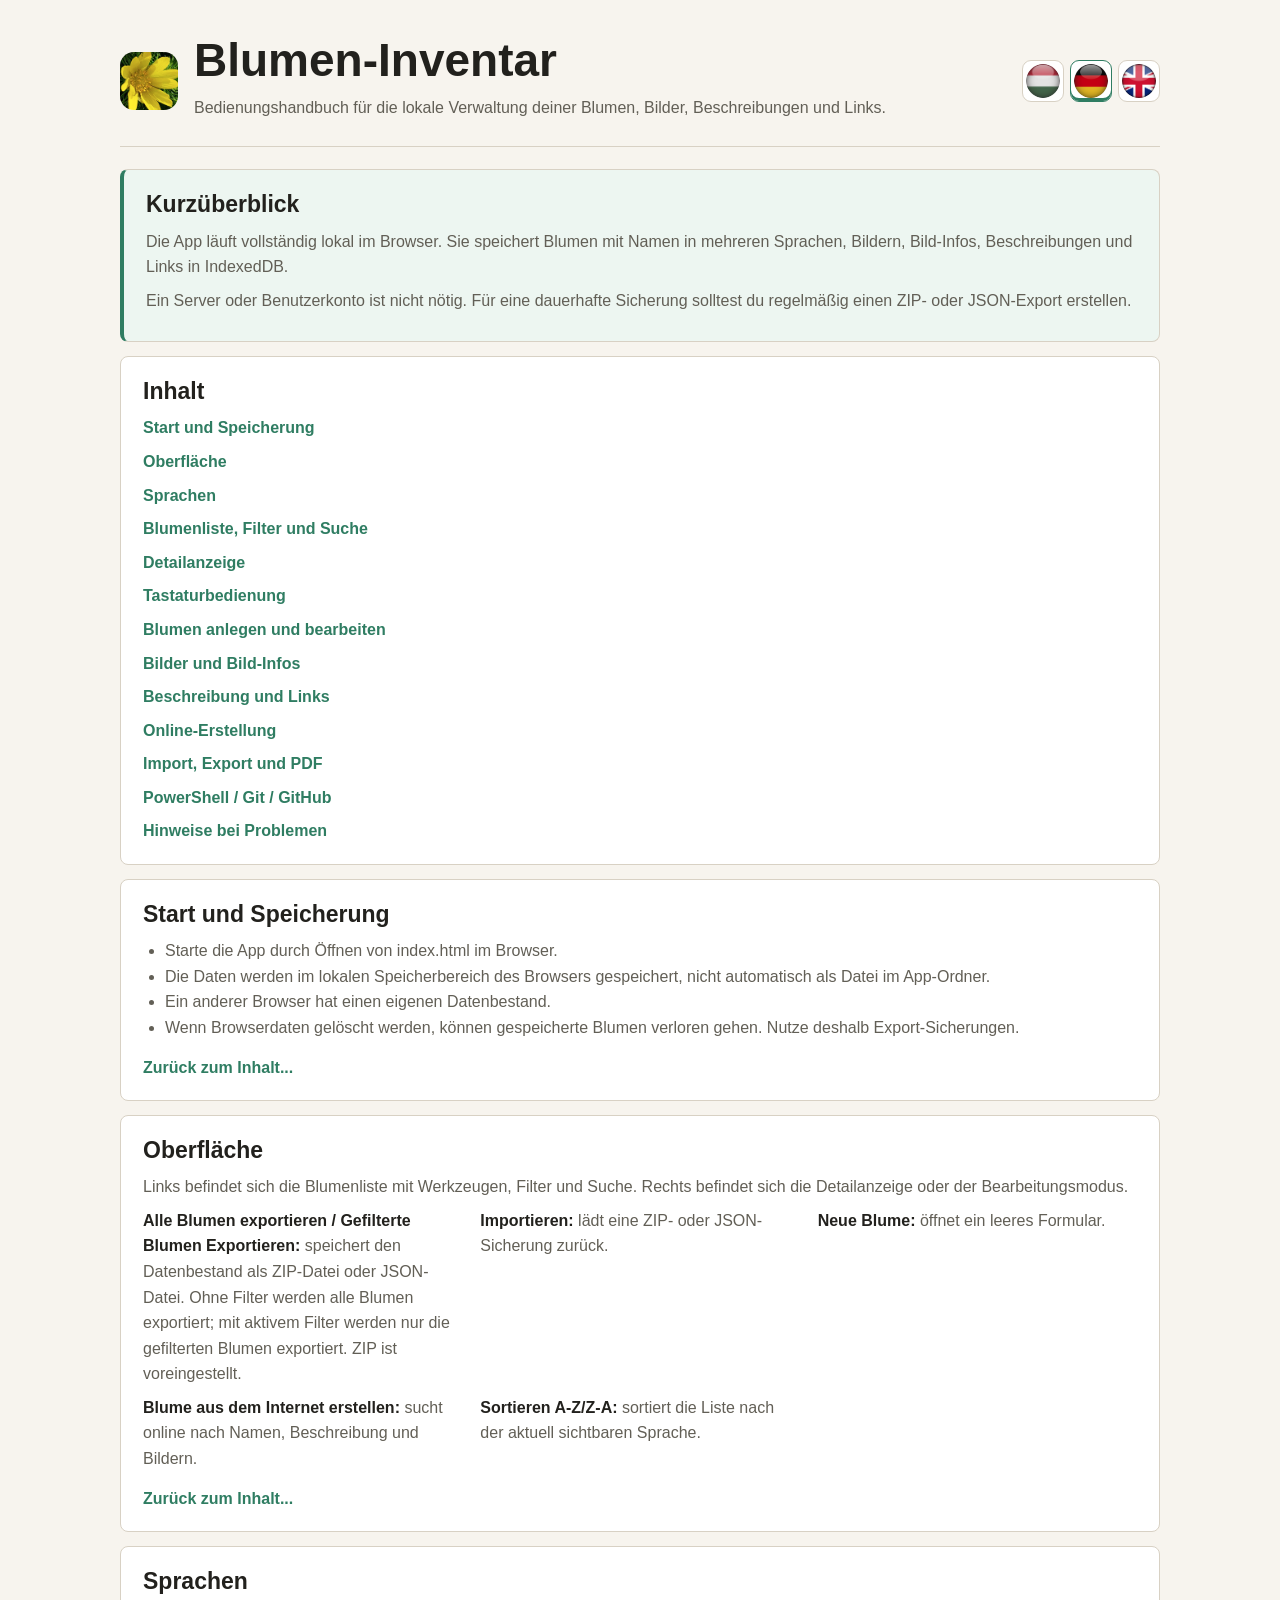
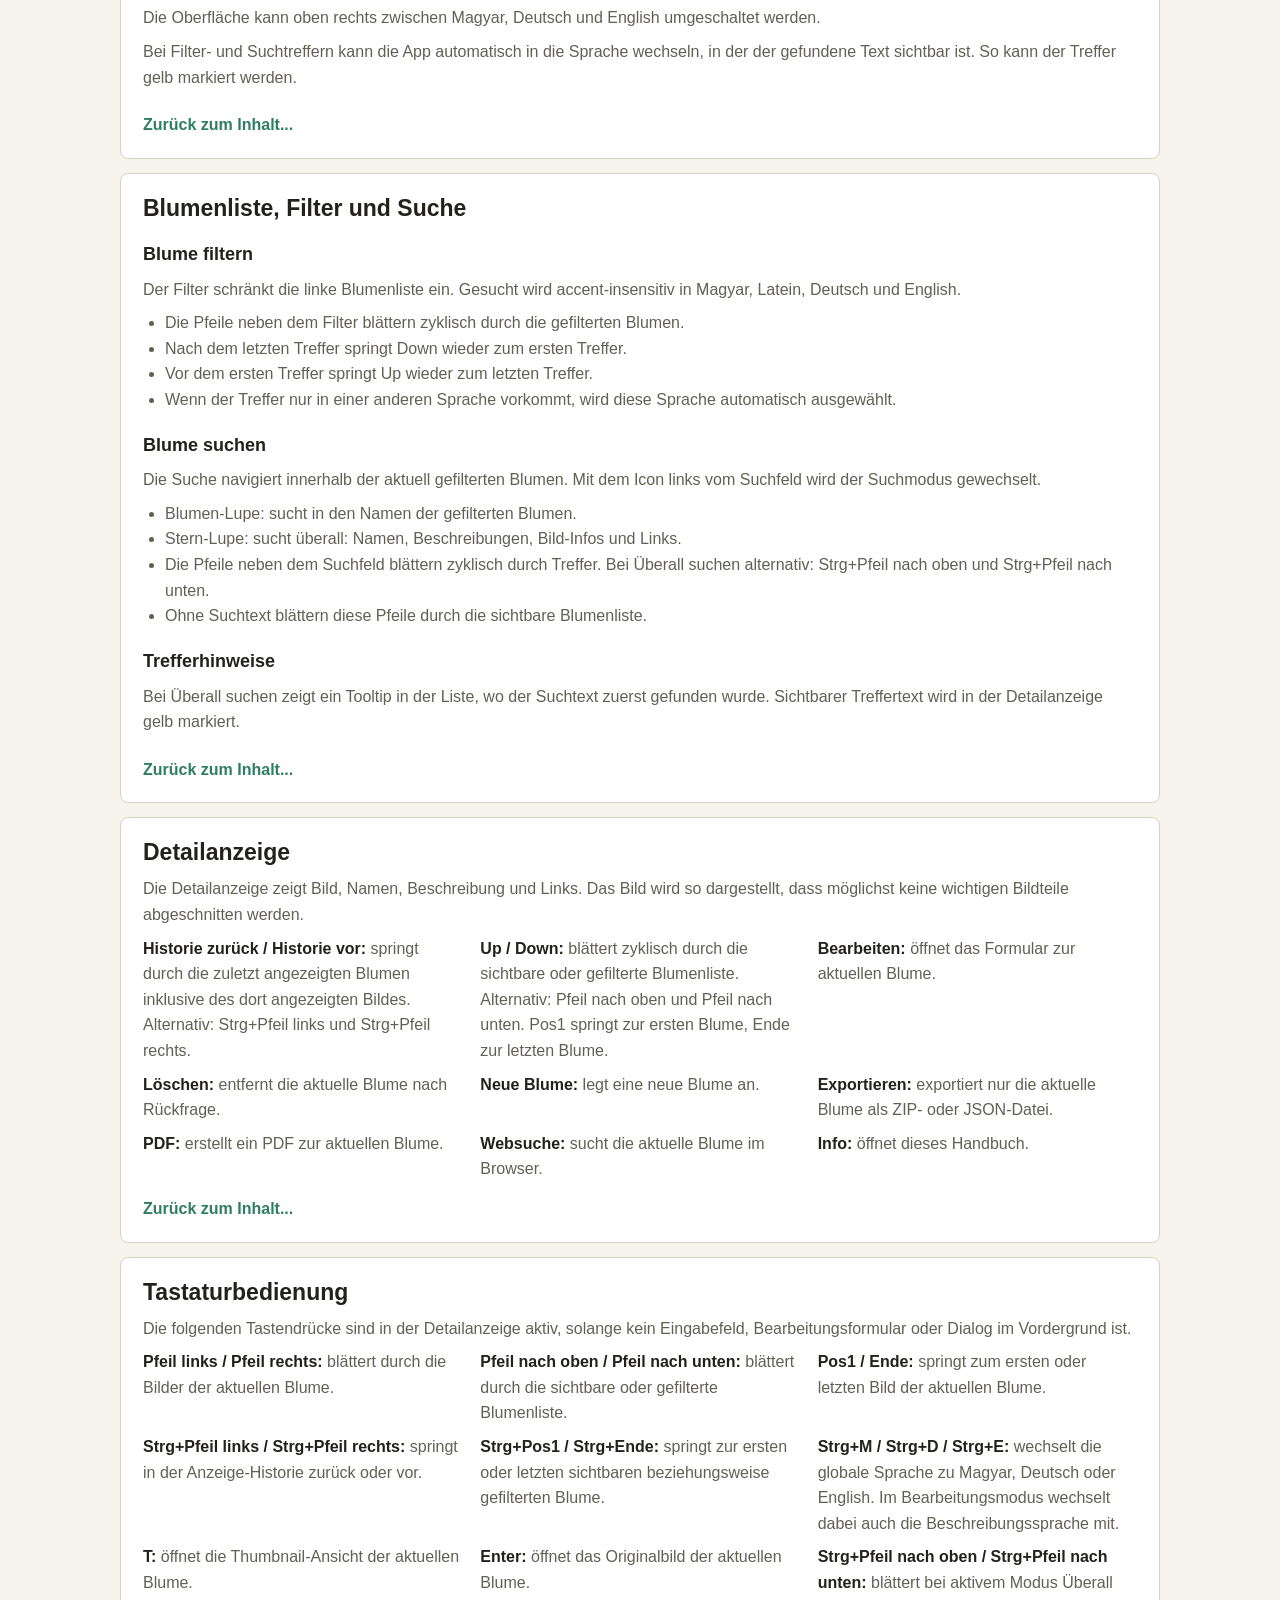
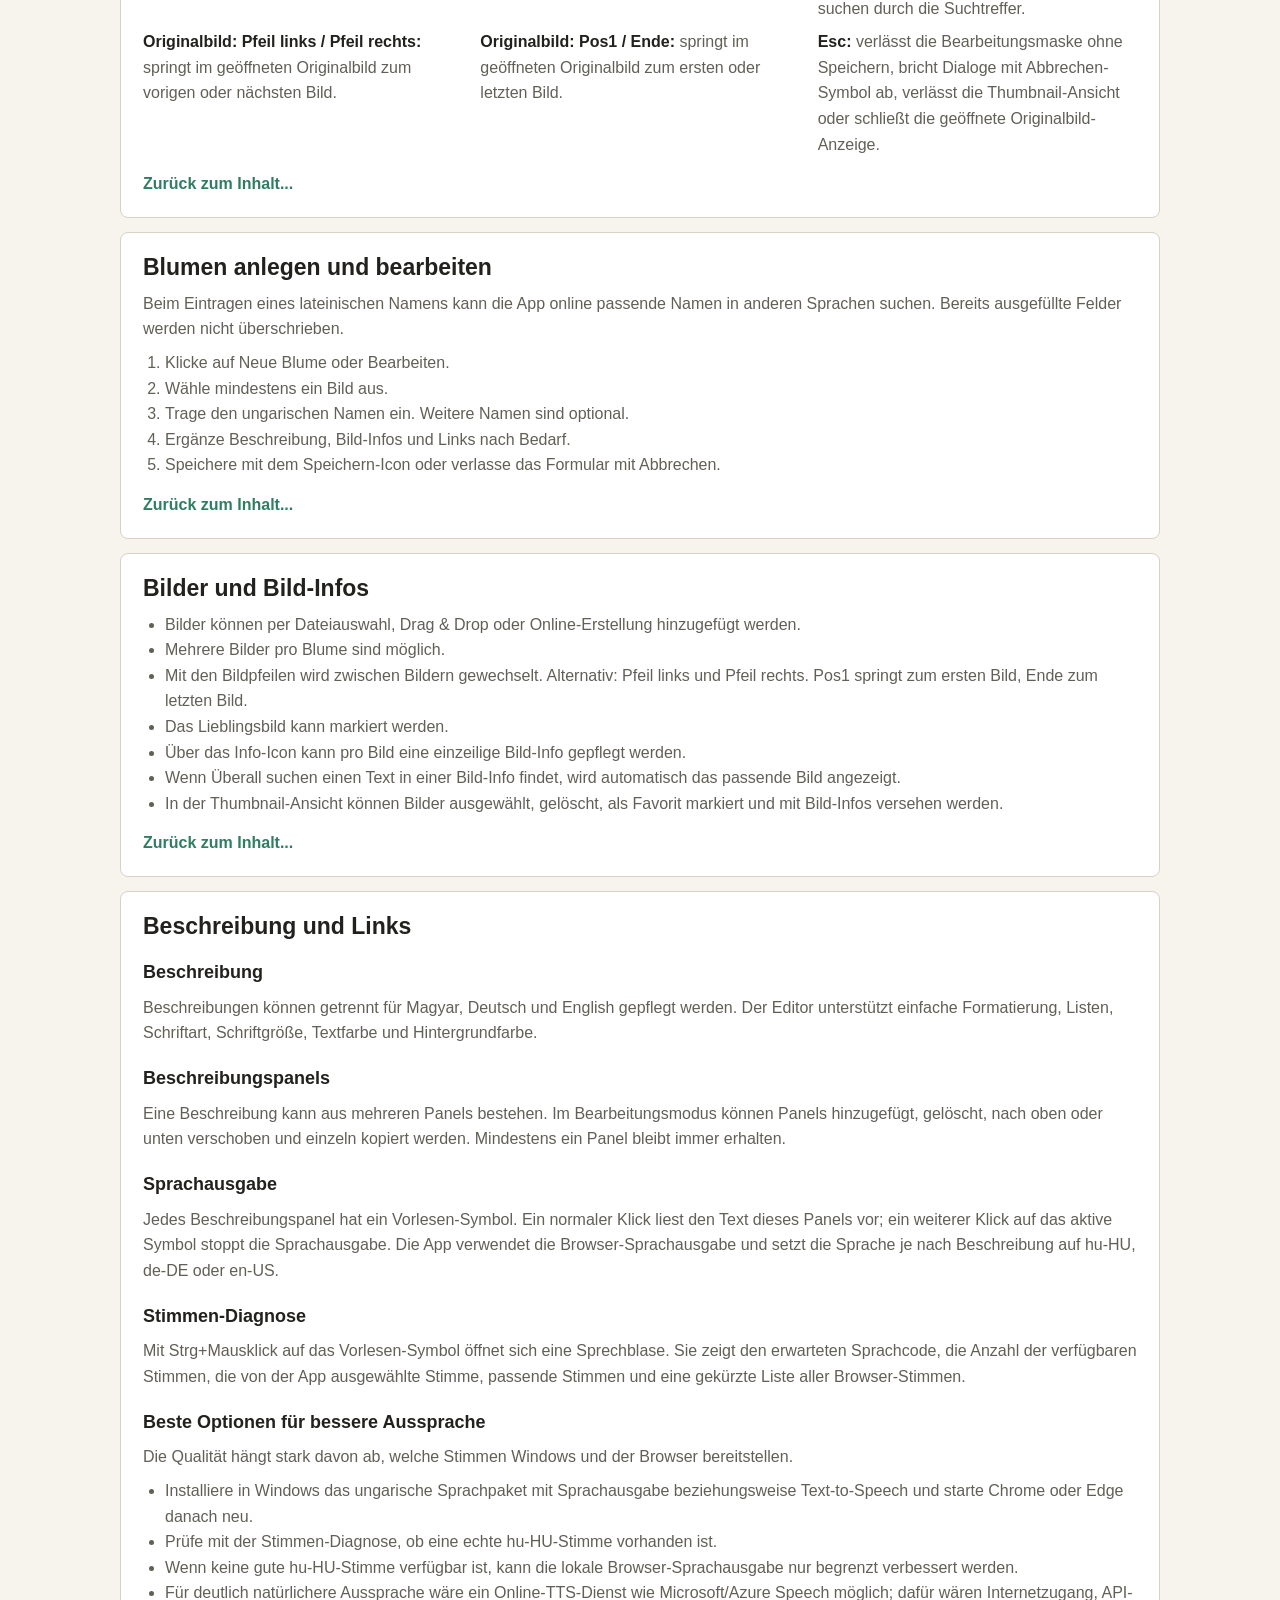
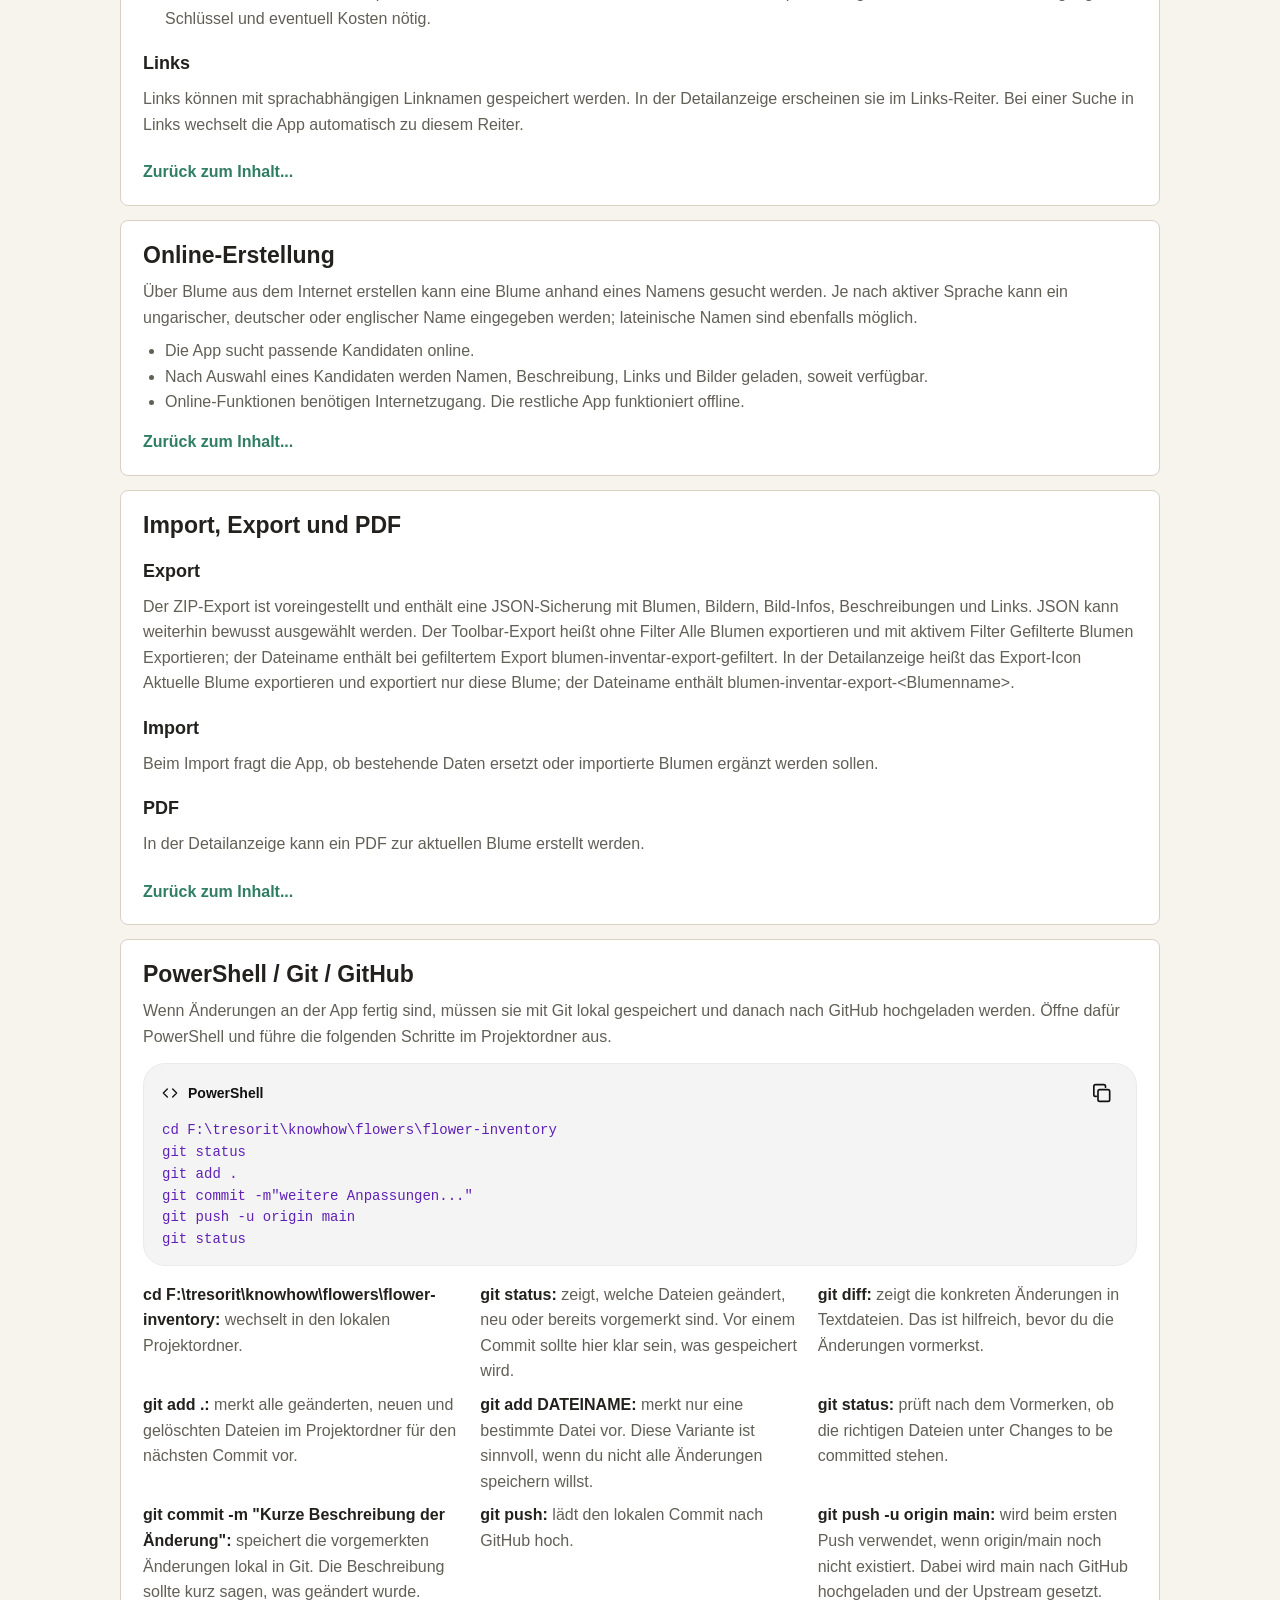
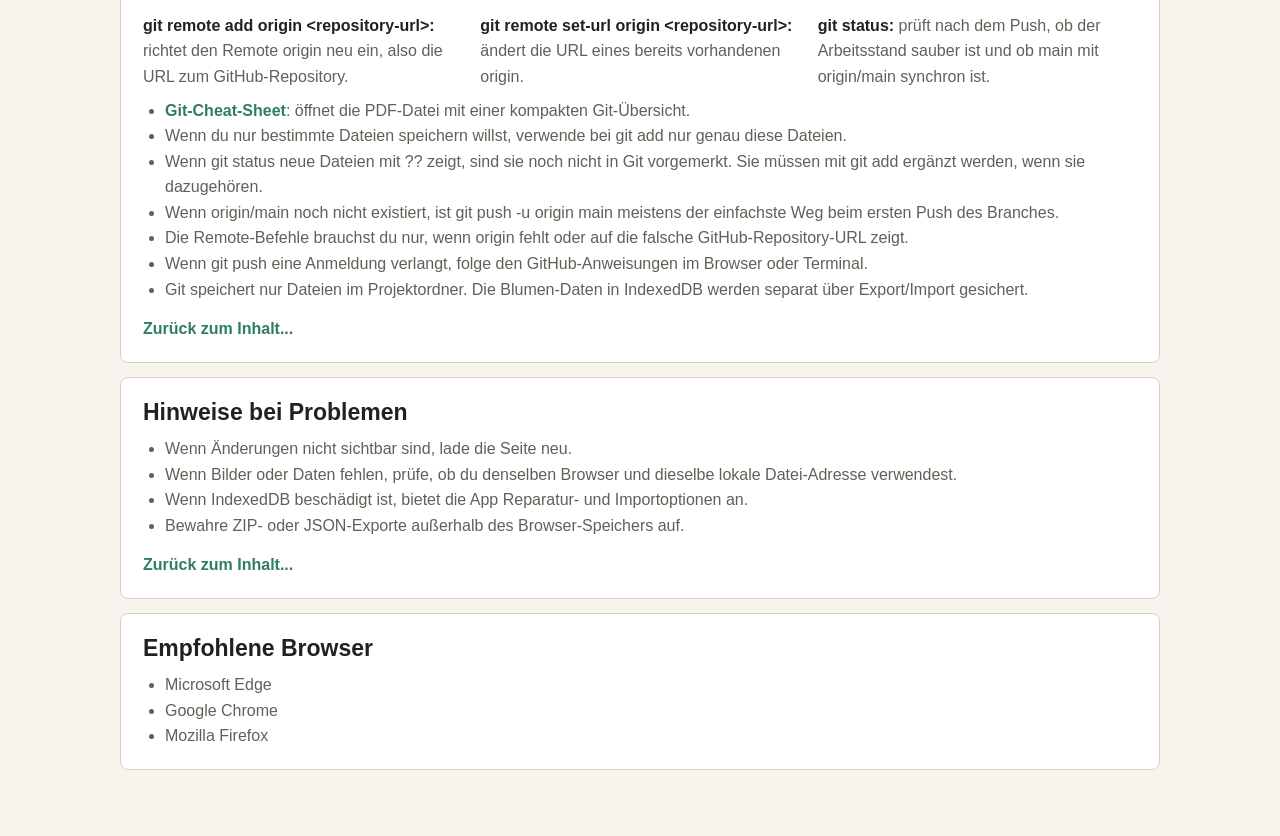
==== app-info.html @ 52a80105 "weitere Anpassungen..." ====
<!doctype html>
<html lang="de">
<head>
  <meta charset="utf-8">
  <meta name="viewport" content="width=device-width, initial-scale=1">
  <title>Bedienungshandbuch Blumen-Inventar</title>
  <link rel="icon" type="image/png" href="favicon.png">
  <style>
    :root {
      color-scheme: light;
      --text: #22211d;
      --muted: #625f56;
      --line: #d8d1c4;
      --accent: #2f7d62;
      --accent-soft: #edf6f1;
      --paper: #f7f4ee;
      --white: #ffffff;
    }

    * {
      box-sizing: border-box;
    }

    body {
      margin: 0;
      background: var(--paper);
      color: var(--text);
      font-family: "Segoe UI", Arial, sans-serif;
      line-height: 1.6;
    }

    main {
      width: min(1040px, calc(100% - 32px));
      margin: 0 auto;
      padding: 34px 0 52px;
    }

    header {
      display: flex;
      gap: 16px;
      align-items: center;
      justify-content: space-between;
      border-bottom: 1px solid var(--line);
      margin-bottom: 22px;
      padding-bottom: 18px;
    }

    .manual-title-group {
      display: flex;
      min-width: 0;
      align-items: center;
      gap: 16px;
    }

    .manual-title-group > img {
      width: 58px;
      height: 58px;
      border-radius: 14px;
      object-fit: cover;
    }

    .manual-language-switcher {
      display: inline-flex;
      flex: 0 0 auto;
      align-items: center;
      gap: 6px;
    }

    .manual-language-switcher button {
      display: inline-flex;
      width: 42px;
      height: 42px;
      align-items: center;
      justify-content: center;
      overflow: hidden;
      border: 1px solid var(--line);
      border-radius: 9px;
      background: var(--white);
      cursor: pointer;
      padding: 3px;
    }

    .manual-language-switcher button.active {
      border-color: var(--accent);
      box-shadow: inset 0 -3px 0 var(--accent);
    }

    .manual-language-switcher img {
      width: 100%;
      height: 100%;
      border-radius: 50%;
      object-fit: cover;
    }

    h1 {
      margin: 0;
      font-size: clamp(30px, 5vw, 46px);
      line-height: 1.15;
    }

    h2 {
      margin: 0 0 10px;
      font-size: 23px;
      line-height: 1.22;
    }

    h3 {
      margin: 18px 0 6px;
      font-size: 18px;
    }

    p,
    li {
      color: var(--muted);
      font-size: 16px;
    }

    p {
      margin: 8px 0;
    }

    ul,
    ol {
      margin: 8px 0 0;
      padding-left: 22px;
    }

    section {
      background: var(--white);
      border: 1px solid var(--line);
      border-radius: 8px;
      margin-bottom: 14px;
      padding: 20px 22px;
    }

    code {
      background: #eee8dc;
      border-radius: 5px;
      color: var(--text);
      padding: 2px 5px;
    }

    .copy-panel {
      margin: 14px 0 16px;
      overflow: hidden;
      background: #f4f4f4;
      border: 1px solid #ebebeb;
      border-radius: 22px;
      color: var(--text);
      padding: 14px 18px;
    }

    .copy-panel-header {
      display: flex;
      align-items: center;
      justify-content: space-between;
      gap: 12px;
      margin-bottom: 12px;
    }

    .copy-panel-title {
      display: inline-flex;
      align-items: center;
      gap: 10px;
      color: #111111;
      font-size: 14px;
      font-weight: 700;
      line-height: 1;
    }

    .copy-panel-title svg {
      width: 16px;
      height: 16px;
    }

    .copy-panel-button {
      display: inline-flex;
      align-items: center;
      justify-content: center;
      width: 30px;
      height: 30px;
      border: 0;
      border-radius: 8px;
      background: transparent;
      color: #111111;
      cursor: pointer;
      padding: 0;
    }

    .copy-panel-button:hover,
    .copy-panel-button:focus-visible {
      background: #e7e7e7;
      outline: none;
    }

    .copy-panel-button svg {
      width: 20px;
      height: 20px;
    }

    .copy-panel-button.copied {
      color: var(--accent);
    }

    .copy-panel pre {
      margin: 0;
      overflow-x: auto;
      background: transparent;
      white-space: pre;
    }

    .copy-panel code {
      display: block;
      background: transparent;
      border-radius: 0;
      color: #5f21b6;
      padding: 0;
      font-family: Consolas, "Courier New", monospace;
      font-size: 14px;
      line-height: 1.55;
    }

    .note {
      border-left: 4px solid var(--accent);
      background: var(--accent-soft);
    }

    .toc,
    .icon-list {
      display: grid;
      gap: 8px 18px;
      padding-left: 0;
      list-style: none;
    }

    .toc {
      grid-template-columns: 1fr;
    }

    .icon-list {
      grid-template-columns: repeat(auto-fit, minmax(260px, 1fr));
    }

    .toc a {
      color: var(--accent);
      font-weight: 700;
      text-decoration: none;
    }

    .toc a:hover,
    .toc a:focus-visible {
      text-decoration: underline;
    }

    .back-to-contents {
      display: inline-block;
      margin-top: 14px;
      color: var(--accent);
      font-weight: 700;
      text-decoration: none;
    }

    .back-to-contents:hover,
    .back-to-contents:focus-visible {
      text-decoration: underline;
    }

    .manual-link {
      color: var(--accent);
      font-weight: 700;
      text-decoration: none;
    }

    .manual-link:hover,
    .manual-link:focus-visible {
      text-decoration: underline;
    }

    .shortcut {
      font-weight: 700;
      color: var(--text);
    }

    @media (max-width: 620px) {
      header {
        align-items: flex-start;
        flex-direction: column;
      }

      .manual-language-switcher {
        align-self: flex-start;
      }
    }
  </style>
</head>
<body>
  <main id="manual"></main>

  <script>
    (function () {
      "use strict";

      var manuals = {
        de: {
          title: "Bedienungshandbuch Blumen-Inventar",
          appName: "Blumen-Inventar",
          lead: "Bedienungshandbuch für die lokale Verwaltung deiner Blumen, Bilder, Beschreibungen und Links.",
          quickTitle: "Kurzüberblick",
          quick: [
            "Die App läuft vollständig lokal im Browser. Sie speichert Blumen mit Namen in mehreren Sprachen, Bildern, Bild-Infos, Beschreibungen und Links in IndexedDB.",
            "Ein Server oder Benutzerkonto ist nicht nötig. Für eine dauerhafte Sicherung solltest du regelmäßig einen ZIP- oder JSON-Export erstellen."
          ],
          contents: "Inhalt",
          backToContents: "Zurück zum Inhalt...",
          sections: [
            {
              id: "start",
              title: "Start und Speicherung",
              bullets: [
                "Starte die App durch Öffnen von index.html im Browser.",
                "Die Daten werden im lokalen Speicherbereich des Browsers gespeichert, nicht automatisch als Datei im App-Ordner.",
                "Ein anderer Browser hat einen eigenen Datenbestand.",
                "Wenn Browserdaten gelöscht werden, können gespeicherte Blumen verloren gehen. Nutze deshalb Export-Sicherungen."
              ]
            },
            {
              id: "oberflaeche",
              title: "Oberfläche",
              paragraphs: [
                "Links befindet sich die Blumenliste mit Werkzeugen, Filter und Suche. Rechts befindet sich die Detailanzeige oder der Bearbeitungsmodus."
              ],
              items: [
                ["Alle Blumen exportieren / Gefilterte Blumen Exportieren", "speichert den Datenbestand als ZIP-Datei oder JSON-Datei. Ohne Filter werden alle Blumen exportiert; mit aktivem Filter werden nur die gefilterten Blumen exportiert. ZIP ist voreingestellt."],
                ["Importieren", "lädt eine ZIP- oder JSON-Sicherung zurück."],
                ["Neue Blume", "öffnet ein leeres Formular."],
                ["Blume aus dem Internet erstellen", "sucht online nach Namen, Beschreibung und Bildern."],
                ["Sortieren A-Z/Z-A", "sortiert die Liste nach der aktuell sichtbaren Sprache."]
              ]
            },
            {
              id: "sprachen",
              title: "Sprachen",
              paragraphs: [
                "Die Oberfläche kann oben rechts zwischen Magyar, Deutsch und English umgeschaltet werden.",
                "Bei Filter- und Suchtreffern kann die App automatisch in die Sprache wechseln, in der der gefundene Text sichtbar ist. So kann der Treffer gelb markiert werden."
              ]
            },
            {
              id: "liste",
              title: "Blumenliste, Filter und Suche",
              blocks: [
                {
                  subtitle: "Blume filtern",
                  text: "Der Filter schränkt die linke Blumenliste ein. Gesucht wird accent-insensitiv in Magyar, Latein, Deutsch und English.",
                  bullets: [
                    "Die Pfeile neben dem Filter blättern zyklisch durch die gefilterten Blumen.",
                    "Nach dem letzten Treffer springt Down wieder zum ersten Treffer.",
                    "Vor dem ersten Treffer springt Up wieder zum letzten Treffer.",
                    "Wenn der Treffer nur in einer anderen Sprache vorkommt, wird diese Sprache automatisch ausgewählt."
                  ]
                },
                {
                  subtitle: "Blume suchen",
                  text: "Die Suche navigiert innerhalb der aktuell gefilterten Blumen. Mit dem Icon links vom Suchfeld wird der Suchmodus gewechselt.",
                  bullets: [
                    "Blumen-Lupe: sucht in den Namen der gefilterten Blumen.",
                    "Stern-Lupe: sucht überall: Namen, Beschreibungen, Bild-Infos und Links.",
                    "Die Pfeile neben dem Suchfeld blättern zyklisch durch Treffer. Bei Überall suchen alternativ: Strg+Pfeil nach oben und Strg+Pfeil nach unten.",
                    "Ohne Suchtext blättern diese Pfeile durch die sichtbare Blumenliste."
                  ]
                },
                {
                  subtitle: "Trefferhinweise",
                  text: "Bei Überall suchen zeigt ein Tooltip in der Liste, wo der Suchtext zuerst gefunden wurde. Sichtbarer Treffertext wird in der Detailanzeige gelb markiert."
                }
              ]
            },
            {
              id: "detail",
              title: "Detailanzeige",
              paragraphs: [
                "Die Detailanzeige zeigt Bild, Namen, Beschreibung und Links. Das Bild wird so dargestellt, dass möglichst keine wichtigen Bildteile abgeschnitten werden."
              ],
              items: [
                ["Historie zurück / Historie vor", "springt durch die zuletzt angezeigten Blumen inklusive des dort angezeigten Bildes. Alternativ: Strg+Pfeil links und Strg+Pfeil rechts."],
                ["Up / Down", "blättert zyklisch durch die sichtbare oder gefilterte Blumenliste. Alternativ: Pfeil nach oben und Pfeil nach unten. Pos1 springt zur ersten Blume, Ende zur letzten Blume."],
                ["Bearbeiten", "öffnet das Formular zur aktuellen Blume."],
                ["Löschen", "entfernt die aktuelle Blume nach Rückfrage."],
                ["Neue Blume", "legt eine neue Blume an."],
                ["Exportieren", "exportiert nur die aktuelle Blume als ZIP- oder JSON-Datei."],
                ["PDF", "erstellt ein PDF zur aktuellen Blume."],
                ["Websuche", "sucht die aktuelle Blume im Browser."],
                ["Info", "öffnet dieses Handbuch."]
              ]
            },
            {
              id: "tastatur",
              title: "Tastaturbedienung",
              paragraphs: [
                "Die folgenden Tastendrücke sind in der Detailanzeige aktiv, solange kein Eingabefeld, Bearbeitungsformular oder Dialog im Vordergrund ist."
              ],
              items: [
                ["Pfeil links / Pfeil rechts", "blättert durch die Bilder der aktuellen Blume."],
                ["Pfeil nach oben / Pfeil nach unten", "blättert durch die sichtbare oder gefilterte Blumenliste."],
                ["Pos1 / Ende", "springt zum ersten oder letzten Bild der aktuellen Blume."],
                ["Strg+Pfeil links / Strg+Pfeil rechts", "springt in der Anzeige-Historie zurück oder vor."],
                ["Strg+Pos1 / Strg+Ende", "springt zur ersten oder letzten sichtbaren beziehungsweise gefilterten Blume."],
                ["Strg+M / Strg+D / Strg+E", "wechselt die globale Sprache zu Magyar, Deutsch oder English. Im Bearbeitungsmodus wechselt dabei auch die Beschreibungssprache mit."],
                ["T", "öffnet die Thumbnail-Ansicht der aktuellen Blume."],
                ["Enter", "öffnet das Originalbild der aktuellen Blume."],
                ["Strg+Pfeil nach oben / Strg+Pfeil nach unten", "blättert bei aktivem Modus Überall suchen durch die Suchtreffer."],
                ["Originalbild: Pfeil links / Pfeil rechts", "springt im geöffneten Originalbild zum vorigen oder nächsten Bild."],
                ["Originalbild: Pos1 / Ende", "springt im geöffneten Originalbild zum ersten oder letzten Bild."],
                ["Esc", "verlässt die Bearbeitungsmaske ohne Speichern, bricht Dialoge mit Abbrechen-Symbol ab, verlässt die Thumbnail-Ansicht oder schließt die geöffnete Originalbild-Anzeige."]
              ]
            },
            {
              id: "bearbeiten",
              title: "Blumen anlegen und bearbeiten",
              ordered: [
                "Klicke auf Neue Blume oder Bearbeiten.",
                "Wähle mindestens ein Bild aus.",
                "Trage den ungarischen Namen ein. Weitere Namen sind optional.",
                "Ergänze Beschreibung, Bild-Infos und Links nach Bedarf.",
                "Speichere mit dem Speichern-Icon oder verlasse das Formular mit Abbrechen."
              ],
              paragraphs: [
                "Beim Eintragen eines lateinischen Namens kann die App online passende Namen in anderen Sprachen suchen. Bereits ausgefüllte Felder werden nicht überschrieben."
              ]
            },
            {
              id: "bilder",
              title: "Bilder und Bild-Infos",
              bullets: [
                "Bilder können per Dateiauswahl, Drag & Drop oder Online-Erstellung hinzugefügt werden.",
                "Mehrere Bilder pro Blume sind möglich.",
                "Mit den Bildpfeilen wird zwischen Bildern gewechselt. Alternativ: Pfeil links und Pfeil rechts. Pos1 springt zum ersten Bild, Ende zum letzten Bild.",
                "Das Lieblingsbild kann markiert werden.",
                "Über das Info-Icon kann pro Bild eine einzeilige Bild-Info gepflegt werden.",
                "Wenn Überall suchen einen Text in einer Bild-Info findet, wird automatisch das passende Bild angezeigt.",
                "In der Thumbnail-Ansicht können Bilder ausgewählt, gelöscht, als Favorit markiert und mit Bild-Infos versehen werden."
              ]
            },
            {
              id: "beschreibung",
              title: "Beschreibung und Links",
              blocks: [
                {
                  subtitle: "Beschreibung",
                  text: "Beschreibungen können getrennt für Magyar, Deutsch und English gepflegt werden. Der Editor unterstützt einfache Formatierung, Listen, Schriftart, Schriftgröße, Textfarbe und Hintergrundfarbe."
                },
                {
                  subtitle: "Beschreibungspanels",
                  text: "Eine Beschreibung kann aus mehreren Panels bestehen. Im Bearbeitungsmodus können Panels hinzugefügt, gelöscht, nach oben oder unten verschoben und einzeln kopiert werden. Mindestens ein Panel bleibt immer erhalten."
                },
                {
                  subtitle: "Sprachausgabe",
                  text: "Jedes Beschreibungspanel hat ein Vorlesen-Symbol. Ein normaler Klick liest den Text dieses Panels vor; ein weiterer Klick auf das aktive Symbol stoppt die Sprachausgabe. Die App verwendet die Browser-Sprachausgabe und setzt die Sprache je nach Beschreibung auf hu-HU, de-DE oder en-US."
                },
                {
                  subtitle: "Stimmen-Diagnose",
                  text: "Mit Strg+Mausklick auf das Vorlesen-Symbol öffnet sich eine Sprechblase. Sie zeigt den erwarteten Sprachcode, die Anzahl der verfügbaren Stimmen, die von der App ausgewählte Stimme, passende Stimmen und eine gekürzte Liste aller Browser-Stimmen."
                },
                {
                  subtitle: "Beste Optionen für bessere Aussprache",
                  text: "Die Qualität hängt stark davon ab, welche Stimmen Windows und der Browser bereitstellen.",
                  bullets: [
                    "Installiere in Windows das ungarische Sprachpaket mit Sprachausgabe beziehungsweise Text-to-Speech und starte Chrome oder Edge danach neu.",
                    "Prüfe mit der Stimmen-Diagnose, ob eine echte hu-HU-Stimme vorhanden ist.",
                    "Wenn keine gute hu-HU-Stimme verfügbar ist, kann die lokale Browser-Sprachausgabe nur begrenzt verbessert werden.",
                    "Für deutlich natürlichere Aussprache wäre ein Online-TTS-Dienst wie Microsoft/Azure Speech möglich; dafür wären Internetzugang, API-Schlüssel und eventuell Kosten nötig."
                  ]
                },
                {
                  subtitle: "Links",
                  text: "Links können mit sprachabhängigen Linknamen gespeichert werden. In der Detailanzeige erscheinen sie im Links-Reiter. Bei einer Suche in Links wechselt die App automatisch zu diesem Reiter."
                }
              ]
            },
            {
              id: "online",
              title: "Online-Erstellung",
              paragraphs: [
                "Über Blume aus dem Internet erstellen kann eine Blume anhand eines Namens gesucht werden. Je nach aktiver Sprache kann ein ungarischer, deutscher oder englischer Name eingegeben werden; lateinische Namen sind ebenfalls möglich."
              ],
              bullets: [
                "Die App sucht passende Kandidaten online.",
                "Nach Auswahl eines Kandidaten werden Namen, Beschreibung, Links und Bilder geladen, soweit verfügbar.",
                "Online-Funktionen benötigen Internetzugang. Die restliche App funktioniert offline."
              ]
            },
            {
              id: "import-export",
              title: "Import, Export und PDF",
              blocks: [
                { subtitle: "Export", text: "Der ZIP-Export ist voreingestellt und enthält eine JSON-Sicherung mit Blumen, Bildern, Bild-Infos, Beschreibungen und Links. JSON kann weiterhin bewusst ausgewählt werden. Der Toolbar-Export heißt ohne Filter Alle Blumen exportieren und mit aktivem Filter Gefilterte Blumen Exportieren; der Dateiname enthält bei gefiltertem Export blumen-inventar-export-gefiltert. In der Detailanzeige heißt das Export-Icon Aktuelle Blume exportieren und exportiert nur diese Blume; der Dateiname enthält blumen-inventar-export-<Blumenname>." },
                { subtitle: "Import", text: "Beim Import fragt die App, ob bestehende Daten ersetzt oder importierte Blumen ergänzt werden sollen." },
                { subtitle: "PDF", text: "In der Detailanzeige kann ein PDF zur aktuellen Blume erstellt werden." }
              ]
            },
            {
              id: "powershell-git-github",
              title: "PowerShell / Git / GitHub",
              paragraphs: [
                "Wenn Änderungen an der App fertig sind, müssen sie mit Git lokal gespeichert und danach nach GitHub hochgeladen werden. Öffne dafür PowerShell und führe die folgenden Schritte im Projektordner aus."
              ],
              copyBlocks: [
                [
                  "cd F:\\tresorit\\knowhow\\flowers\\flower-inventory",
                  "git status",
                  "git add .",
                  "git commit -m\"weitere Anpassungen...\"",
                  "git push -u origin main",
                  "git status"
                ]
              ],
              items: [
                ["cd F:\\tresorit\\knowhow\\flowers\\flower-inventory", "wechselt in den lokalen Projektordner."],
                ["git status", "zeigt, welche Dateien geändert, neu oder bereits vorgemerkt sind. Vor einem Commit sollte hier klar sein, was gespeichert wird."],
                ["git diff", "zeigt die konkreten Änderungen in Textdateien. Das ist hilfreich, bevor du die Änderungen vormerkst."],
                ["git add .", "merkt alle geänderten, neuen und gelöschten Dateien im Projektordner für den nächsten Commit vor."],
                ["git add DATEINAME", "merkt nur eine bestimmte Datei vor. Diese Variante ist sinnvoll, wenn du nicht alle Änderungen speichern willst."],
                ["git status", "prüft nach dem Vormerken, ob die richtigen Dateien unter Changes to be committed stehen."],
                ["git commit -m \"Kurze Beschreibung der Änderung\"", "speichert die vorgemerkten Änderungen lokal in Git. Die Beschreibung sollte kurz sagen, was geändert wurde."],
                ["git push", "lädt den lokalen Commit nach GitHub hoch."],
                ["git push -u origin main", "wird beim ersten Push verwendet, wenn origin/main noch nicht existiert. Dabei wird main nach GitHub hochgeladen und der Upstream gesetzt."],
                ["git remote add origin <repository-url>", "richtet den Remote origin neu ein, also die URL zum GitHub-Repository."],
                ["git remote set-url origin <repository-url>", "ändert die URL eines bereits vorhandenen origin."],
                ["git status", "prüft nach dem Push, ob der Arbeitsstand sauber ist und ob main mit origin/main synchron ist."]
              ],
              bullets: [
                { linkText: "Git-Cheat-Sheet", href: "git-cheat-sheet.pdf", text: "öffnet die PDF-Datei mit einer kompakten Git-Übersicht." },
                "Wenn du nur bestimmte Dateien speichern willst, verwende bei git add nur genau diese Dateien.",
                "Wenn git status neue Dateien mit ?? zeigt, sind sie noch nicht in Git vorgemerkt. Sie müssen mit git add ergänzt werden, wenn sie dazugehören.",
                "Wenn origin/main noch nicht existiert, ist git push -u origin main meistens der einfachste Weg beim ersten Push des Branches.",
                "Die Remote-Befehle brauchst du nur, wenn origin fehlt oder auf die falsche GitHub-Repository-URL zeigt.",
                "Wenn git push eine Anmeldung verlangt, folge den GitHub-Anweisungen im Browser oder Terminal.",
                "Git speichert nur Dateien im Projektordner. Die Blumen-Daten in IndexedDB werden separat über Export/Import gesichert."
              ]
            },
            {
              id: "probleme",
              title: "Hinweise bei Problemen",
              bullets: [
                "Wenn Änderungen nicht sichtbar sind, lade die Seite neu.",
                "Wenn Bilder oder Daten fehlen, prüfe, ob du denselben Browser und dieselbe lokale Datei-Adresse verwendest.",
                "Wenn IndexedDB beschädigt ist, bietet die App Reparatur- und Importoptionen an.",
                "Bewahre ZIP- oder JSON-Exporte außerhalb des Browser-Speichers auf."
              ]
            }
          ],
          browserTitle: "Empfohlene Browser",
          browsers: ["Microsoft Edge", "Google Chrome", "Mozilla Firefox"]
        },
        en: {
          title: "Flower Inventory User Manual",
          appName: "Flower Inventory",
          lead: "User manual for managing your flowers, images, descriptions, and links locally.",
          quickTitle: "Quick Overview",
          quick: [
            "The app runs entirely in the browser. It stores flowers with multilingual names, images, image information, descriptions, and links in IndexedDB.",
            "No server or account is required. For durable backups, export a ZIP or JSON file regularly."
          ],
          contents: "Contents",
          backToContents: "Back to contents...",
          sections: [
            {
              id: "start",
              title: "Start And Storage",
              bullets: [
                "Open index.html in your browser to start the app.",
                "Data is stored in the browser's local storage area, not automatically as a file in the app folder.",
                "Each browser has its own separate data.",
                "If browser data is deleted, stored flowers can be lost. Use ZIP or JSON exports as backups."
              ]
            },
            {
              id: "oberflaeche",
              title: "Interface",
              paragraphs: ["The flower list, tools, filter, and search are on the left. The detail view or edit form is on the right."],
              items: [
                ["Export all flowers / Export filtered flowers", "saves the inventory as a ZIP or JSON file. Without a filter, all flowers are exported; with an active filter, only filtered flowers are exported. ZIP is the default."],
                ["Import", "loads a ZIP or JSON backup."],
                ["New flower", "opens an empty form."],
                ["Create flower from the internet", "searches online for names, description, and images."],
                ["Sort A-Z/Z-A", "sorts by the currently visible language."]
              ]
            },
            {
              id: "sprachen",
              title: "Languages",
              paragraphs: [
                "Use the flags in the upper right to switch between Magyar, Deutsch, and English.",
                "When a filter or search match is found in another language, the app can switch to that language so the visible text can be highlighted."
              ]
            },
            {
              id: "liste",
              title: "Flower List, Filter, And Search",
              blocks: [
                {
                  subtitle: "Filter flower",
                  text: "The filter narrows the left flower list. It searches accent-insensitively in Hungarian, Latin, German, and English names.",
                  bullets: [
                    "The arrows next to the filter cycle through filtered flowers.",
                    "Down after the last match returns to the first match.",
                    "Up before the first match returns to the last match.",
                    "If the match is only visible in another language, the app switches to that language."
                  ]
                },
                {
                  subtitle: "Search flower",
                  text: "Search navigates within the currently filtered flowers. Click the icon before the input to switch search mode.",
                  bullets: [
                    "Flower magnifier: searches in names.",
                    "Star magnifier: searches everywhere: names, descriptions, image information, and links.",
                    "The arrows next to search cycle through matches. In Search everywhere, keyboard alternative: Ctrl+up arrow and Ctrl+down arrow.",
                    "Without search text, these arrows move through the visible flower list."
                  ]
                },
                {
                  subtitle: "Match hints",
                  text: "Search everywhere shows a tooltip in the list with the first match location. Visible matching text is highlighted in yellow in the detail view."
                }
              ]
            },
            {
              id: "detail",
              title: "Detail View",
              paragraphs: ["The detail view shows image, names, description, and links. Images are shown so important fragments are less likely to be cropped."],
              items: [
                ["History back / history forward", "moves through recently viewed flowers including the image shown there. Keyboard alternative: Ctrl+left arrow and Ctrl+right arrow."],
                ["Up / Down", "cycles through the visible or filtered flower list. Keyboard alternative: up arrow and down arrow. Home jumps to the first flower, End to the last flower."],
                ["Edit", "opens the form for the current flower."],
                ["Delete", "removes the current flower after confirmation."],
                ["New flower", "creates a new flower."],
                ["Export", "exports only the current flower as a ZIP or JSON file."],
                ["PDF", "creates a PDF for the current flower."],
                ["Web search", "searches the current flower in the browser."],
                ["Info", "opens this manual."]
              ]
            },
            {
              id: "keyboard",
              title: "Keyboard Shortcuts",
              paragraphs: [
                "These shortcuts are active in the detail view while no input field, edit form, or dialog is in the foreground."
              ],
              items: [
                ["Left arrow / right arrow", "moves through the images of the current flower."],
                ["Up arrow / down arrow", "moves through the visible or filtered flower list."],
                ["Home / End", "jumps to the first or last image of the current flower."],
                ["Ctrl+left arrow / Ctrl+right arrow", "moves backward or forward in the detail history."],
                ["Ctrl+Home / Ctrl+End", "jumps to the first or last visible or filtered flower."],
                ["Ctrl+M / Ctrl+D / Ctrl+E", "switches the global language to Hungarian, German, or English. In edit mode, the description language follows this choice."],
                ["T", "opens the thumbnail view of the current flower."],
                ["Enter", "opens the original image of the current flower."],
                ["Ctrl+up arrow / Ctrl+down arrow", "moves through Search everywhere matches when that mode is active."],
                ["Original image: left arrow / right arrow", "moves to the previous or next image while the original-image view is open."],
                ["Original image: Home / End", "moves to the first or last image while the original-image view is open."],
                ["Esc", "leaves the edit form without saving, cancels dialogs with a cancel icon, leaves the thumbnail view, or closes the opened original-image view."]
              ]
            },
            {
              id: "bearbeiten",
              title: "Create And Edit Flowers",
              ordered: [
                "Click New flower or Edit.",
                "Choose at least one image.",
                "Enter the Hungarian name. Other names are optional.",
                "Add description, image information, and links as needed.",
                "Save with the save icon or leave with Cancel."
              ],
              paragraphs: ["When you enter a Latin name, the app can look up names in other languages online. Existing fields are not overwritten."]
            },
            {
              id: "bilder",
              title: "Images And Image Information",
              bullets: [
                "Images can be added by file picker, drag and drop, or online creation.",
                "A flower can have multiple images.",
                "Use the image arrows to switch between images. Keyboard alternative: left arrow and right arrow. Home jumps to the first image, End to the last image.",
                "Mark one image as the favorite.",
                "Use the info icon to enter one-line information for each image.",
                "If Search everywhere finds text in image information, the matching image is shown automatically.",
                "In thumbnail view you can select, delete, favorite, and edit image information."
              ]
            },
            {
              id: "beschreibung",
              title: "Description And Links",
              blocks: [
                { subtitle: "Description", text: "Descriptions can be edited separately for Hungarian, German, and English. The editor supports simple formatting, lists, font, size, text color, and background color." },
                { subtitle: "Description Panels", text: "A description can consist of several panels. In edit mode, panels can be added, deleted, moved up or down, and copied individually. At least one panel always remains." },
                { subtitle: "Speech Output", text: "Each description panel has a read-aloud icon. A normal click reads that panel; another click on the active icon stops speech output. The app uses browser speech synthesis and sets the language to hu-HU, de-DE, or en-US depending on the description language." },
                { subtitle: "Voice Diagnostics", text: "Ctrl+mouse click on the read-aloud icon opens a speech bubble. It shows the expected language code, the number of available voices, the voice selected by the app, matching voices, and a shortened list of all browser voices." },
                {
                  subtitle: "Best Options For Better Pronunciation",
                  text: "Quality depends strongly on which voices Windows and the browser provide.",
                  bullets: [
                    "Install the Hungarian language pack with speech or text-to-speech support in Windows, then restart Chrome or Edge.",
                    "Use voice diagnostics to check whether a real hu-HU voice is available.",
                    "If no good hu-HU voice is available, local browser speech output can only be improved to a limited degree.",
                    "For much more natural pronunciation, an online TTS service such as Microsoft/Azure Speech would be possible; this requires internet access, an API key, and may involve costs."
                  ]
                },
                { subtitle: "Links", text: "Links can have language-specific names. They appear in the Links tab. If search finds a link, the app switches to that tab." }
              ]
            },
            {
              id: "online",
              title: "Online Creation",
              paragraphs: ["Create flower from the internet searches by flower name. Depending on the active language, you can enter a Hungarian, German, English, or Latin name."],
              bullets: [
                "The app searches for matching online candidates.",
                "After choosing a candidate, names, description, links, and images are loaded where available.",
                "Online features require internet access. The rest of the app works offline."
              ]
            },
            {
              id: "import-export",
              title: "Import, Export, And PDF",
              blocks: [
                { subtitle: "Export", text: "The ZIP export is the default and contains a JSON backup with flowers, images, image information, descriptions, and links. JSON can still be selected explicitly. The toolbar export is titled Export all flowers without a filter and Export filtered flowers with an active filter; filtered export file names contain blumen-inventar-export-gefiltert. In the detail view, the export icon is titled Export current flower and exports only that flower; the file name contains blumen-inventar-export-<flower-name>." },
                { subtitle: "Import", text: "During import, choose whether to replace existing data or add imported flowers." },
                { subtitle: "PDF", text: "The detail view can create a PDF for the current flower." }
              ]
            },
            {
              id: "powershell-git-github",
              title: "PowerShell / Git / GitHub",
              paragraphs: [
                "When changes to the app are finished, save them locally with Git and then upload them to GitHub. Open PowerShell and run these steps in the project folder."
              ],
              copyBlocks: [
                [
                  "cd F:\\tresorit\\knowhow\\flowers\\flower-inventory",
                  "git status",
                  "git add .",
                  "git commit -m\"weitere Anpassungen...\"",
                  "git push -u origin main",
                  "git status"
                ]
              ],
              items: [
                ["cd F:\\tresorit\\knowhow\\flowers\\flower-inventory", "changes to the local project folder."],
                ["git status", "shows which files are changed, new, deleted, or already staged. Before committing, check that the listed files make sense."],
                ["git diff", "shows the concrete text changes before staging them."],
                ["git add .", "stages all changed, new, and deleted files in the project folder for the next commit."],
                ["git add FILENAME", "stages only one specific file. Use this when you do not want to commit every change."],
                ["git status", "checks whether the right files are listed under Changes to be committed."],
                ["git commit -m \"Short description of the change\"", "saves the staged changes locally in Git."],
                ["git push", "uploads the local commit to GitHub."],
                ["git push -u origin main", "is used for the first push when origin/main does not exist yet. It uploads main to GitHub and sets the upstream."],
                ["git remote add origin <repository-url>", "adds the remote named origin, meaning the URL of the GitHub repository."],
                ["git remote set-url origin <repository-url>", "changes the URL of an existing origin remote."],
                ["git status", "checks after pushing whether the working tree is clean and main is synchronized with origin/main."]
              ],
              bullets: [
                { linkText: "Git-Cheat-Sheet", href: "git-cheat-sheet.pdf", text: "opens the PDF file with a compact Git overview." },
                "Use git add . only when all current changes belong together.",
                "Files shown with ?? in git status are new and not staged yet.",
                "If origin/main does not exist yet, git push -u origin main is usually the simplest first push for the branch.",
                "Use the remote commands only when origin is missing or points to the wrong GitHub repository URL.",
                "If git push asks for login, follow the GitHub instructions in the browser or terminal.",
                "Git stores files in the project folder. Flower data stored in IndexedDB is backed up separately with Export/Import."
              ]
            },
            {
              id: "probleme",
              title: "Troubleshooting",
              bullets: [
                "Reload the page if changes are not visible.",
                "If data or images are missing, check whether you use the same browser and same local file address.",
                "If IndexedDB is damaged, the app offers repair and import options.",
                "Keep ZIP or JSON exports outside browser storage."
              ]
            }
          ],
          browserTitle: "Recommended Browsers",
          browsers: ["Microsoft Edge", "Google Chrome", "Mozilla Firefox"]
        },
        hu: {
          title: "Virág leltár kezelési útmutató",
          appName: "Virág leltár",
          lead: "Kezelési útmutató a virágok, képek, leírások és linkek helyi kezeléséhez.",
          quickTitle: "Rövid áttekintés",
          quick: [
            "Az alkalmazás teljesen helyben, a böngészőben fut. A virágokat többnyelvű nevekkel, képekkel, képinformációkkal, leírásokkal és linkekkel IndexedDB-ben tárolja.",
            "Nincs szükség szerverre vagy felhasználói fiókra. Tartós biztonsági mentéshez rendszeresen készíts ZIP vagy JSON exportot."
          ],
          contents: "Tartalom",
          backToContents: "Vissza a tartalomhoz...",
          sections: [
            {
              id: "start",
              title: "Indítás és tárolás",
              bullets: [
                "Az alkalmazás indításához nyisd meg az index.html fájlt a böngészőben.",
                "Az adatok a böngésző helyi tárhelyén tárolódnak, nem automatikusan fájlként az alkalmazás mappájában.",
                "Másik böngésző külön adatállománnyal rendelkezik.",
                "Ha törlöd a böngésző adatait, a mentett virágok elveszhetnek. Használj ZIP vagy JSON exportot biztonsági mentésként."
              ]
            },
            {
              id: "oberflaeche",
              title: "Felület",
              paragraphs: ["Bal oldalon található a viráglista, az eszközök, a szűrő és a kereső. Jobb oldalon a részletes nézet vagy a szerkesztő űrlap látható."],
              items: [
                ["Összes virág exportálása / Szűrt virágok exportálása", "ZIP vagy JSON fájlba menti az adatállományt. Szűrés nélkül minden virágot exportál; aktív szűrésnél csak a szűrt virágokat. A ZIP az alapértelmezett."],
                ["Importálás", "visszatölt egy ZIP vagy JSON mentést."],
                ["Új virág", "üres űrlapot nyit."],
                ["Virág létrehozása az internetről", "online keres neveket, leírást és képeket."],
                ["Rendezés A-Z/Z-A", "az aktuálisan látható nyelv szerint rendezi a listát."]
              ]
            },
            {
              id: "sprachen",
              title: "Nyelvek",
              paragraphs: [
                "A jobb felső zászlókkal válthatsz Magyar, Deutsch és English között.",
                "Ha egy szűrési vagy keresési találat más nyelven látható, az alkalmazás át tud váltani arra a nyelvre, hogy a talált szöveg sárgán kiemelhető legyen."
              ]
            },
            {
              id: "liste",
              title: "Viráglista, szűrés és keresés",
              blocks: [
                {
                  subtitle: "Virág szűrése",
                  text: "A szűrő leszűkíti a bal oldali viráglistát. Ékezetfüggetlenül keres a magyar, latin, német és angol nevekben.",
                  bullets: [
                    "A szűrő melletti nyilak körkörösen lépkednek a szűrt virágok között.",
                    "Az utolsó találat után a lefelé nyíl az első találatra ugrik.",
                    "Az első találat előtt a felfelé nyíl az utolsó találatra ugrik.",
                    "Ha a találat csak másik nyelven látható, az alkalmazás arra a nyelvre vált."
                  ]
                },
                {
                  subtitle: "Virág keresése",
                  text: "A keresés az aktuálisan szűrt virágokon belül navigál. A mező előtti ikonra kattintva váltható a keresési mód.",
                  bullets: [
                    "Virágos nagyító: a nevekben keres.",
                    "Csillagos nagyító: mindenhol keres: nevekben, leírásokban, képinformációkban és linkekben.",
                    "A kereső melletti nyilak körkörösen lépkednek a találatok között. Mindenhol keresésnél billentyűzettel: Ctrl+fel nyíl és Ctrl+le nyíl.",
                    "Keresőszöveg nélkül ezek a nyilak a látható viráglistán lépkednek."
                  ]
                },
                {
                  subtitle: "Találati jelzések",
                  text: "A mindenhol keresés a listában tooltipben mutatja az első találat helyét. A látható találati szöveg a részletes nézetben sárga kiemelést kap."
                }
              ]
            },
            {
              id: "detail",
              title: "Részletes nézet",
              paragraphs: ["A részletes nézet képet, neveket, leírást és linkeket mutat. A kép úgy jelenik meg, hogy minél kevesebb fontos részlet legyen levágva."],
              items: [
                ["Előzmények vissza / előre", "a legutóbb megtekintett virágok között lépked, az ott látható képpel együtt. Billentyűzettel: Ctrl+balra nyíl és Ctrl+jobbra nyíl."],
                ["Fel / Le", "körkörösen lépked a látható vagy szűrt viráglistában. Billentyűzettel: fel és le nyíl. Pos1 az első virágra, End az utolsó virágra ugrik."],
                ["Szerkesztés", "megnyitja az aktuális virág űrlapját."],
                ["Törlés", "megerősítés után törli az aktuális virágot."],
                ["Új virág", "új virágot hoz létre."],
                ["Exportálás", "csak az aktuális virágot exportálja ZIP vagy JSON fájlba."],
                ["PDF", "PDF-et készít az aktuális virágról."],
                ["Webkeresés", "a böngészőben keres az aktuális virágra."],
                ["Információ", "megnyitja ezt az útmutatót."]
              ]
            },
            {
              id: "billentyuzet",
              title: "Billentyűzet",
              paragraphs: [
                "Ezek a billentyűk a részletes nézetben aktívak, ha nincs előtérben beviteli mező, szerkesztőűrlap vagy párbeszédablak."
              ],
              items: [
                ["Balra nyíl / jobbra nyíl", "az aktuális virág képei között lépked."],
                ["Fel nyíl / le nyíl", "a látható vagy szűrt viráglistában lépked."],
                ["Pos1 / End", "az aktuális virág első vagy utolsó képére ugrik."],
                ["Ctrl+balra nyíl / Ctrl+jobbra nyíl", "vissza vagy előre lép a megjelenítési előzményekben."],
                ["Ctrl+Pos1 / Ctrl+End", "az első vagy utolsó látható, illetve szűrt virágra ugrik."],
                ["Ctrl+M / Ctrl+D / Ctrl+E", "a globális nyelvet magyarra, németre vagy angolra váltja. Szerkesztés közben a leírás nyelve is követi ezt a választást."],
                ["T", "megnyitja az aktuális virág miniatűr nézetét."],
                ["Enter", "megnyitja az aktuális virág eredeti képét."],
                ["Ctrl+fel nyíl / Ctrl+le nyíl", "aktív mindenhol keresésnél a találatok között lépked."],
                ["Eredeti kép: balra nyíl / jobbra nyíl", "a megnyitott eredeti kép nézetben az előző vagy következő képre lép."],
                ["Eredeti kép: Pos1 / End", "a megnyitott eredeti kép nézetben az első vagy utolsó képre ugrik."],
                ["Esc", "mentés nélkül kilép a szerkesztőűrlapból, megszakítja a megszakítás ikonos párbeszédablakokat, kilép a miniatűr nézetből, vagy bezárja a megnyitott eredeti képet."]
              ]
            },
            {
              id: "bearbeiten",
              title: "Virág létrehozása és szerkesztése",
              ordered: [
                "Kattints az Új virág vagy Szerkesztés ikonra.",
                "Válassz legalább egy képet.",
                "Add meg a magyar nevet. A többi név opcionális.",
                "Szükség szerint adj hozzá leírást, képinformációt és linkeket.",
                "Ments a mentés ikonnal, vagy lépj ki a Mégse/Abbrechen ikonnal."
              ],
              paragraphs: ["Latin név megadásakor az alkalmazás online megkeresheti a neveket más nyelveken. A már kitöltött mezőket nem írja felül."]
            },
            {
              id: "bilder",
              title: "Képek és képinformációk",
              bullets: [
                "Képek fájlválasztással, húzással vagy online létrehozással adhatók hozzá.",
                "Egy virághoz több kép is tartozhat.",
                "A képnyilakkal válthatsz a képek között. Billentyűzettel: balra nyíl és jobbra nyíl. Pos1 az első képre, End az utolsó képre ugrik.",
                "Egy kép kedvencnek jelölhető.",
                "Az info ikonnal képenként egysoros képinformáció adható meg.",
                "Ha a mindenhol keresés képinformációban talál szöveget, automatikusan a megfelelő kép jelenik meg.",
                "A miniatűr nézetben képet választhatsz, törölhetsz, kedvencnek jelölhetsz és szerkesztheted a képinformációt."
              ]
            },
            {
              id: "beschreibung",
              title: "Leírás és linkek",
              blocks: [
                { subtitle: "Leírás", text: "A leírás külön szerkeszthető magyarul, németül és angolul. A szerkesztő egyszerű formázást, listákat, betűtípust, méretet, szövegszínt és háttérszínt támogat." },
                { subtitle: "Leíráspanelek", text: "Egy leírás több panelből is állhat. Szerkesztéskor panelek adhatók hozzá, törölhetők, feljebb vagy lejjebb mozgathatók, és egyenként másolhatók. Legalább egy panel mindig megmarad." },
                { subtitle: "Felolvasás", text: "Minden leíráspanelhez tartozik felolvasás ikon. Normál kattintás felolvassa az adott panel szövegét; az aktív ikonra kattintva a felolvasás leáll. Az alkalmazás a böngésző beépített beszédszintézisét használja, és a leírás nyelve szerint hu-HU, de-DE vagy en-US nyelvkódot állít be." },
                { subtitle: "Hangdiagnosztika", text: "Ctrl+egérkattintás a felolvasás ikonon megnyit egy beszédbuborékot. Ez mutatja az elvárt nyelvkódot, az elérhető hangok számát, az alkalmazás által kiválasztott hangot, az illeszkedő hangokat és az összes böngészőhang rövidített listáját." },
                {
                  subtitle: "Legjobb lehetőségek a jobb kiejtéshez",
                  text: "A minőség erősen attól függ, milyen hangokat biztosít a Windows és a böngésző.",
                  bullets: [
                    "Telepítsd Windowsban a magyar nyelvi csomagot beszéd- vagy Text-to-Speech támogatással, majd indítsd újra a Chrome-ot vagy Edge-et.",
                    "A hangdiagnosztikával ellenőrizd, hogy van-e valódi hu-HU hang.",
                    "Ha nincs jó hu-HU hang, a helyi böngészős felolvasás csak korlátozottan javítható.",
                    "Jóval természetesebb kiejtéshez online TTS szolgáltatás, például Microsoft/Azure Speech használható; ehhez internetkapcsolat, API-kulcs és esetleg költség tartozik."
                  ]
                },
                { subtitle: "Linkek", text: "A linkekhez nyelvenként eltérő linknév adható. A részletes nézetben a Links fülön jelennek meg. Linktalálat esetén az alkalmazás automatikusan erre a fülre vált." }
              ]
            },
            {
              id: "online",
              title: "Online létrehozás",
              paragraphs: ["A Virág létrehozása az internetről funkció virágnév alapján keres. Az aktív nyelvtől függően magyar, német, angol vagy latin nevet adhatsz meg."],
              bullets: [
                "Az alkalmazás megfelelő online jelölteket keres.",
                "A jelölt kiválasztása után betölti az elérhető neveket, leírást, linkeket és képeket.",
                "Az online funkciók internetkapcsolatot igényelnek. Az alkalmazás többi része offline is működik."
              ]
            },
            {
              id: "import-export",
              title: "Import, export és PDF",
              blocks: [
                { subtitle: "Export", text: "A ZIP export az alapértelmezett, és JSON mentést tartalmaz a virágokkal, képekkel, képinformációkkal, leírásokkal és linkekkel. A JSON továbbra is külön kiválasztható. Az eszköztári export szűrés nélkül Összes virág exportálása, aktív szűrésnél Szűrt virágok exportálása címet kap; szűrt exportnál a fájlnévben szerepel a blumen-inventar-export-gefiltert szöveg. A részletes nézet export ikonja Aktuális virág exportálása címmel csak az aktuális virágot exportálja; a fájlnévben szerepel a blumen-inventar-export-<virágnév> szöveg." },
                { subtitle: "Import", text: "Importáláskor kiválasztható, hogy a meglévő adatok cserélődjenek vagy az importált virágok hozzáadódjanak." },
                { subtitle: "PDF", text: "A részletes nézet PDF-et tud készíteni az aktuális virágról." }
              ]
            },
            {
              id: "powershell-git-github",
              title: "PowerShell / Git / GitHub",
              paragraphs: [
                "Ha elkészültek az alkalmazás módosításai, először Gitben kell helyben elmenteni őket, majd fel kell tölteni GitHubra. Nyisd meg a PowerShellt, és futtasd a következő lépéseket a projekt mappájában."
              ],
              copyBlocks: [
                [
                  "cd F:\\tresorit\\knowhow\\flowers\\flower-inventory",
                  "git status",
                  "git add .",
                  "git commit -m\"weitere Anpassungen...\"",
                  "git push -u origin main",
                  "git status"
                ]
              ],
              items: [
                ["cd F:\\tresorit\\knowhow\\flowers\\flower-inventory", "átvált a helyi projektmappába."],
                ["git status", "megmutatja, mely fájlok módosultak, újak, töröltek vagy már elő vannak készítve commitra."],
                ["git diff", "megmutatja a konkrét szöveges módosításokat, mielőtt előkészíted őket."],
                ["git add .", "az összes módosított, új és törölt fájlt előkészíti a következő commitra a projektmappában."],
                ["git add FÁJLNÉV", "csak egy konkrét fájlt készít elő. Akkor használd, ha nem akarsz minden módosítást commitolni."],
                ["git status", "ellenőrzi, hogy a megfelelő fájlok szerepelnek-e a Changes to be committed részben."],
                ["git commit -m \"A módosítás rövid leírása\"", "helyben elmenti Gitben az előkészített módosításokat."],
                ["git push", "feltölti a helyi commitot GitHubra."],
                ["git push -u origin main", "az első pushnál használandó, ha az origin/main még nem létezik. Feltölti a main ágat GitHubra, és beállítja az upstream kapcsolatot."],
                ["git remote add origin <repository-url>", "létrehozza az origin remote-ot, vagyis a GitHub repository URL-jét."],
                ["git remote set-url origin <repository-url>", "módosítja egy már meglévő origin URL-jét."],
                ["git status", "push után ellenőrzi, hogy tiszta-e a munkakönyvtár, és a main szinkronban van-e az origin/main ággal."]
              ],
              bullets: [
                { linkText: "Git-Cheat-Sheet", href: "git-cheat-sheet.pdf", text: "megnyitja a tömör Git-áttekintést tartalmazó PDF-fájlt." },
                "A git add . parancsot akkor használd, ha minden aktuális módosítás összetartozik.",
                "A git status által ?? jellel mutatott fájlok újak, és még nincsenek előkészítve.",
                "Ha az origin/main még nem létezik, a git push -u origin main általában a legegyszerűbb első push ehhez az ághoz.",
                "A remote parancsokra csak akkor van szükség, ha az origin hiányzik, vagy rossz GitHub repository URL-re mutat.",
                "Ha a git push bejelentkezést kér, kövesd a GitHub utasításait a böngészőben vagy a terminálban.",
                "A Git a projektmappában lévő fájlokat menti. Az IndexedDB-ben tárolt virágadatokat külön, Export/Import segítségével kell menteni."
              ]
            },
            {
              id: "probleme",
              title: "Hibaelhárítás",
              bullets: [
                "Ha a változások nem láthatók, töltsd újra az oldalt.",
                "Ha hiányoznak adatok vagy képek, ellenőrizd, hogy ugyanazt a böngészőt és ugyanazt a helyi fájlcímet használod-e.",
                "Ha az IndexedDB sérült, az alkalmazás javítási és importálási lehetőségeket kínál.",
                "A ZIP vagy JSON exportokat a böngésző tárhelyén kívül őrizd meg."
              ]
            }
          ],
          browserTitle: "Ajánlott böngészők",
          browsers: ["Microsoft Edge", "Google Chrome", "Mozilla Firefox"]
        }
      };

      var requestedLanguage = new URLSearchParams(window.location.search).get("lang") || "de";
      var language = manuals[requestedLanguage] ? requestedLanguage : "de";
      var manual = manuals[language];
      var main = document.getElementById("manual");

      document.documentElement.lang = language;
      document.title = manual.title;

      function appendTextElement(parent, tagName, text) {
        var element = document.createElement(tagName);
        element.textContent = text;
        parent.appendChild(element);
        return element;
      }

      function createList(items, ordered, className) {
        var list = document.createElement(ordered ? "ol" : "ul");
        if (className) {
          list.className = className;
        }
        items.forEach(function (item) {
          var row = document.createElement("li");
          if (Array.isArray(item)) {
            var label = document.createElement("span");
            label.className = "shortcut";
            label.textContent = item[0] + ":";
            row.appendChild(label);
            row.appendChild(document.createTextNode(" " + item[1]));
          } else if (item && typeof item === "object" && item.href) {
            var link = document.createElement("a");
            link.className = "manual-link";
            link.href = item.href;
            link.target = "_blank";
            link.rel = "noopener";
            link.textContent = item.linkText || item.href;
            row.appendChild(link);
            if (item.text) {
              row.appendChild(document.createTextNode(": " + item.text));
            }
          } else {
            row.textContent = item;
          }
          list.appendChild(row);
        });
        return list;
      }

      function createIconSvg(pathData) {
        var svg = document.createElementNS("http://www.w3.org/2000/svg", "svg");
        var path = document.createElementNS("http://www.w3.org/2000/svg", "path");
        svg.setAttribute("viewBox", "0 0 24 24");
        svg.setAttribute("fill", "none");
        svg.setAttribute("stroke", "currentColor");
        svg.setAttribute("stroke-width", "2");
        svg.setAttribute("stroke-linecap", "round");
        svg.setAttribute("stroke-linejoin", "round");
        path.setAttribute("d", pathData);
        svg.appendChild(path);
        return svg;
      }

      function fallbackCopyText(text) {
        return new Promise(function (resolve, reject) {
          var textarea = document.createElement("textarea");
          textarea.value = text;
          textarea.setAttribute("readonly", "");
          textarea.style.position = "fixed";
          textarea.style.left = "-9999px";
          document.body.appendChild(textarea);
          textarea.select();
          try {
            if (document.execCommand("copy")) {
              resolve();
            } else {
              reject(new Error("copy failed"));
            }
          } catch (error) {
            reject(error);
          } finally {
            document.body.removeChild(textarea);
          }
        });
      }

      function copyTextToClipboard(text) {
        if (navigator.clipboard && navigator.clipboard.writeText) {
          return navigator.clipboard.writeText(text).catch(function () {
            return fallbackCopyText(text);
          });
        }
        return fallbackCopyText(text);
      }

      function createCopyBlock(lines) {
        var panel = document.createElement("div");
        var header = document.createElement("div");
        var title = document.createElement("div");
        var copyButton = document.createElement("button");
        var pre = document.createElement("pre");
        var code = document.createElement("code");
        var text = lines.join("\n");
        panel.className = "copy-panel";
        header.className = "copy-panel-header";
        title.className = "copy-panel-title";
        copyButton.className = "copy-panel-button";
        copyButton.type = "button";
        copyButton.title = "Kopieren";
        copyButton.setAttribute("aria-label", "Kopieren");
        title.appendChild(createIconSvg("m8 18-6-6 6-6m8 0 6 6-6 6"));
        title.appendChild(document.createTextNode("PowerShell"));
        copyButton.appendChild(createIconSvg("M8 8h10a2 2 0 0 1 2 2v10a2 2 0 0 1-2 2H8a2 2 0 0 1-2-2V10a2 2 0 0 1 2-2Zm-4 8H3a2 2 0 0 1-2-2V4a2 2 0 0 1 2-2h10a2 2 0 0 1 2 2v1"));
        copyButton.addEventListener("click", function () {
          copyTextToClipboard(text).then(function () {
            copyButton.classList.add("copied");
            copyButton.title = "Kopiert";
            setTimeout(function () {
              copyButton.classList.remove("copied");
              copyButton.title = "Kopieren";
            }, 1400);
          });
        });
        header.appendChild(title);
        header.appendChild(copyButton);
        code.textContent = text;
        pre.appendChild(code);
        panel.appendChild(header);
        panel.appendChild(pre);
        return panel;
      }

      function createManualLanguageSwitcher() {
        var switcher = document.createElement("div");
        var languageFlags = {
          hu: "flag-hu.png",
          de: "flag-de.png",
          en: "flag-en.png"
        };
        var languageLabels = {
          hu: "Magyar",
          de: "Deutsch",
          en: "English"
        };
        switcher.className = "manual-language-switcher";
        switcher.setAttribute("aria-label", "Sprache wählen");
        ["hu", "de", "en"].forEach(function (languageCode) {
          var button = document.createElement("button");
          var flag = document.createElement("img");
          button.type = "button";
          button.title = languageLabels[languageCode];
          button.setAttribute("aria-label", languageLabels[languageCode]);
          button.classList.toggle("active", languageCode === language);
          flag.src = languageFlags[languageCode];
          flag.alt = "";
          button.appendChild(flag);
          button.addEventListener("click", function () {
            var url = new URL(window.location.href);
            url.searchParams.set("lang", languageCode);
            window.location.href = url.toString();
          });
          switcher.appendChild(button);
        });
        return switcher;
      }

      function renderSection(sectionData) {
        var section = document.createElement("section");
        section.id = sectionData.id;
        appendTextElement(section, "h2", sectionData.title);
        (sectionData.paragraphs || []).forEach(function (paragraph) {
          appendTextElement(section, "p", paragraph);
        });
        (sectionData.copyBlocks || []).forEach(function (lines) {
          section.appendChild(createCopyBlock(lines));
        });
        if (sectionData.items) {
          section.appendChild(createList(sectionData.items, false, "icon-list"));
        }
        if (sectionData.bullets) {
          section.appendChild(createList(sectionData.bullets, false));
        }
        if (sectionData.ordered) {
          section.appendChild(createList(sectionData.ordered, true));
        }
        (sectionData.blocks || []).forEach(function (block) {
          appendTextElement(section, "h3", block.subtitle);
          if (block.text) {
            appendTextElement(section, "p", block.text);
          }
          if (block.bullets) {
            section.appendChild(createList(block.bullets, false));
          }
        });
        var backLink = document.createElement("a");
        backLink.className = "back-to-contents";
        backLink.href = "#contents";
        backLink.textContent = manual.backToContents;
        section.appendChild(backLink);
        return section;
      }

      function renderManual() {
        var header = document.createElement("header");
        var titleGroup = document.createElement("div");
        var image = document.createElement("img");
        var titleWrap = document.createElement("div");
        titleGroup.className = "manual-title-group";
        image.src = "favicon.png";
        image.alt = "";
        appendTextElement(titleWrap, "h1", manual.appName);
        appendTextElement(titleWrap, "p", manual.lead);
        titleGroup.appendChild(image);
        titleGroup.appendChild(titleWrap);
        header.appendChild(titleGroup);
        header.appendChild(createManualLanguageSwitcher());
        main.appendChild(header);

        var note = document.createElement("section");
        note.className = "note";
        appendTextElement(note, "h2", manual.quickTitle);
        manual.quick.forEach(function (paragraph) {
          appendTextElement(note, "p", paragraph);
        });
        main.appendChild(note);

        var contents = document.createElement("section");
        contents.id = "contents";
        appendTextElement(contents, "h2", manual.contents);
        var toc = document.createElement("ul");
        toc.className = "toc";
        manual.sections.forEach(function (sectionData) {
          var item = document.createElement("li");
          var link = document.createElement("a");
          link.href = "#" + sectionData.id;
          link.textContent = sectionData.title;
          item.appendChild(link);
          toc.appendChild(item);
        });
        contents.appendChild(toc);
        main.appendChild(contents);

        manual.sections.forEach(function (sectionData) {
          main.appendChild(renderSection(sectionData));
        });

        var browsers = document.createElement("section");
        appendTextElement(browsers, "h2", manual.browserTitle);
        browsers.appendChild(createList(manual.browsers, false));
        main.appendChild(browsers);
      }

      renderManual();
    }());
  </script>
</body>
</html>
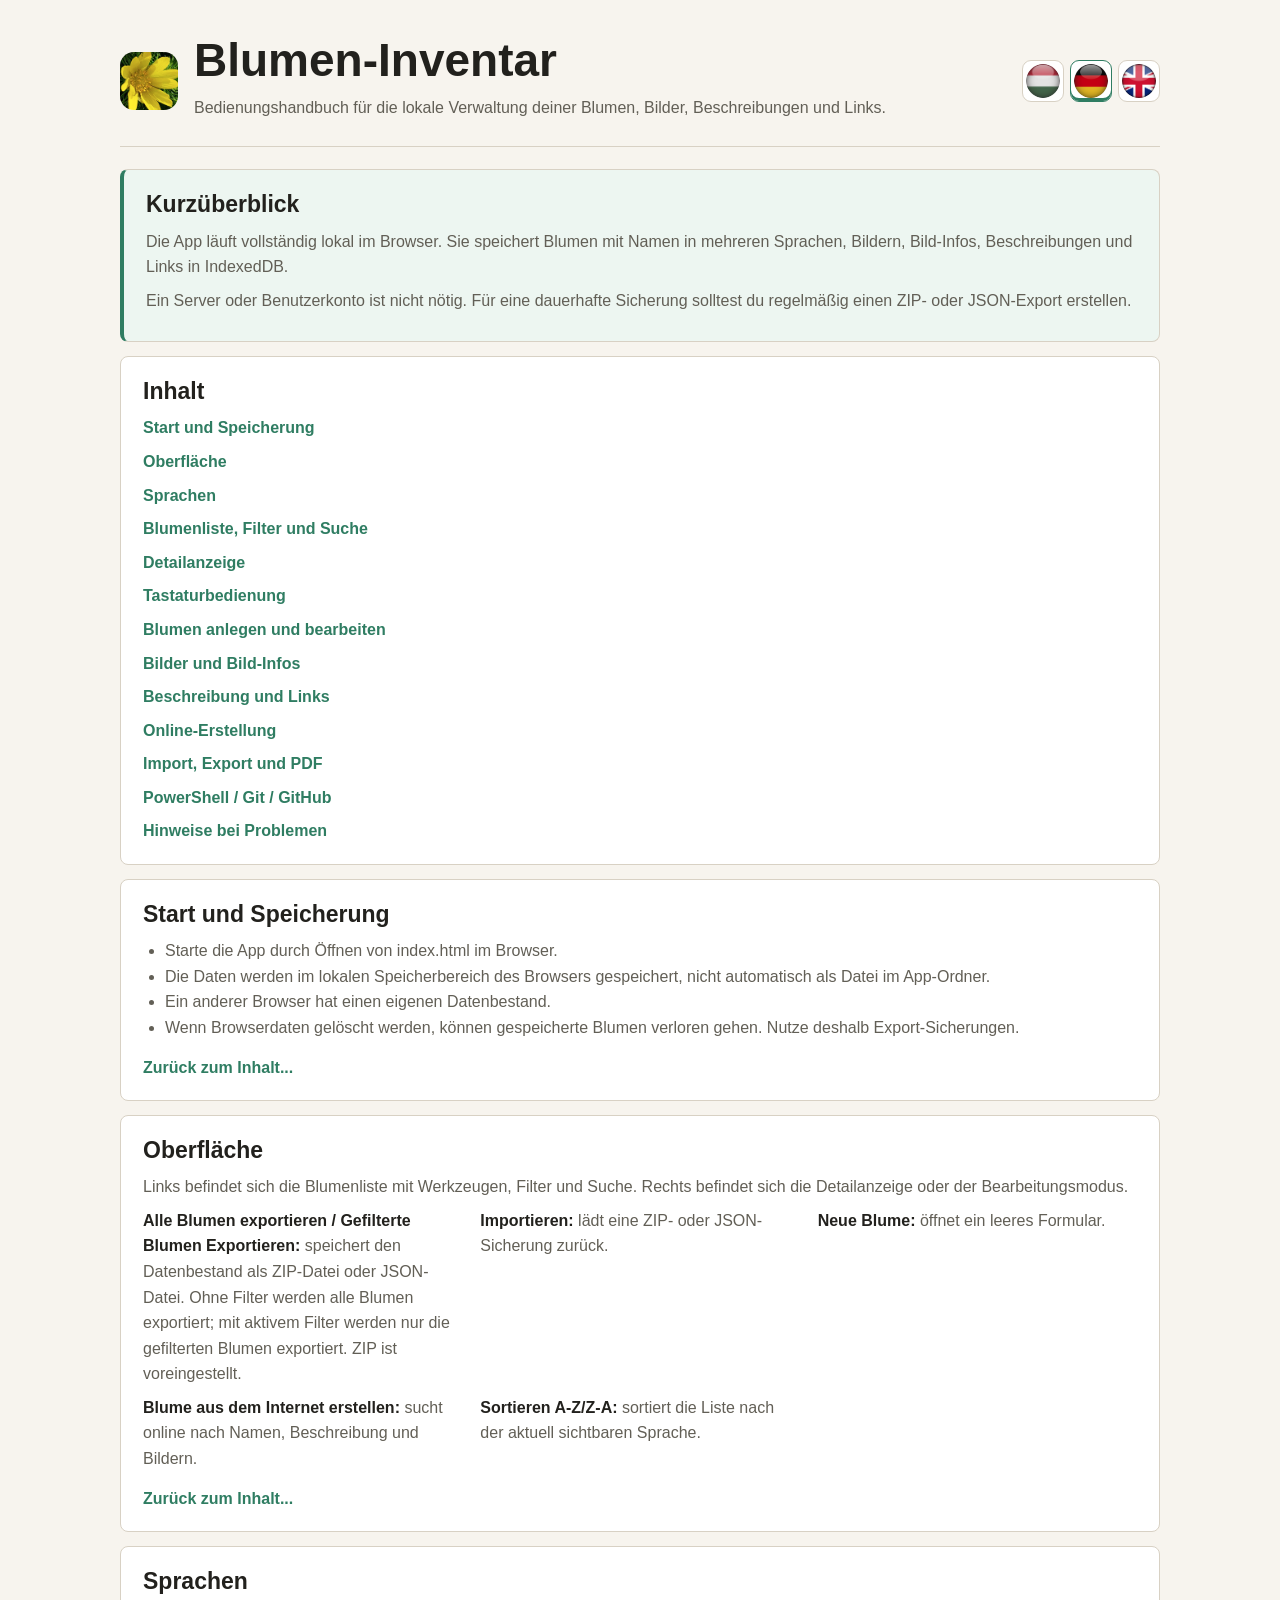
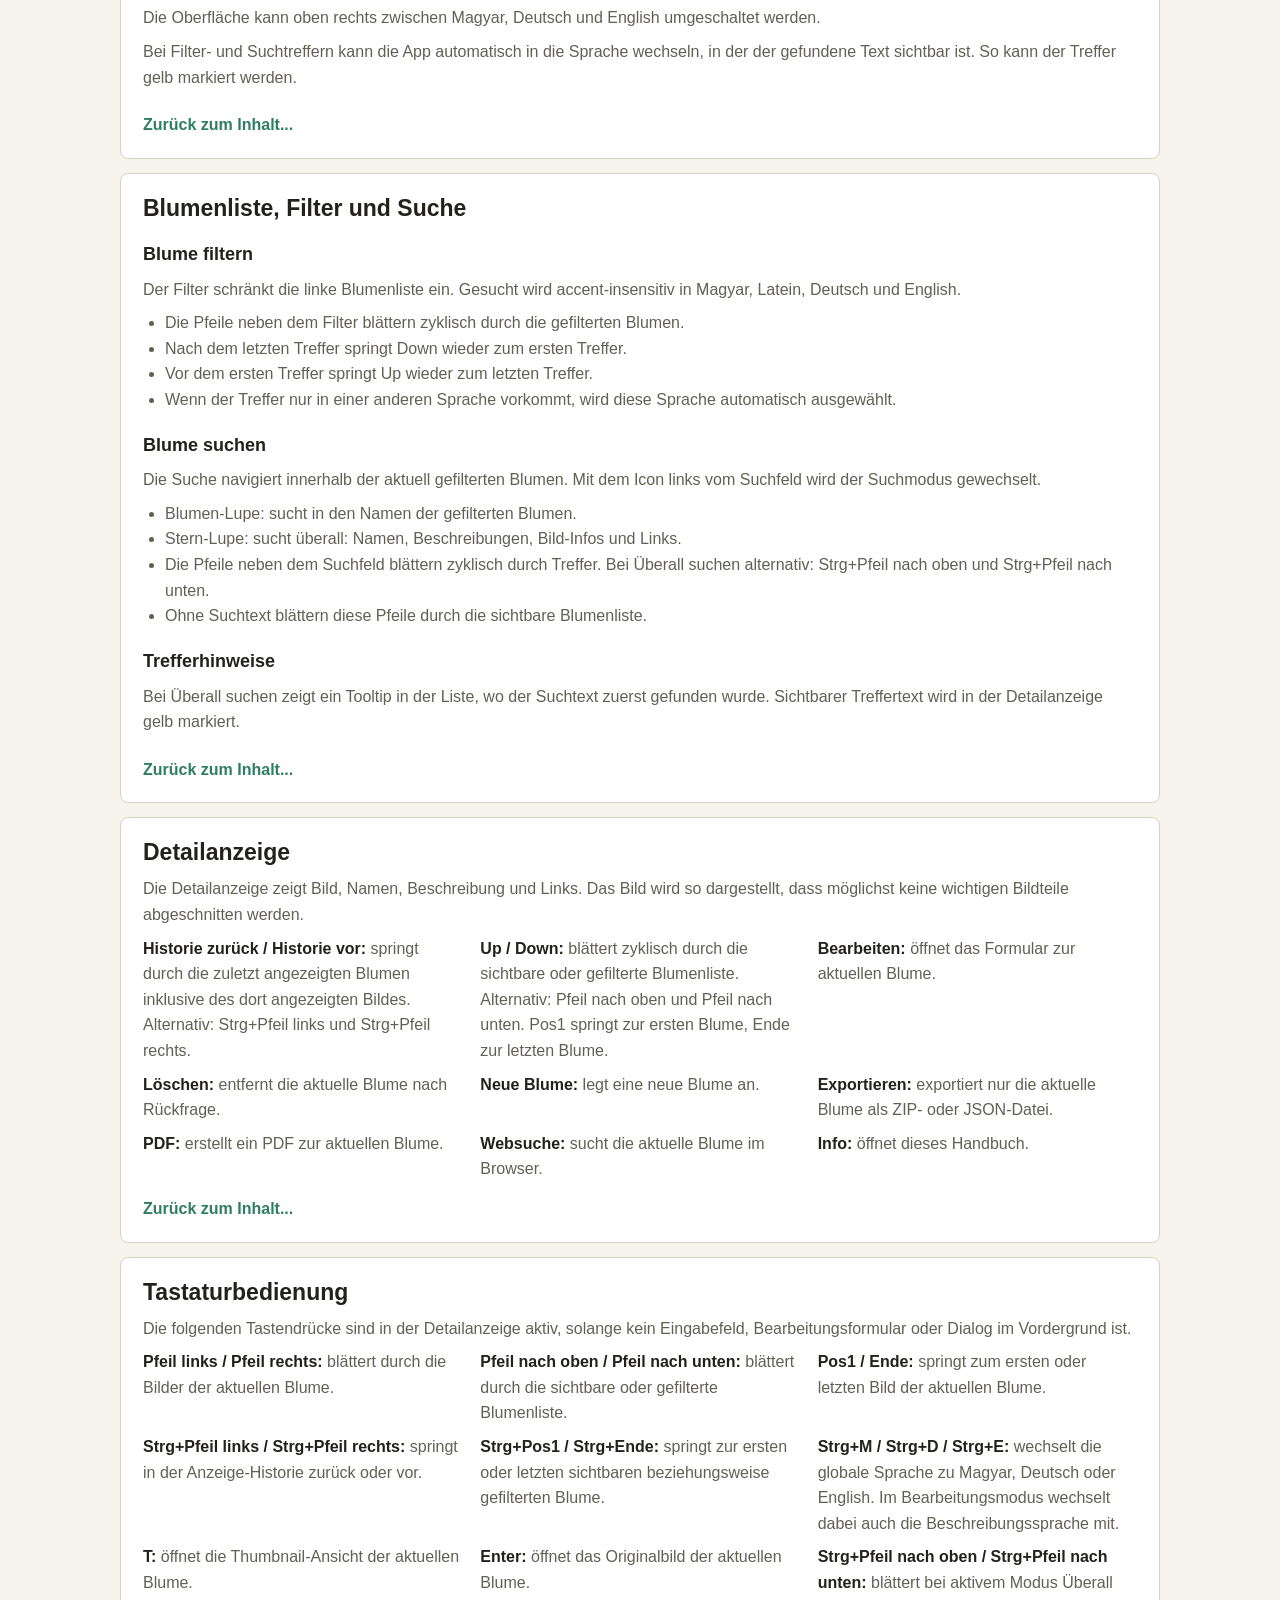
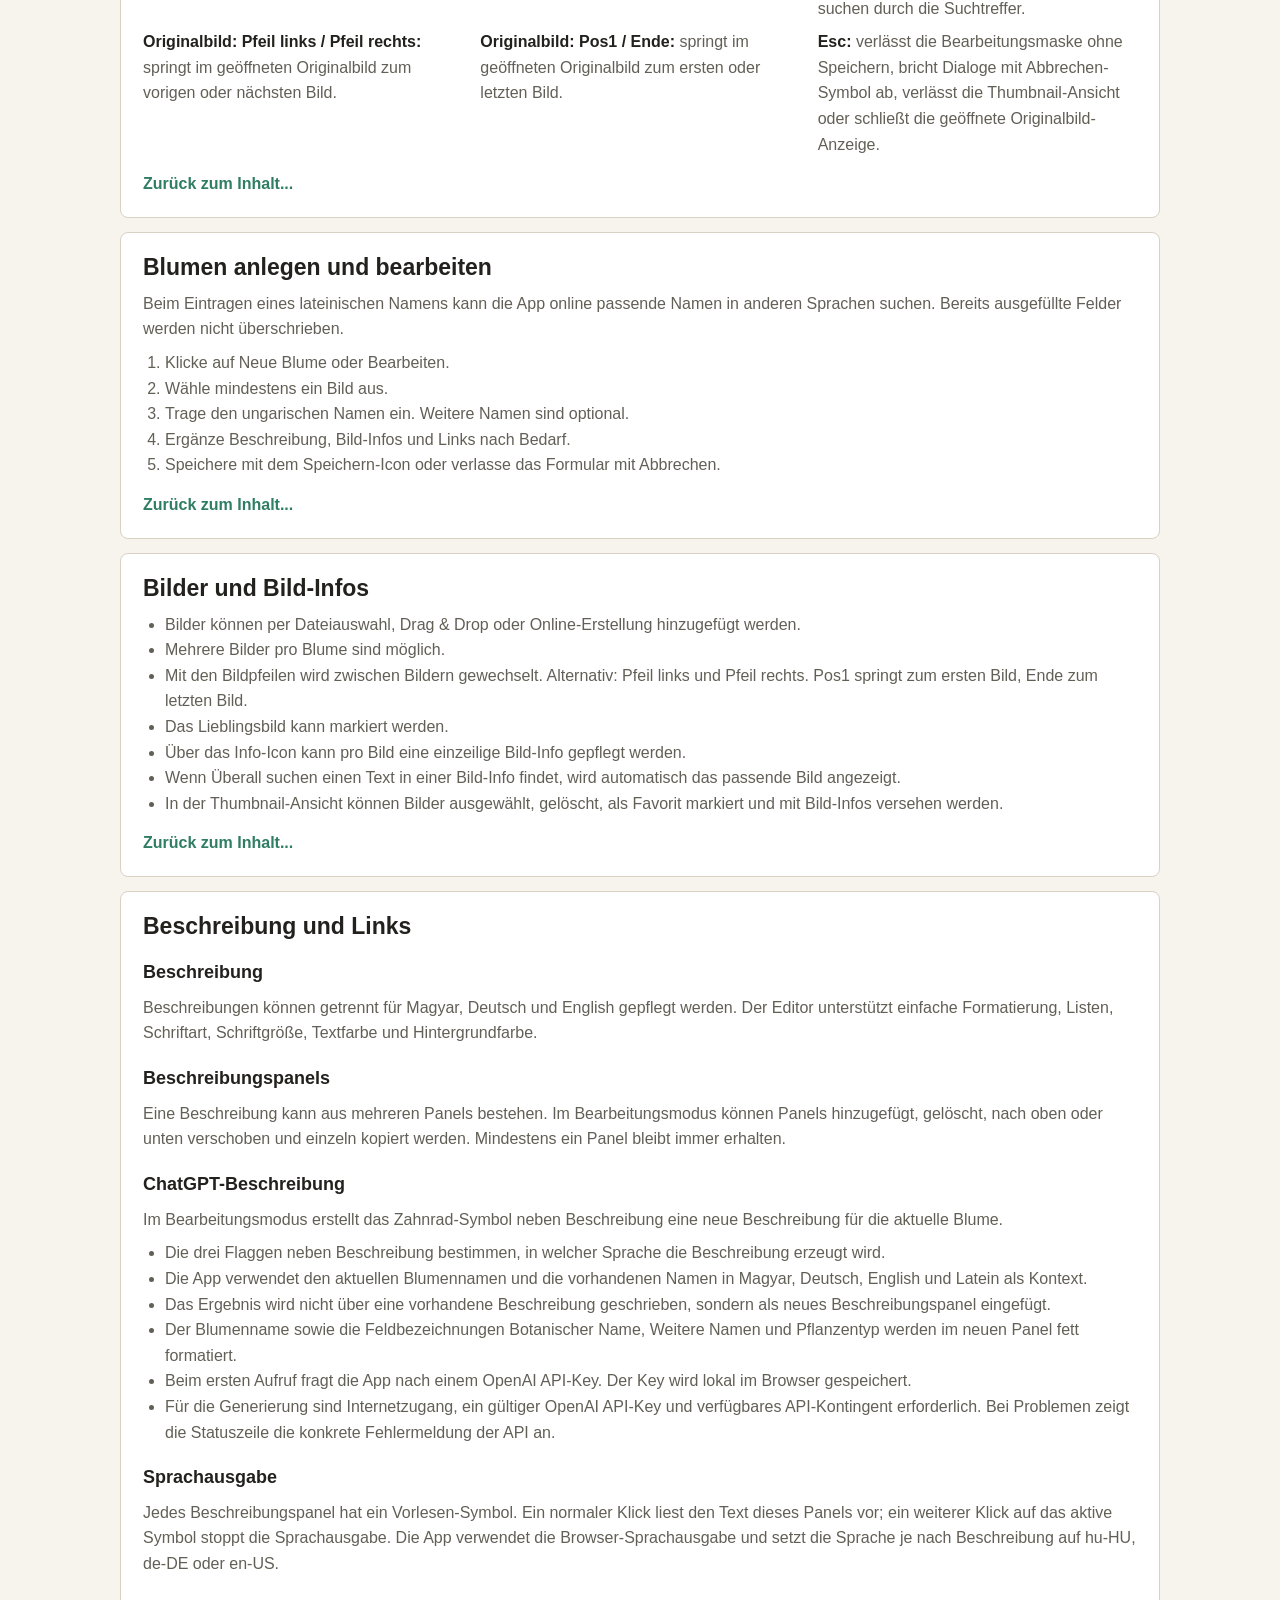
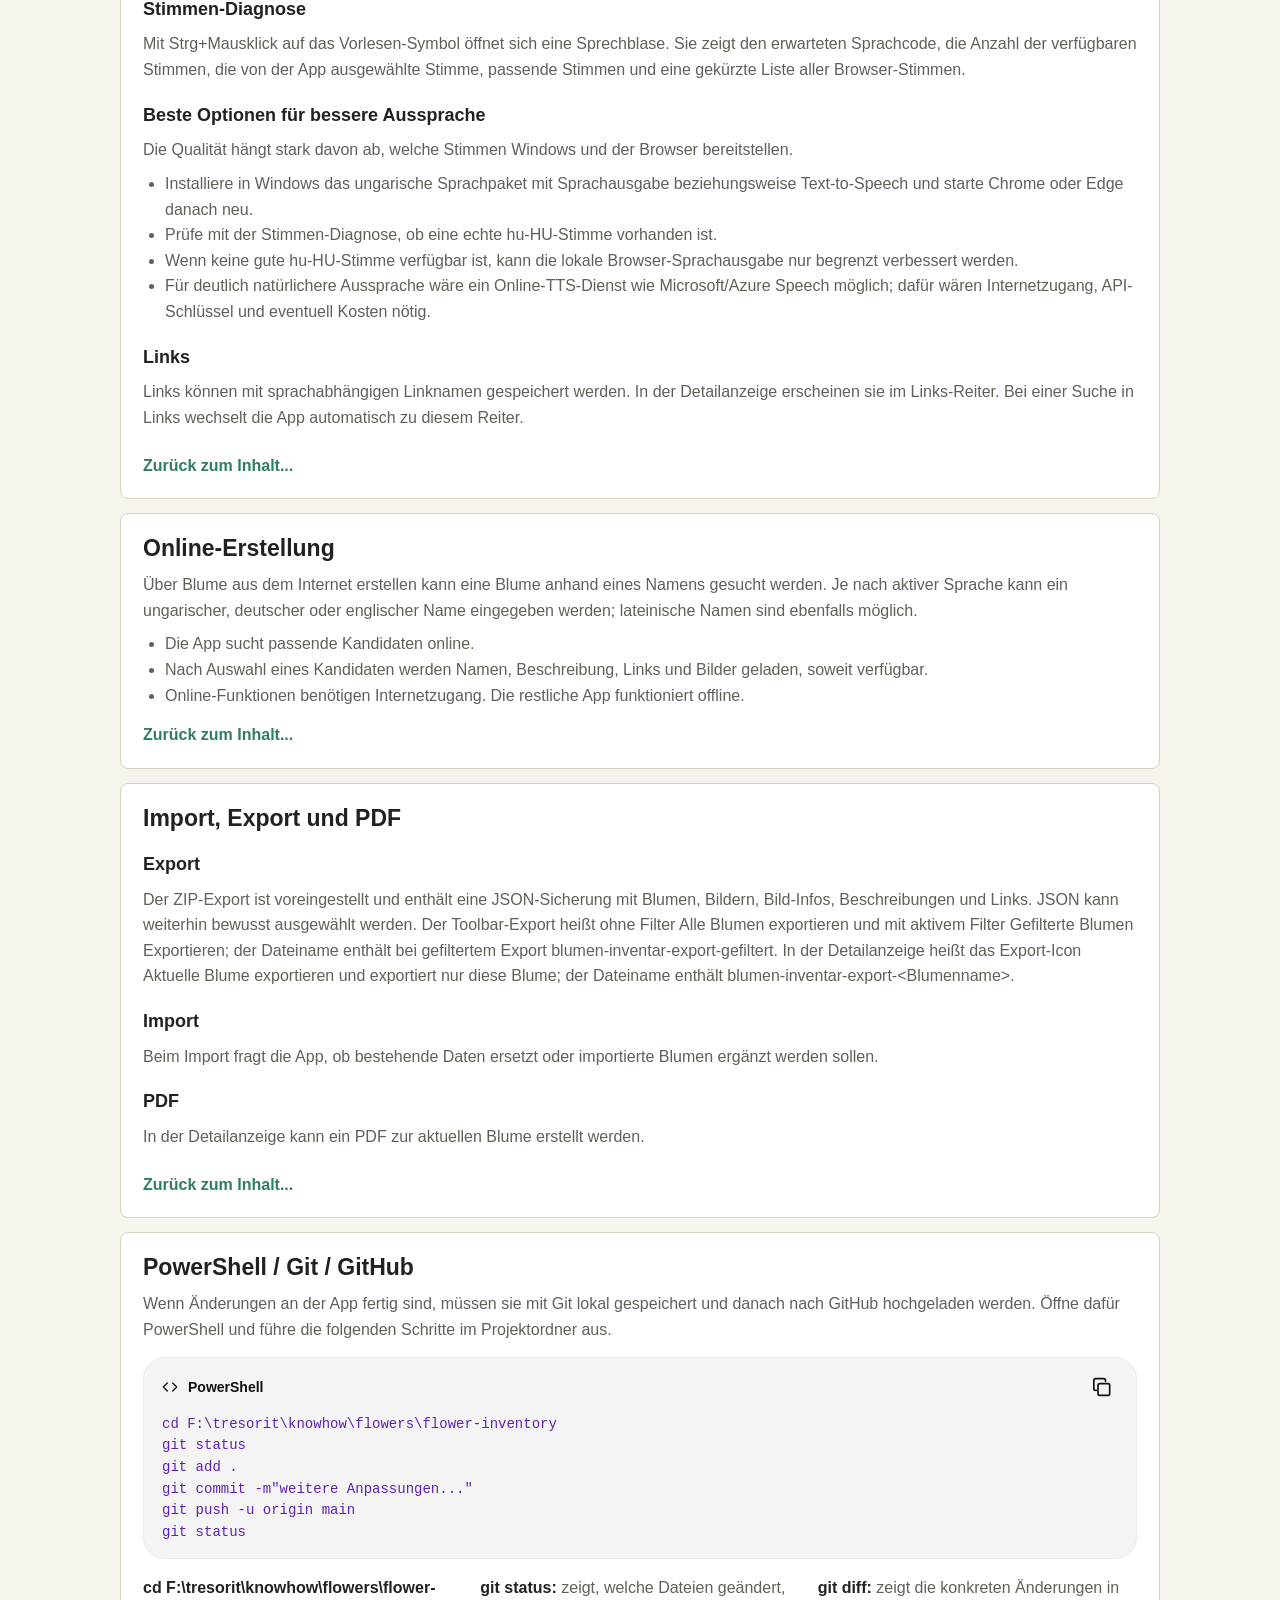
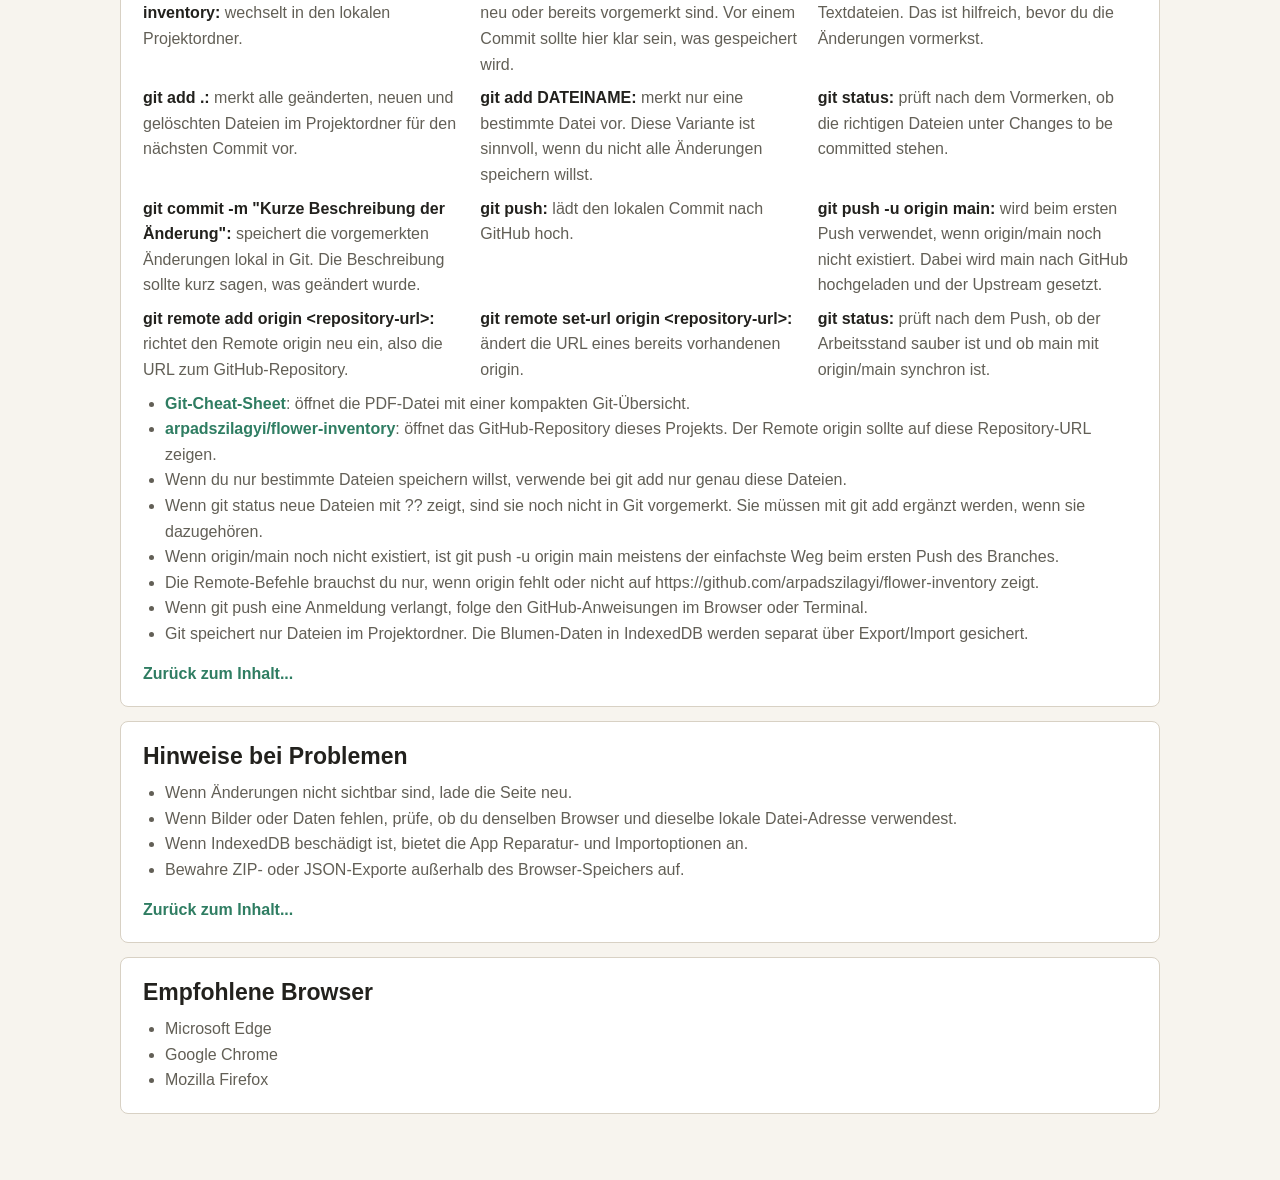
==== commit 11b6f7d4: "weitere Anpassungen..." ====
--- a/app-info.html
+++ b/app-info.html
@@ -454,6 +454,18 @@
                   text: "Eine Beschreibung kann aus mehreren Panels bestehen. Im Bearbeitungsmodus können Panels hinzugefügt, gelöscht, nach oben oder unten verschoben und einzeln kopiert werden. Mindestens ein Panel bleibt immer erhalten."
                 },
                 {
+                  subtitle: "ChatGPT-Beschreibung",
+                  text: "Im Bearbeitungsmodus erstellt das Zahnrad-Symbol neben Beschreibung eine neue Beschreibung für die aktuelle Blume.",
+                  bullets: [
+                    "Die drei Flaggen neben Beschreibung bestimmen, in welcher Sprache die Beschreibung erzeugt wird.",
+                    "Die App verwendet den aktuellen Blumennamen und die vorhandenen Namen in Magyar, Deutsch, English und Latein als Kontext.",
+                    "Das Ergebnis wird nicht über eine vorhandene Beschreibung geschrieben, sondern als neues Beschreibungspanel eingefügt.",
+                    "Der Blumenname sowie die Feldbezeichnungen Botanischer Name, Weitere Namen und Pflanzentyp werden im neuen Panel fett formatiert.",
+                    "Beim ersten Aufruf fragt die App nach einem OpenAI API-Key. Der Key wird lokal im Browser gespeichert.",
+                    "Für die Generierung sind Internetzugang, ein gültiger OpenAI API-Key und verfügbares API-Kontingent erforderlich. Bei Problemen zeigt die Statuszeile die konkrete Fehlermeldung der API an."
+                  ]
+                },
+                {
                   subtitle: "Sprachausgabe",
                   text: "Jedes Beschreibungspanel hat ein Vorlesen-Symbol. Ein normaler Klick liest den Text dieses Panels vor; ein weiterer Klick auf das aktive Symbol stoppt die Sprachausgabe. Die App verwendet die Browser-Sprachausgabe und setzt die Sprache je nach Beschreibung auf hu-HU, de-DE oder en-US."
                 },
@@ -530,10 +542,11 @@
               ],
               bullets: [
                 { linkText: "Git-Cheat-Sheet", href: "git-cheat-sheet.pdf", text: "öffnet die PDF-Datei mit einer kompakten Git-Übersicht." },
+                { linkText: "arpadszilagyi/flower-inventory", href: "https://github.com/arpadszilagyi/flower-inventory", text: "öffnet das GitHub-Repository dieses Projekts. Der Remote origin sollte auf diese Repository-URL zeigen." },
                 "Wenn du nur bestimmte Dateien speichern willst, verwende bei git add nur genau diese Dateien.",
                 "Wenn git status neue Dateien mit ?? zeigt, sind sie noch nicht in Git vorgemerkt. Sie müssen mit git add ergänzt werden, wenn sie dazugehören.",
                 "Wenn origin/main noch nicht existiert, ist git push -u origin main meistens der einfachste Weg beim ersten Push des Branches.",
-                "Die Remote-Befehle brauchst du nur, wenn origin fehlt oder auf die falsche GitHub-Repository-URL zeigt.",
+                "Die Remote-Befehle brauchst du nur, wenn origin fehlt oder nicht auf https://github.com/arpadszilagyi/flower-inventory zeigt.",
                 "Wenn git push eine Anmeldung verlangt, folge den GitHub-Anweisungen im Browser oder Terminal.",
                 "Git speichert nur Dateien im Projektordner. Die Blumen-Daten in IndexedDB werden separat über Export/Import gesichert."
               ]
@@ -692,6 +705,18 @@
               blocks: [
                 { subtitle: "Description", text: "Descriptions can be edited separately for Hungarian, German, and English. The editor supports simple formatting, lists, font, size, text color, and background color." },
                 { subtitle: "Description Panels", text: "A description can consist of several panels. In edit mode, panels can be added, deleted, moved up or down, and copied individually. At least one panel always remains." },
+                {
+                  subtitle: "ChatGPT Description",
+                  text: "In edit mode, the gear icon next to Description creates a new description for the current flower.",
+                  bullets: [
+                    "The three flags next to Description choose the language for the generated description.",
+                    "The app uses the current flower name and the existing Hungarian, German, English, and Latin names as context.",
+                    "The result does not overwrite an existing description; it is inserted as a new description panel.",
+                    "The flower name and the labels Botanical name, Other names, and Plant type are formatted in bold in the new panel.",
+                    "On first use, the app asks for an OpenAI API key. The key is stored locally in the browser.",
+                    "Generation requires internet access, a valid OpenAI API key, and available API quota. If something goes wrong, the status line shows the concrete API error."
+                  ]
+                },
                 { subtitle: "Speech Output", text: "Each description panel has a read-aloud icon. A normal click reads that panel; another click on the active icon stops speech output. The app uses browser speech synthesis and sets the language to hu-HU, de-DE, or en-US depending on the description language." },
                 { subtitle: "Voice Diagnostics", text: "Ctrl+mouse click on the read-aloud icon opens a speech bubble. It shows the expected language code, the number of available voices, the voice selected by the app, matching voices, and a shortened list of all browser voices." },
                 {
@@ -758,10 +783,11 @@
               ],
               bullets: [
                 { linkText: "Git-Cheat-Sheet", href: "git-cheat-sheet.pdf", text: "opens the PDF file with a compact Git overview." },
+                { linkText: "arpadszilagyi/flower-inventory", href: "https://github.com/arpadszilagyi/flower-inventory", text: "opens this project's GitHub repository. The remote origin should point to this repository URL." },
                 "Use git add . only when all current changes belong together.",
                 "Files shown with ?? in git status are new and not staged yet.",
                 "If origin/main does not exist yet, git push -u origin main is usually the simplest first push for the branch.",
-                "Use the remote commands only when origin is missing or points to the wrong GitHub repository URL.",
+                "Use the remote commands only when origin is missing or does not point to https://github.com/arpadszilagyi/flower-inventory.",
                 "If git push asks for login, follow the GitHub instructions in the browser or terminal.",
                 "Git stores files in the project folder. Flower data stored in IndexedDB is backed up separately with Export/Import."
               ]
@@ -920,6 +946,18 @@
               blocks: [
                 { subtitle: "Leírás", text: "A leírás külön szerkeszthető magyarul, németül és angolul. A szerkesztő egyszerű formázást, listákat, betűtípust, méretet, szövegszínt és háttérszínt támogat." },
                 { subtitle: "Leíráspanelek", text: "Egy leírás több panelből is állhat. Szerkesztéskor panelek adhatók hozzá, törölhetők, feljebb vagy lejjebb mozgathatók, és egyenként másolhatók. Legalább egy panel mindig megmarad." },
+                {
+                  subtitle: "ChatGPT-leírás",
+                  text: "Szerkesztési módban a Leírás melletti fogaskerék ikon új leírást készít az aktuális virághoz.",
+                  bullets: [
+                    "A Leírás melletti három zászló határozza meg, milyen nyelven készüljön a generált leírás.",
+                    "Az alkalmazás kontextusként felhasználja az aktuális virágnevet, valamint a meglévő magyar, német, angol és latin neveket.",
+                    "Az eredmény nem írja felül a meglévő leírást, hanem új leíráspanelként kerül be.",
+                    "Az új panelben a virágnév, valamint a Botanikai név, További nevek és Növénytípus mezőcímkék félkövér formázást kapnak.",
+                    "Első használatkor az alkalmazás OpenAI API-kulcsot kér. A kulcs helyben, a böngészőben tárolódik.",
+                    "A generáláshoz internetkapcsolat, érvényes OpenAI API-kulcs és rendelkezésre álló API-kvóta szükséges. Hiba esetén a státuszsor megjeleníti az API konkrét hibaüzenetét."
+                  ]
+                },
                 { subtitle: "Felolvasás", text: "Minden leíráspanelhez tartozik felolvasás ikon. Normál kattintás felolvassa az adott panel szövegét; az aktív ikonra kattintva a felolvasás leáll. Az alkalmazás a böngésző beépített beszédszintézisét használja, és a leírás nyelve szerint hu-HU, de-DE vagy en-US nyelvkódot állít be." },
                 { subtitle: "Hangdiagnosztika", text: "Ctrl+egérkattintás a felolvasás ikonon megnyit egy beszédbuborékot. Ez mutatja az elvárt nyelvkódot, az elérhető hangok számát, az alkalmazás által kiválasztott hangot, az illeszkedő hangokat és az összes böngészőhang rövidített listáját." },
                 {
@@ -986,10 +1024,11 @@
               ],
               bullets: [
                 { linkText: "Git-Cheat-Sheet", href: "git-cheat-sheet.pdf", text: "megnyitja a tömör Git-áttekintést tartalmazó PDF-fájlt." },
+                { linkText: "arpadszilagyi/flower-inventory", href: "https://github.com/arpadszilagyi/flower-inventory", text: "megnyitja ennek a projektnek a GitHub repositoryját. Az origin remote-nak erre a repository URL-re kell mutatnia." },
                 "A git add . parancsot akkor használd, ha minden aktuális módosítás összetartozik.",
                 "A git status által ?? jellel mutatott fájlok újak, és még nincsenek előkészítve.",
                 "Ha az origin/main még nem létezik, a git push -u origin main általában a legegyszerűbb első push ehhez az ághoz.",
-                "A remote parancsokra csak akkor van szükség, ha az origin hiányzik, vagy rossz GitHub repository URL-re mutat.",
+                "A remote parancsokra csak akkor van szükség, ha az origin hiányzik, vagy nem a https://github.com/arpadszilagyi/flower-inventory címre mutat.",
                 "Ha a git push bejelentkezést kér, kövesd a GitHub utasításait a böngészőben vagy a terminálban.",
                 "A Git a projektmappában lévő fájlokat menti. Az IndexedDB-ben tárolt virágadatokat külön, Export/Import segítségével kell menteni."
               ]
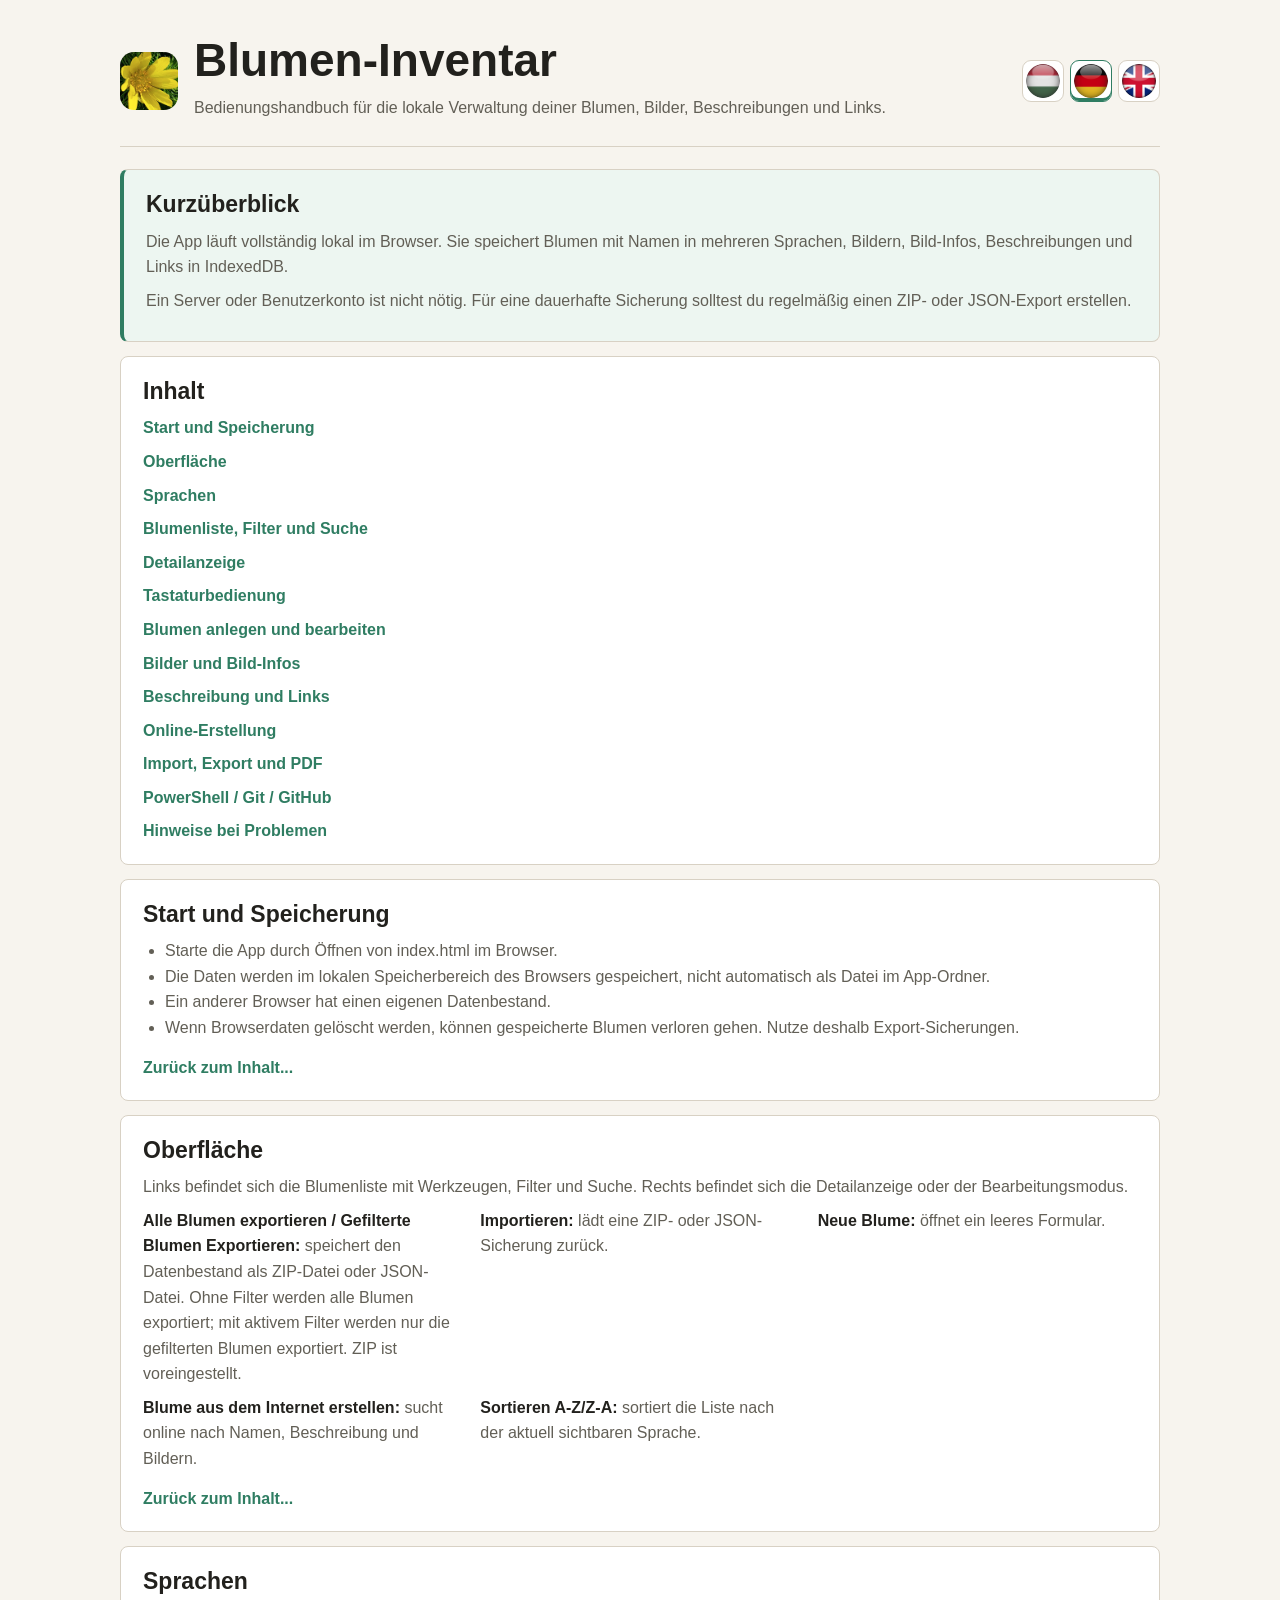
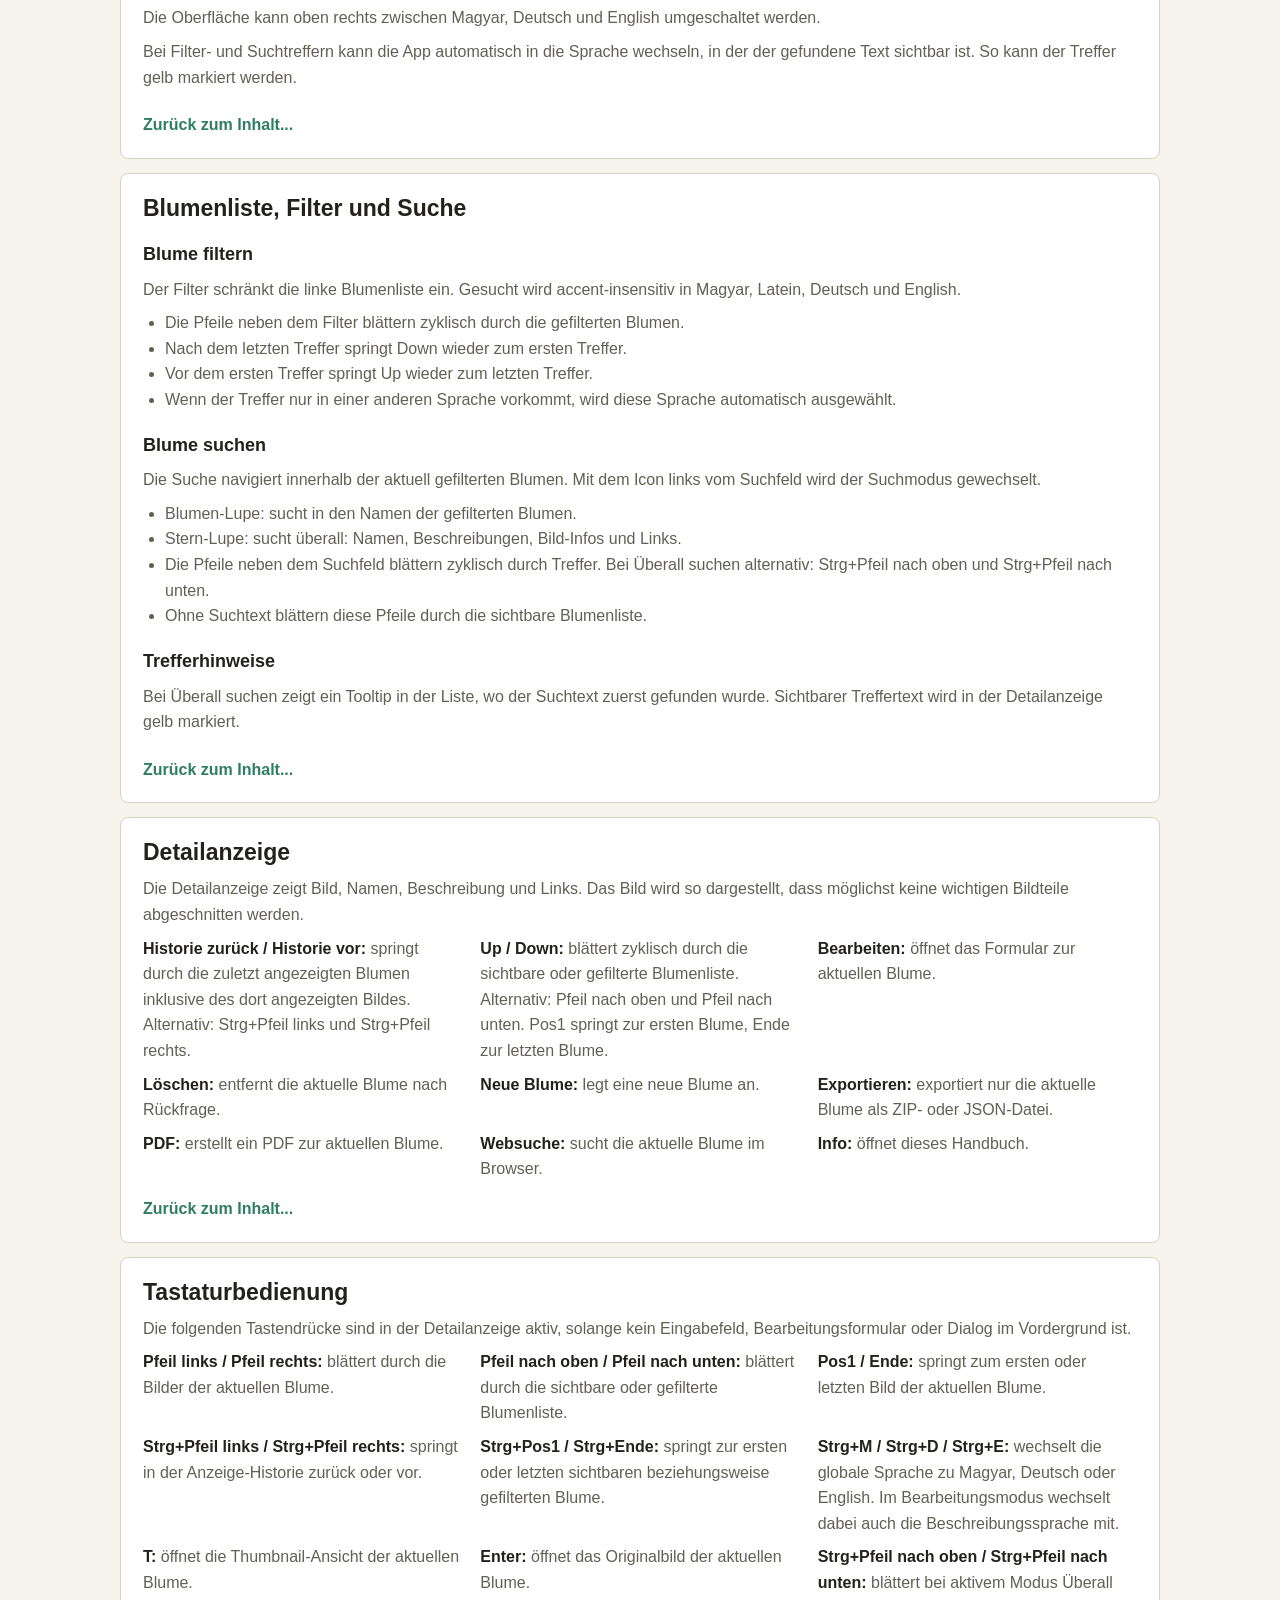
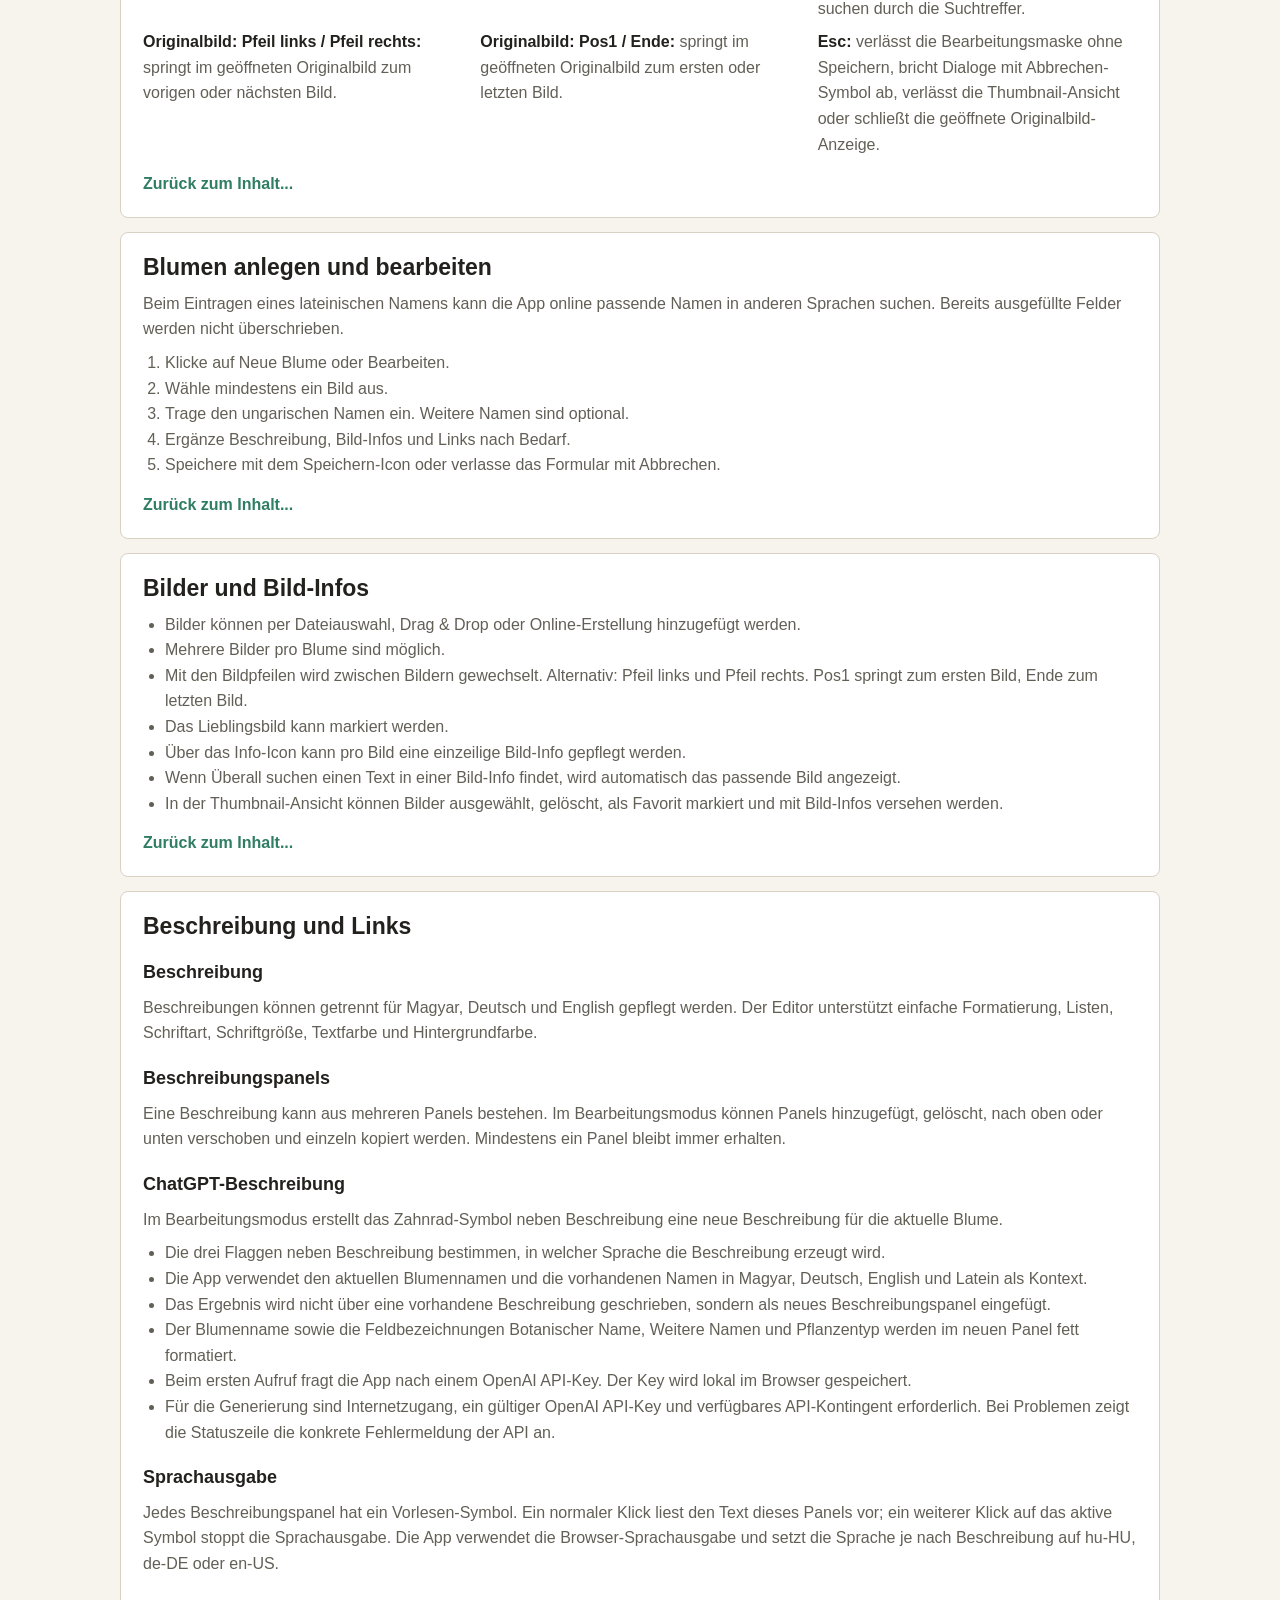
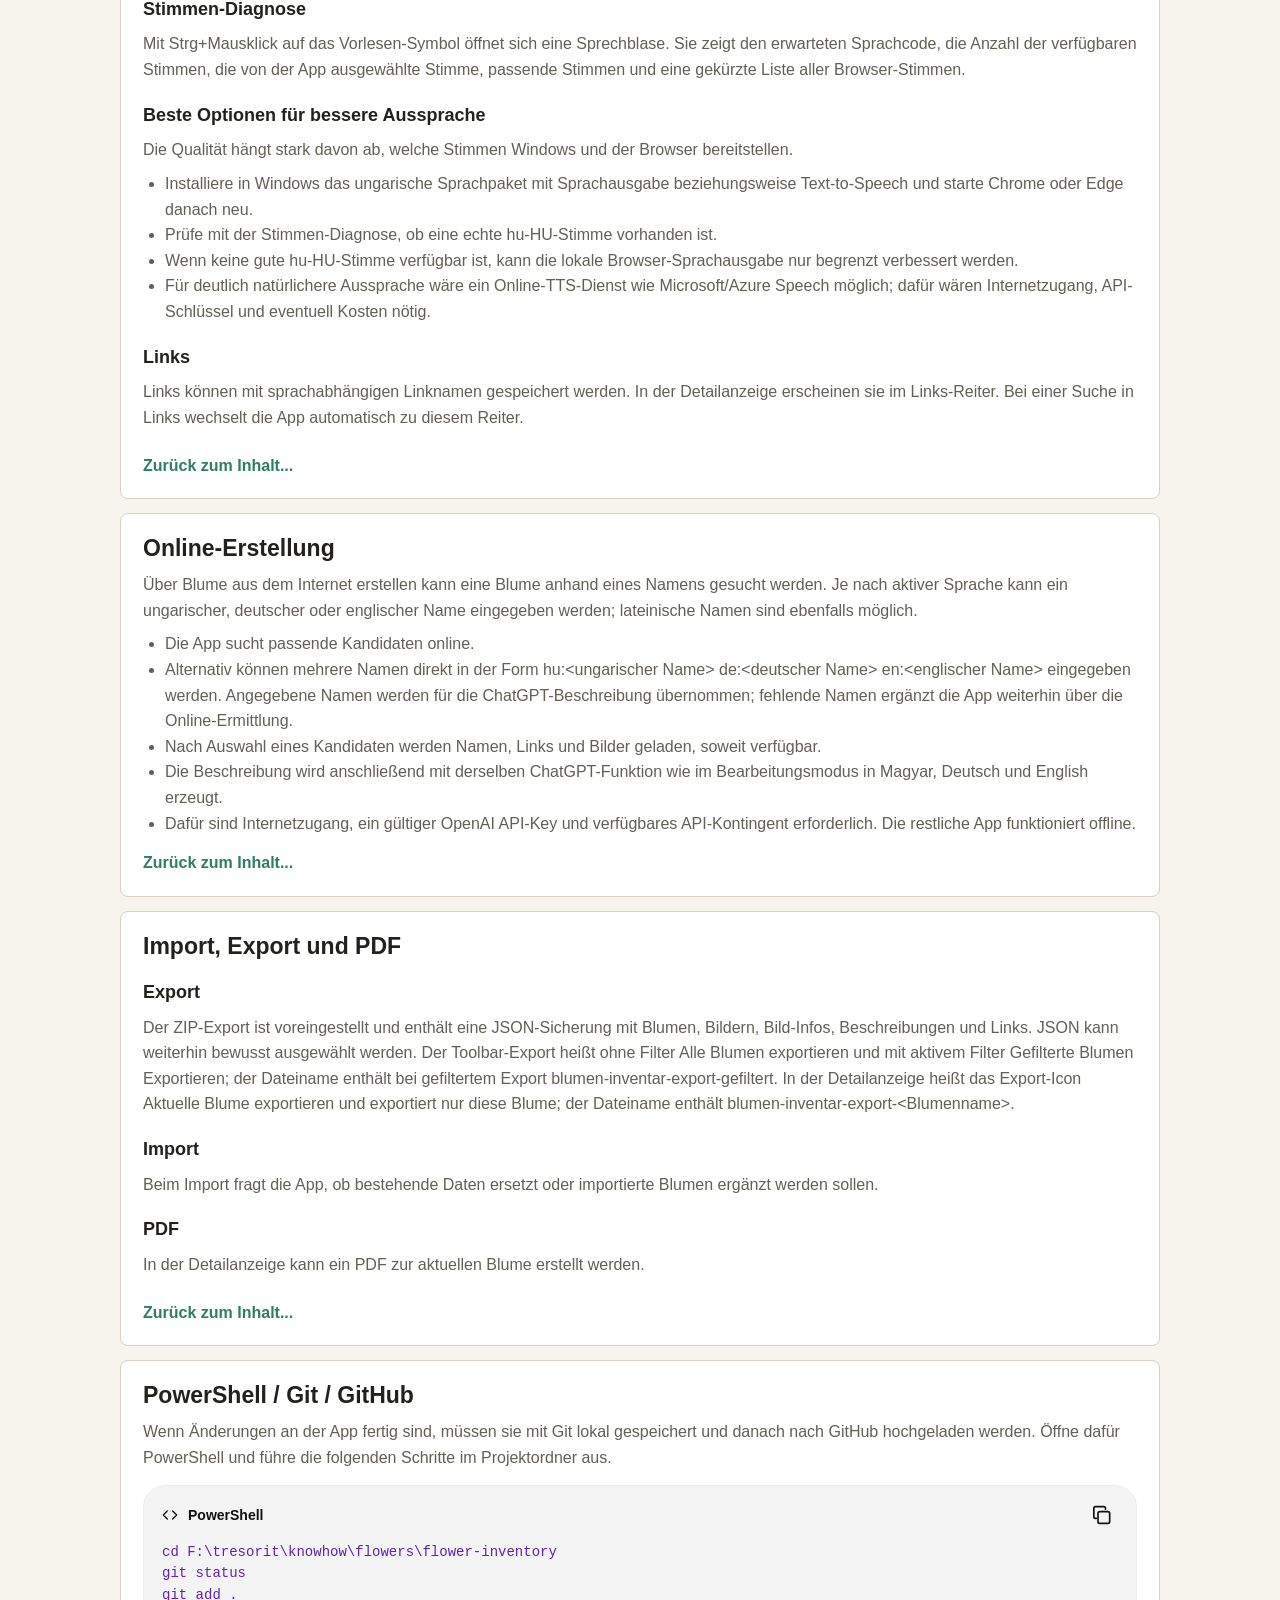
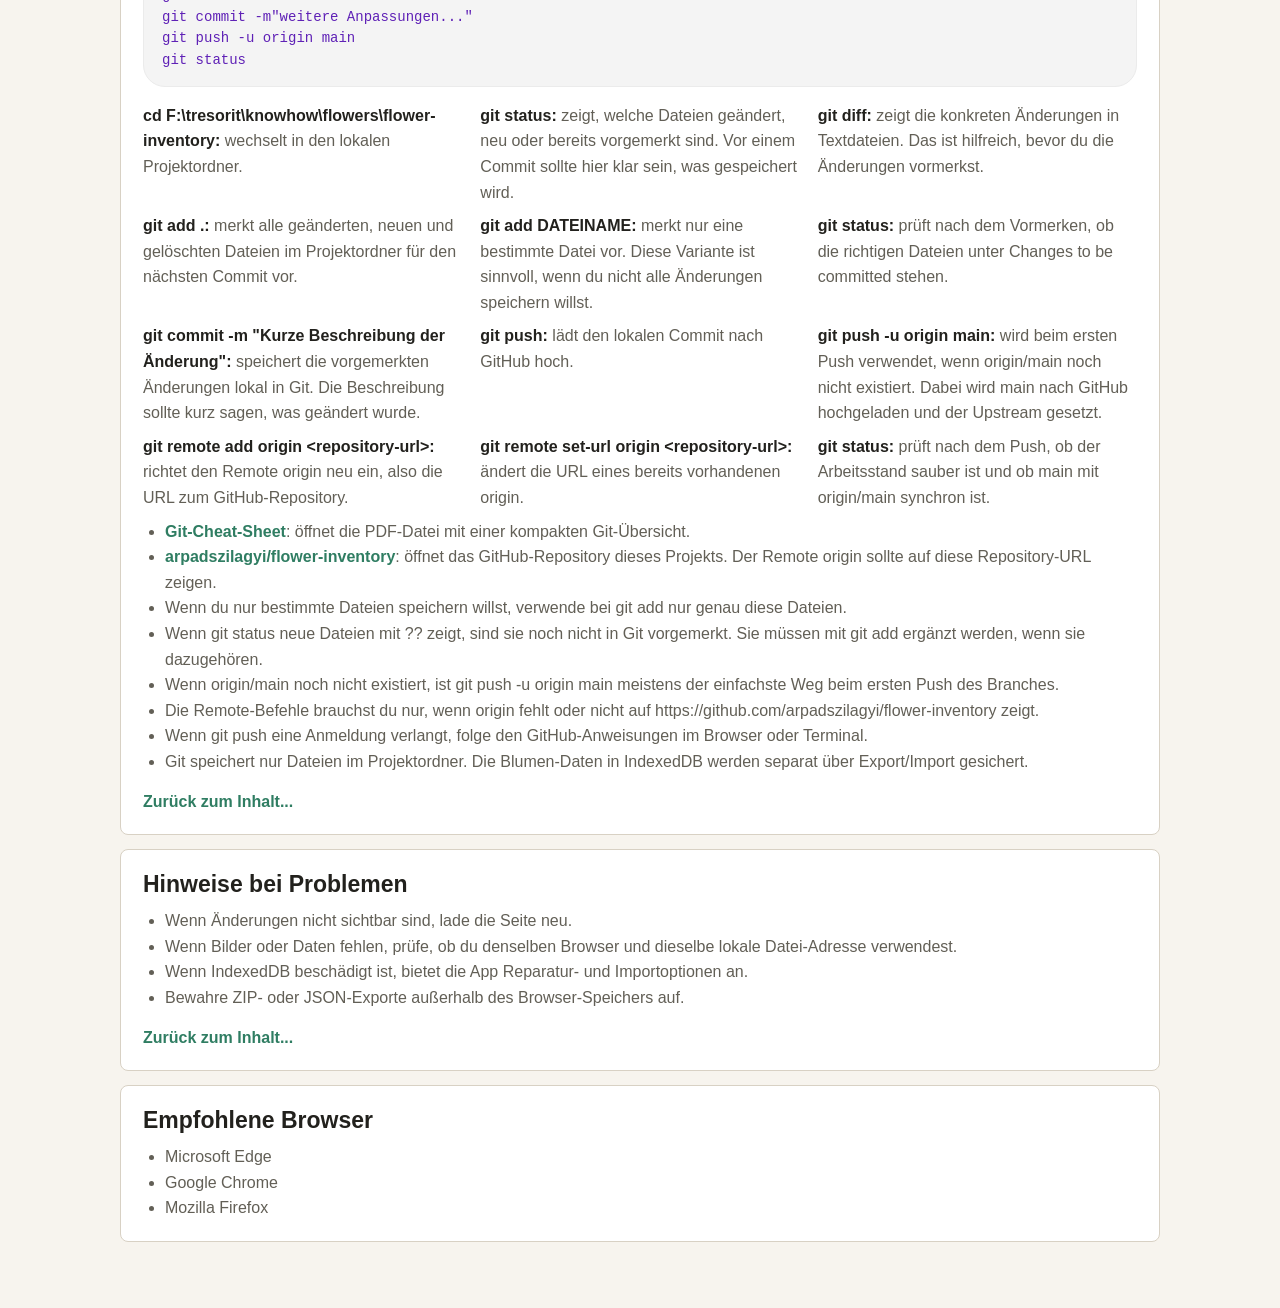
==== commit c9db3bea: "weitere Anpassungen..." ====
--- a/app-info.html
+++ b/app-info.html
@@ -497,8 +497,10 @@
               ],
               bullets: [
                 "Die App sucht passende Kandidaten online.",
-                "Nach Auswahl eines Kandidaten werden Namen, Beschreibung, Links und Bilder geladen, soweit verfügbar.",
-                "Online-Funktionen benötigen Internetzugang. Die restliche App funktioniert offline."
+                "Alternativ können mehrere Namen direkt in der Form hu:<ungarischer Name> de:<deutscher Name> en:<englischer Name> eingegeben werden. Angegebene Namen werden für die ChatGPT-Beschreibung übernommen; fehlende Namen ergänzt die App weiterhin über die Online-Ermittlung.",
+                "Nach Auswahl eines Kandidaten werden Namen, Links und Bilder geladen, soweit verfügbar.",
+                "Die Beschreibung wird anschließend mit derselben ChatGPT-Funktion wie im Bearbeitungsmodus in Magyar, Deutsch und English erzeugt.",
+                "Dafür sind Internetzugang, ein gültiger OpenAI API-Key und verfügbares API-Kontingent erforderlich. Die restliche App funktioniert offline."
               ]
             },
             {
@@ -738,8 +740,10 @@
               paragraphs: ["Create flower from the internet searches by flower name. Depending on the active language, you can enter a Hungarian, German, English, or Latin name."],
               bullets: [
                 "The app searches for matching online candidates.",
-                "After choosing a candidate, names, description, links, and images are loaded where available.",
-                "Online features require internet access. The rest of the app works offline."
+                "Alternatively, several names can be entered directly in the form hu:<Hungarian name> de:<German name> en:<English name>. Provided names are passed to the ChatGPT description; missing names are still filled through online lookup where possible.",
+                "After choosing a candidate, names, links, and images are loaded where available.",
+                "The description is then generated in Hungarian, German, and English with the same ChatGPT function used in edit mode.",
+                "This requires internet access, a valid OpenAI API key, and available API quota. The rest of the app works offline."
               ]
             },
             {
@@ -979,8 +983,10 @@
               paragraphs: ["A Virág létrehozása az internetről funkció virágnév alapján keres. Az aktív nyelvtől függően magyar, német, angol vagy latin nevet adhatsz meg."],
               bullets: [
                 "Az alkalmazás megfelelő online jelölteket keres.",
-                "A jelölt kiválasztása után betölti az elérhető neveket, leírást, linkeket és képeket.",
-                "Az online funkciók internetkapcsolatot igényelnek. Az alkalmazás többi része offline is működik."
+                "Több név közvetlenül is megadható hu:<magyar név> de:<német név> en:<angol név> formában. A megadott neveket az alkalmazás továbbadja a ChatGPT-leíráshoz; a hiányzó neveket továbbra is online próbálja kiegészíteni.",
+                "A jelölt kiválasztása után betölti az elérhető neveket, linkeket és képeket.",
+                "A leírás ezután ugyanazzal a ChatGPT-funkcióval készül el magyarul, németül és angolul, mint szerkesztési módban.",
+                "Ehhez internetkapcsolat, érvényes OpenAI API-kulcs és rendelkezésre álló API-kvóta szükséges. Az alkalmazás többi része offline is működik."
               ]
             },
             {
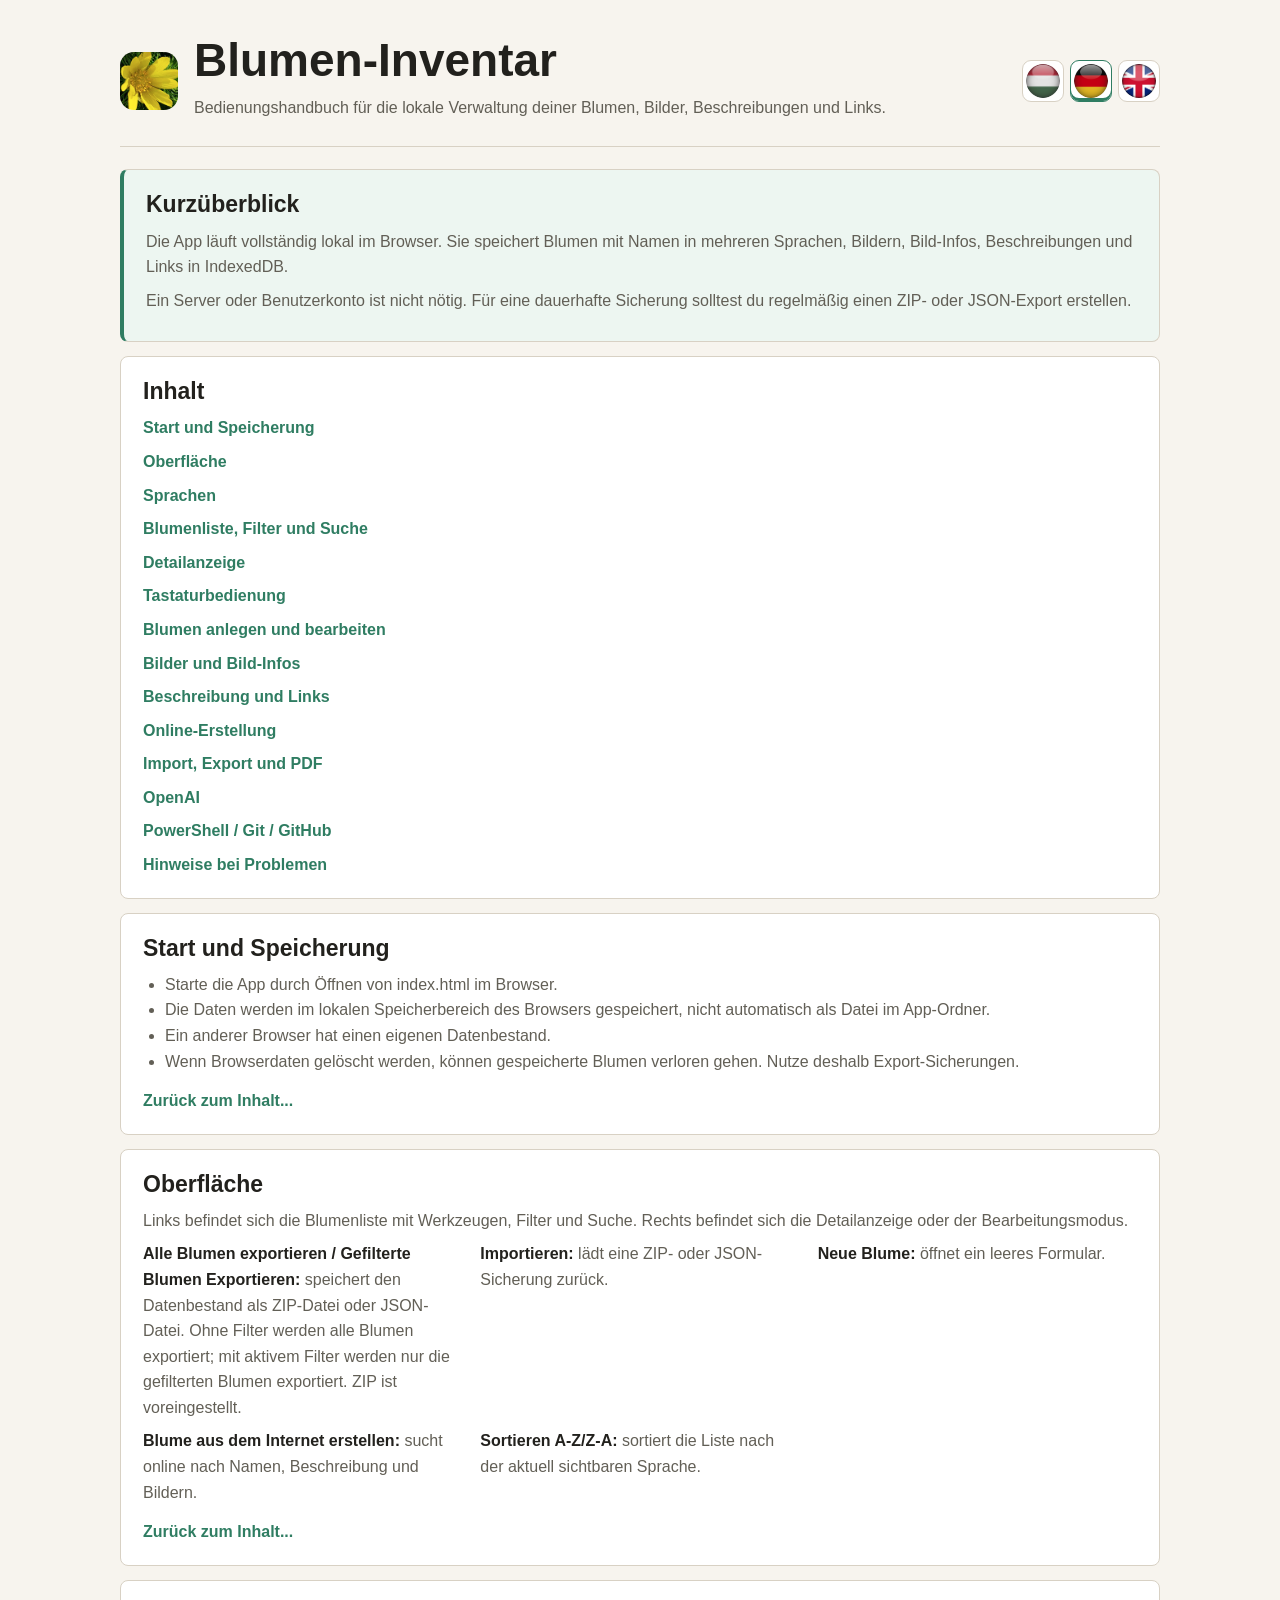
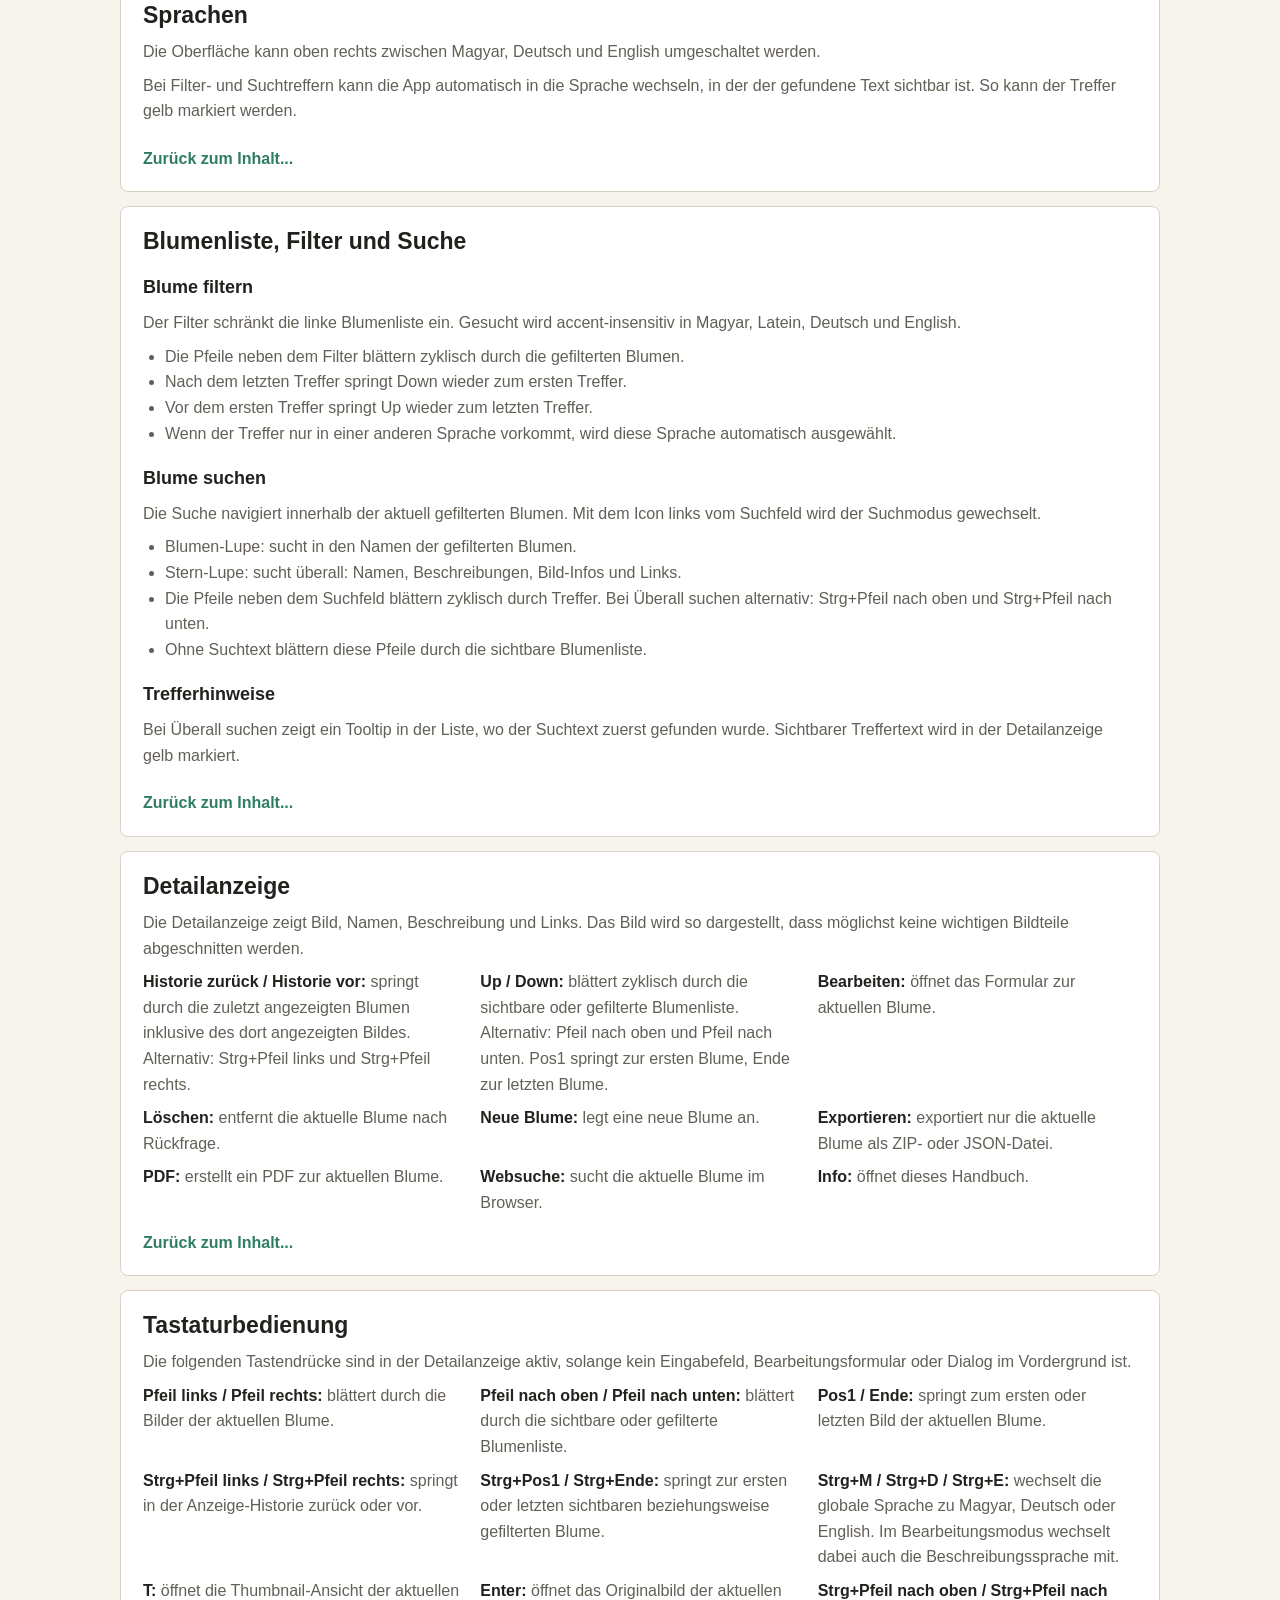
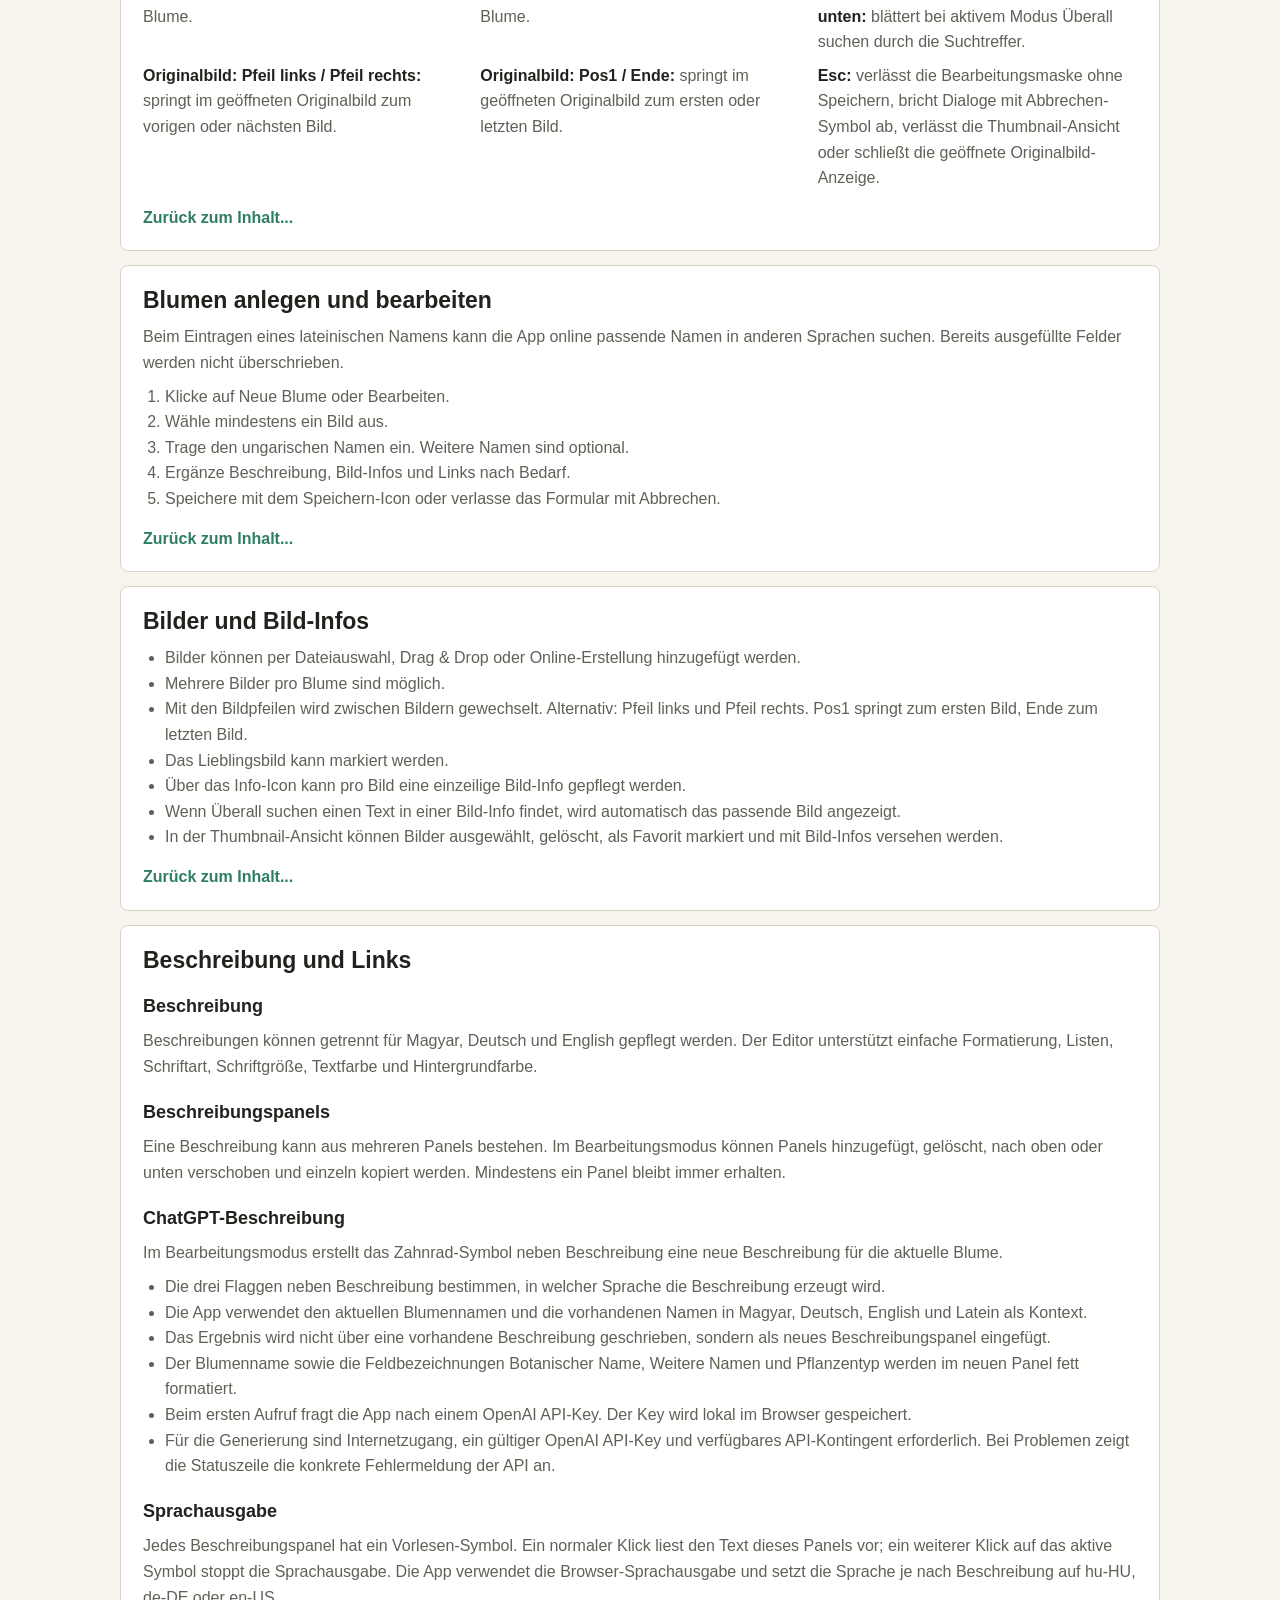
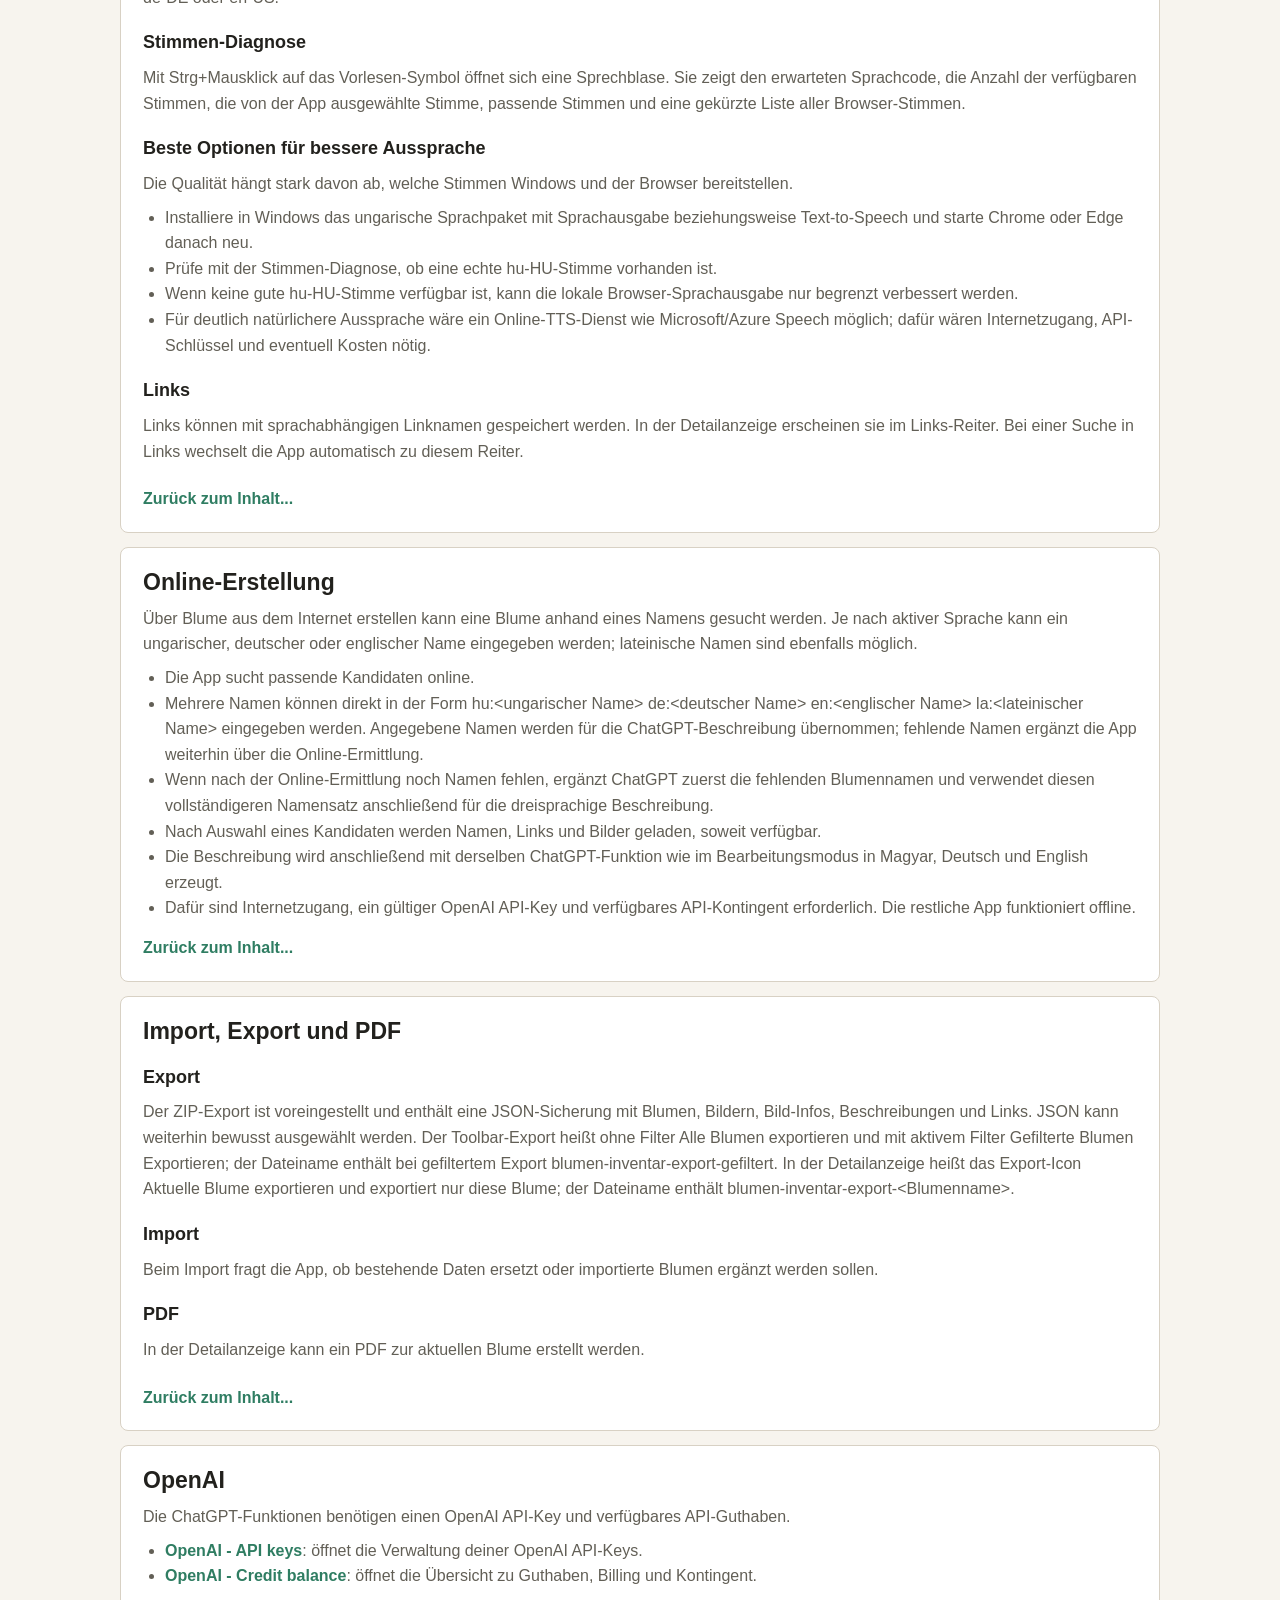
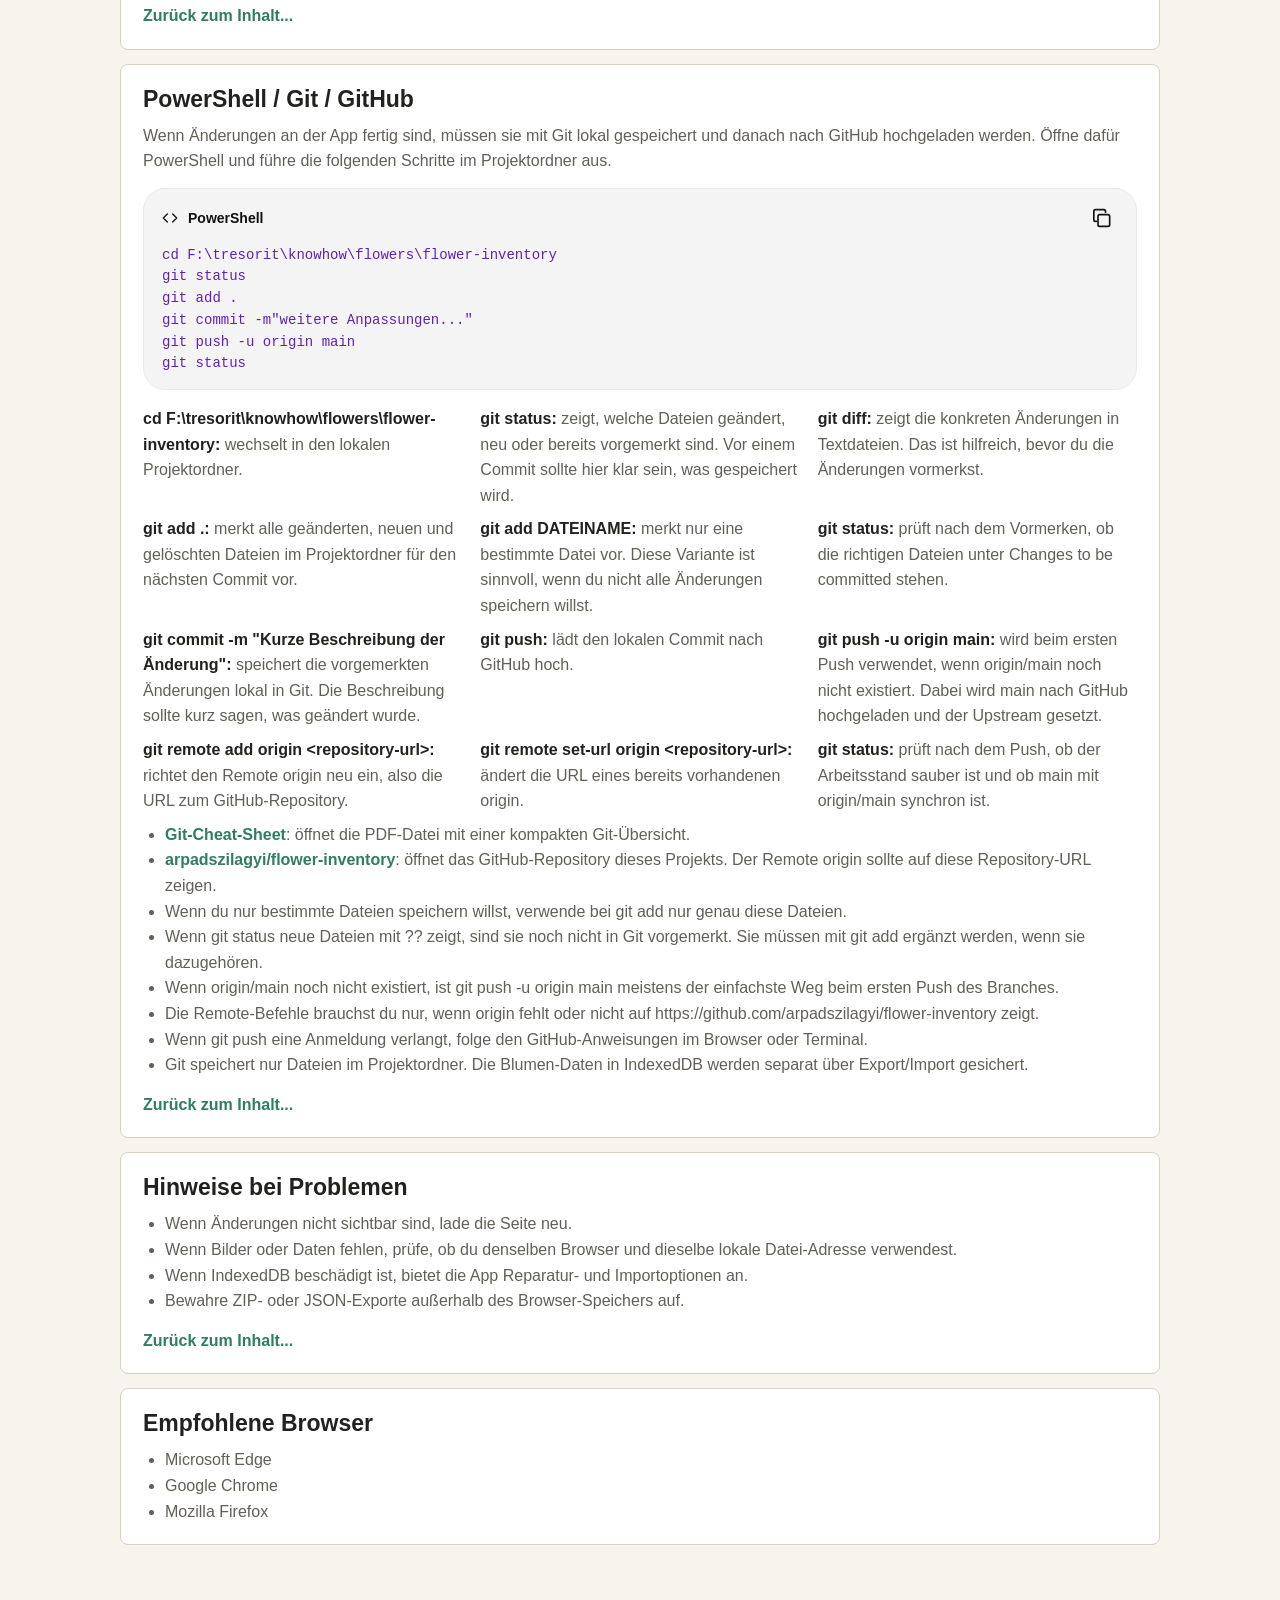
==== commit 3bdf9878: "weitere Anpassungen..." ====
--- a/app-info.html
+++ b/app-info.html
@@ -497,7 +497,8 @@
               ],
               bullets: [
                 "Die App sucht passende Kandidaten online.",
-                "Alternativ können mehrere Namen direkt in der Form hu:<ungarischer Name> de:<deutscher Name> en:<englischer Name> eingegeben werden. Angegebene Namen werden für die ChatGPT-Beschreibung übernommen; fehlende Namen ergänzt die App weiterhin über die Online-Ermittlung.",
+                "Mehrere Namen können direkt in der Form hu:<ungarischer Name> de:<deutscher Name> en:<englischer Name> la:<lateinischer Name> eingegeben werden. Angegebene Namen werden für die ChatGPT-Beschreibung übernommen; fehlende Namen ergänzt die App weiterhin über die Online-Ermittlung.",
+                "Wenn nach der Online-Ermittlung noch Namen fehlen, ergänzt ChatGPT zuerst die fehlenden Blumennamen und verwendet diesen vollständigeren Namensatz anschließend für die dreisprachige Beschreibung.",
                 "Nach Auswahl eines Kandidaten werden Namen, Links und Bilder geladen, soweit verfügbar.",
                 "Die Beschreibung wird anschließend mit derselben ChatGPT-Funktion wie im Bearbeitungsmodus in Magyar, Deutsch und English erzeugt.",
                 "Dafür sind Internetzugang, ein gültiger OpenAI API-Key und verfügbares API-Kontingent erforderlich. Die restliche App funktioniert offline."
@@ -510,6 +511,17 @@
                 { subtitle: "Export", text: "Der ZIP-Export ist voreingestellt und enthält eine JSON-Sicherung mit Blumen, Bildern, Bild-Infos, Beschreibungen und Links. JSON kann weiterhin bewusst ausgewählt werden. Der Toolbar-Export heißt ohne Filter Alle Blumen exportieren und mit aktivem Filter Gefilterte Blumen Exportieren; der Dateiname enthält bei gefiltertem Export blumen-inventar-export-gefiltert. In der Detailanzeige heißt das Export-Icon Aktuelle Blume exportieren und exportiert nur diese Blume; der Dateiname enthält blumen-inventar-export-<Blumenname>." },
                 { subtitle: "Import", text: "Beim Import fragt die App, ob bestehende Daten ersetzt oder importierte Blumen ergänzt werden sollen." },
                 { subtitle: "PDF", text: "In der Detailanzeige kann ein PDF zur aktuellen Blume erstellt werden." }
+              ]
+            },
+            {
+              id: "openai",
+              title: "OpenAI",
+              paragraphs: [
+                "Die ChatGPT-Funktionen benötigen einen OpenAI API-Key und verfügbares API-Guthaben."
+              ],
+              bullets: [
+                { linkText: "OpenAI - API keys", href: "https://platform.openai.com/settings/organization/api-keys", text: "öffnet die Verwaltung deiner OpenAI API-Keys." },
+                { linkText: "OpenAI - Credit balance", href: "https://platform.openai.com/settings/organization/billing/overview", text: "öffnet die Übersicht zu Guthaben, Billing und Kontingent." }
               ]
             },
             {
@@ -740,7 +752,8 @@
               paragraphs: ["Create flower from the internet searches by flower name. Depending on the active language, you can enter a Hungarian, German, English, or Latin name."],
               bullets: [
                 "The app searches for matching online candidates.",
-                "Alternatively, several names can be entered directly in the form hu:<Hungarian name> de:<German name> en:<English name>. Provided names are passed to the ChatGPT description; missing names are still filled through online lookup where possible.",
+                "Several names can be entered directly in the form hu:<Hungarian name> de:<German name> en:<English name> la:<Latin name>. Provided names are passed to the ChatGPT description; missing names are still filled through online lookup where possible.",
+                "If names are still missing after online lookup, ChatGPT first completes the missing flower names and then uses the fuller name set for the trilingual description.",
                 "After choosing a candidate, names, links, and images are loaded where available.",
                 "The description is then generated in Hungarian, German, and English with the same ChatGPT function used in edit mode.",
                 "This requires internet access, a valid OpenAI API key, and available API quota. The rest of the app works offline."
@@ -753,6 +766,17 @@
                 { subtitle: "Export", text: "The ZIP export is the default and contains a JSON backup with flowers, images, image information, descriptions, and links. JSON can still be selected explicitly. The toolbar export is titled Export all flowers without a filter and Export filtered flowers with an active filter; filtered export file names contain blumen-inventar-export-gefiltert. In the detail view, the export icon is titled Export current flower and exports only that flower; the file name contains blumen-inventar-export-<flower-name>." },
                 { subtitle: "Import", text: "During import, choose whether to replace existing data or add imported flowers." },
                 { subtitle: "PDF", text: "The detail view can create a PDF for the current flower." }
+              ]
+            },
+            {
+              id: "openai",
+              title: "OpenAI",
+              paragraphs: [
+                "The ChatGPT features require an OpenAI API key and available API credit."
+              ],
+              bullets: [
+                { linkText: "OpenAI - API keys", href: "https://platform.openai.com/settings/organization/api-keys", text: "opens the management page for your OpenAI API keys." },
+                { linkText: "OpenAI - Credit balance", href: "https://platform.openai.com/settings/organization/billing/overview", text: "opens the overview for credit, billing, and quota." }
               ]
             },
             {
@@ -983,7 +1007,8 @@
               paragraphs: ["A Virág létrehozása az internetről funkció virágnév alapján keres. Az aktív nyelvtől függően magyar, német, angol vagy latin nevet adhatsz meg."],
               bullets: [
                 "Az alkalmazás megfelelő online jelölteket keres.",
-                "Több név közvetlenül is megadható hu:<magyar név> de:<német név> en:<angol név> formában. A megadott neveket az alkalmazás továbbadja a ChatGPT-leíráshoz; a hiányzó neveket továbbra is online próbálja kiegészíteni.",
+                "Több név közvetlenül is megadható hu:<magyar név> de:<német név> en:<angol név> la:<latin név> formában. A megadott neveket az alkalmazás továbbadja a ChatGPT-leíráshoz; a hiányzó neveket továbbra is online próbálja kiegészíteni.",
+                "Ha az online kiegészítés után még hiányzik név, a ChatGPT először kiegészíti a hiányzó virágneveket, majd ezt a teljesebb névkészletet használja a háromnyelvű leíráshoz.",
                 "A jelölt kiválasztása után betölti az elérhető neveket, linkeket és képeket.",
                 "A leírás ezután ugyanazzal a ChatGPT-funkcióval készül el magyarul, németül és angolul, mint szerkesztési módban.",
                 "Ehhez internetkapcsolat, érvényes OpenAI API-kulcs és rendelkezésre álló API-kvóta szükséges. Az alkalmazás többi része offline is működik."
@@ -996,6 +1021,17 @@
                 { subtitle: "Export", text: "A ZIP export az alapértelmezett, és JSON mentést tartalmaz a virágokkal, képekkel, képinformációkkal, leírásokkal és linkekkel. A JSON továbbra is külön kiválasztható. Az eszköztári export szűrés nélkül Összes virág exportálása, aktív szűrésnél Szűrt virágok exportálása címet kap; szűrt exportnál a fájlnévben szerepel a blumen-inventar-export-gefiltert szöveg. A részletes nézet export ikonja Aktuális virág exportálása címmel csak az aktuális virágot exportálja; a fájlnévben szerepel a blumen-inventar-export-<virágnév> szöveg." },
                 { subtitle: "Import", text: "Importáláskor kiválasztható, hogy a meglévő adatok cserélődjenek vagy az importált virágok hozzáadódjanak." },
                 { subtitle: "PDF", text: "A részletes nézet PDF-et tud készíteni az aktuális virágról." }
+              ]
+            },
+            {
+              id: "openai",
+              title: "OpenAI",
+              paragraphs: [
+                "A ChatGPT-funkciókhoz OpenAI API-kulcs és rendelkezésre álló API-egyenleg szükséges."
+              ],
+              bullets: [
+                { linkText: "OpenAI - API keys", href: "https://platform.openai.com/settings/organization/api-keys", text: "megnyitja az OpenAI API-kulcsok kezelését." },
+                { linkText: "OpenAI - Credit balance", href: "https://platform.openai.com/settings/organization/billing/overview", text: "megnyitja az egyenleg, számlázás és kvóta áttekintését." }
               ]
             },
             {
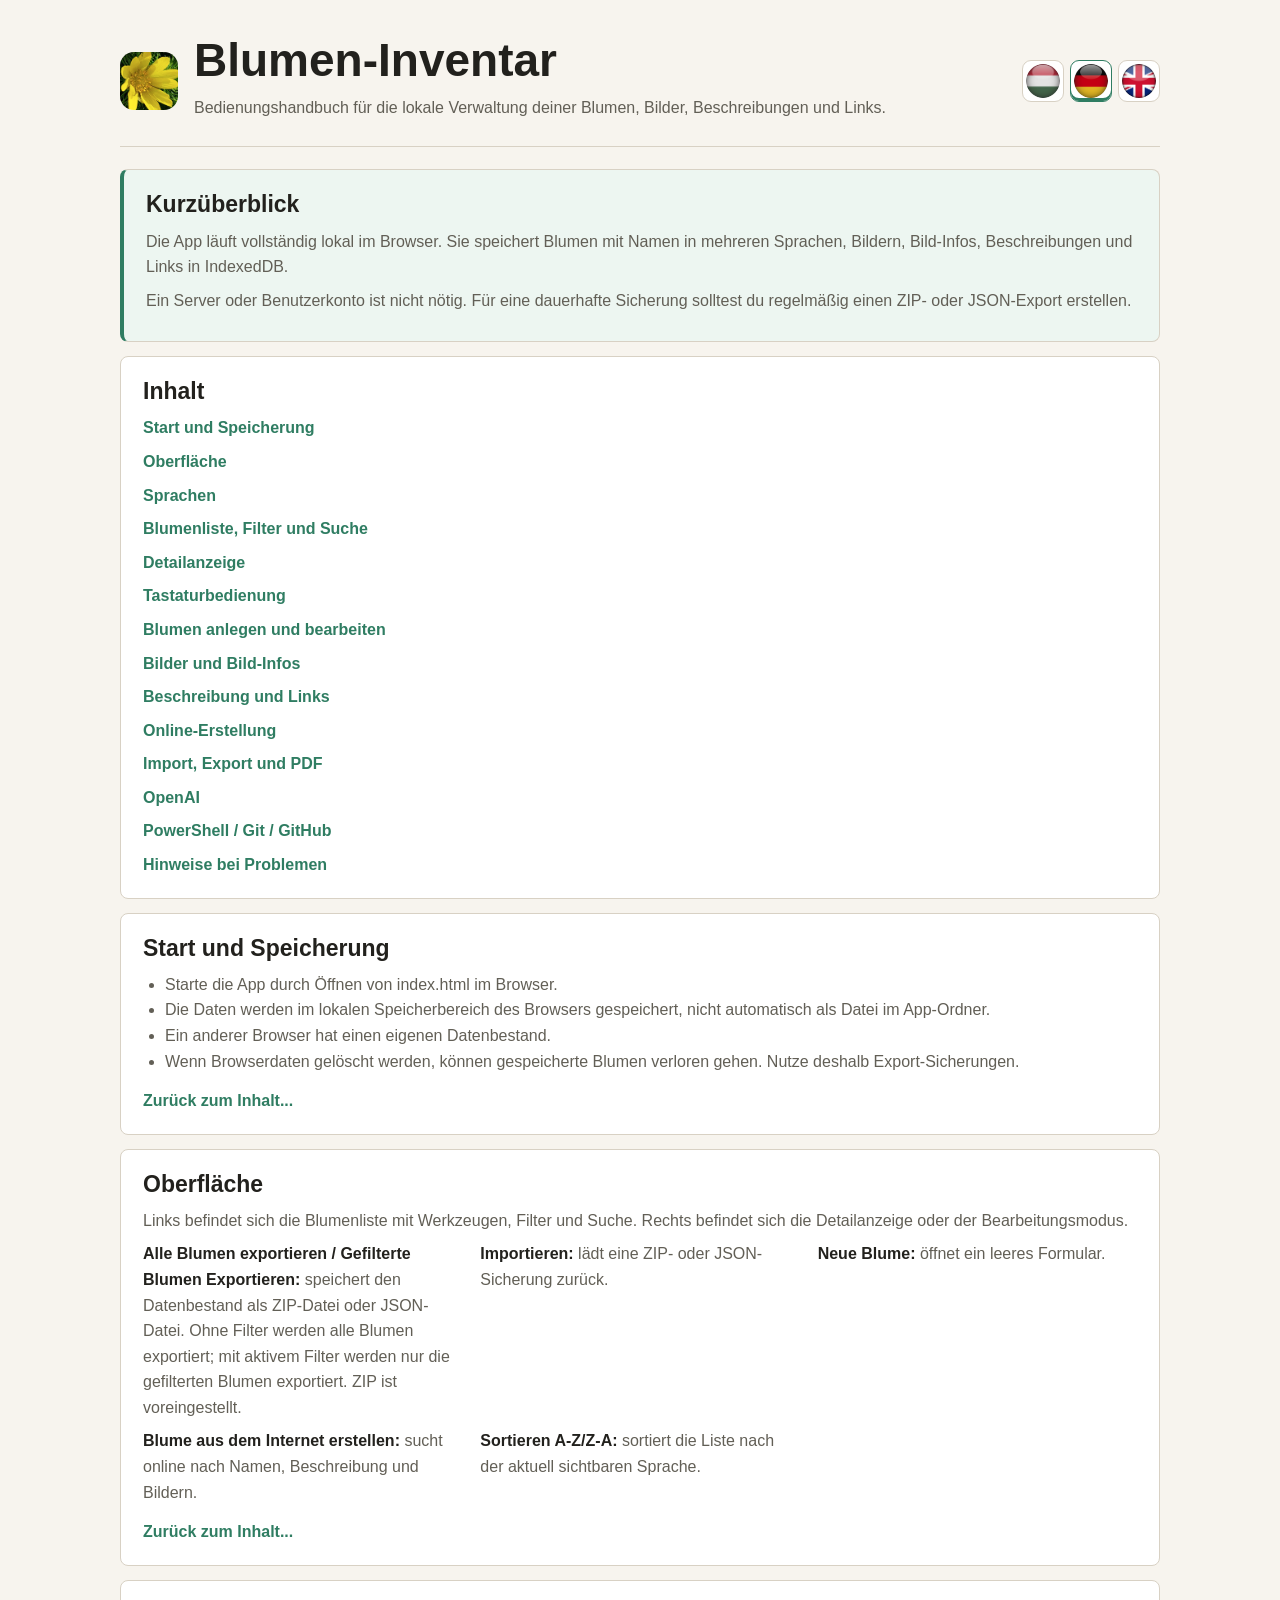
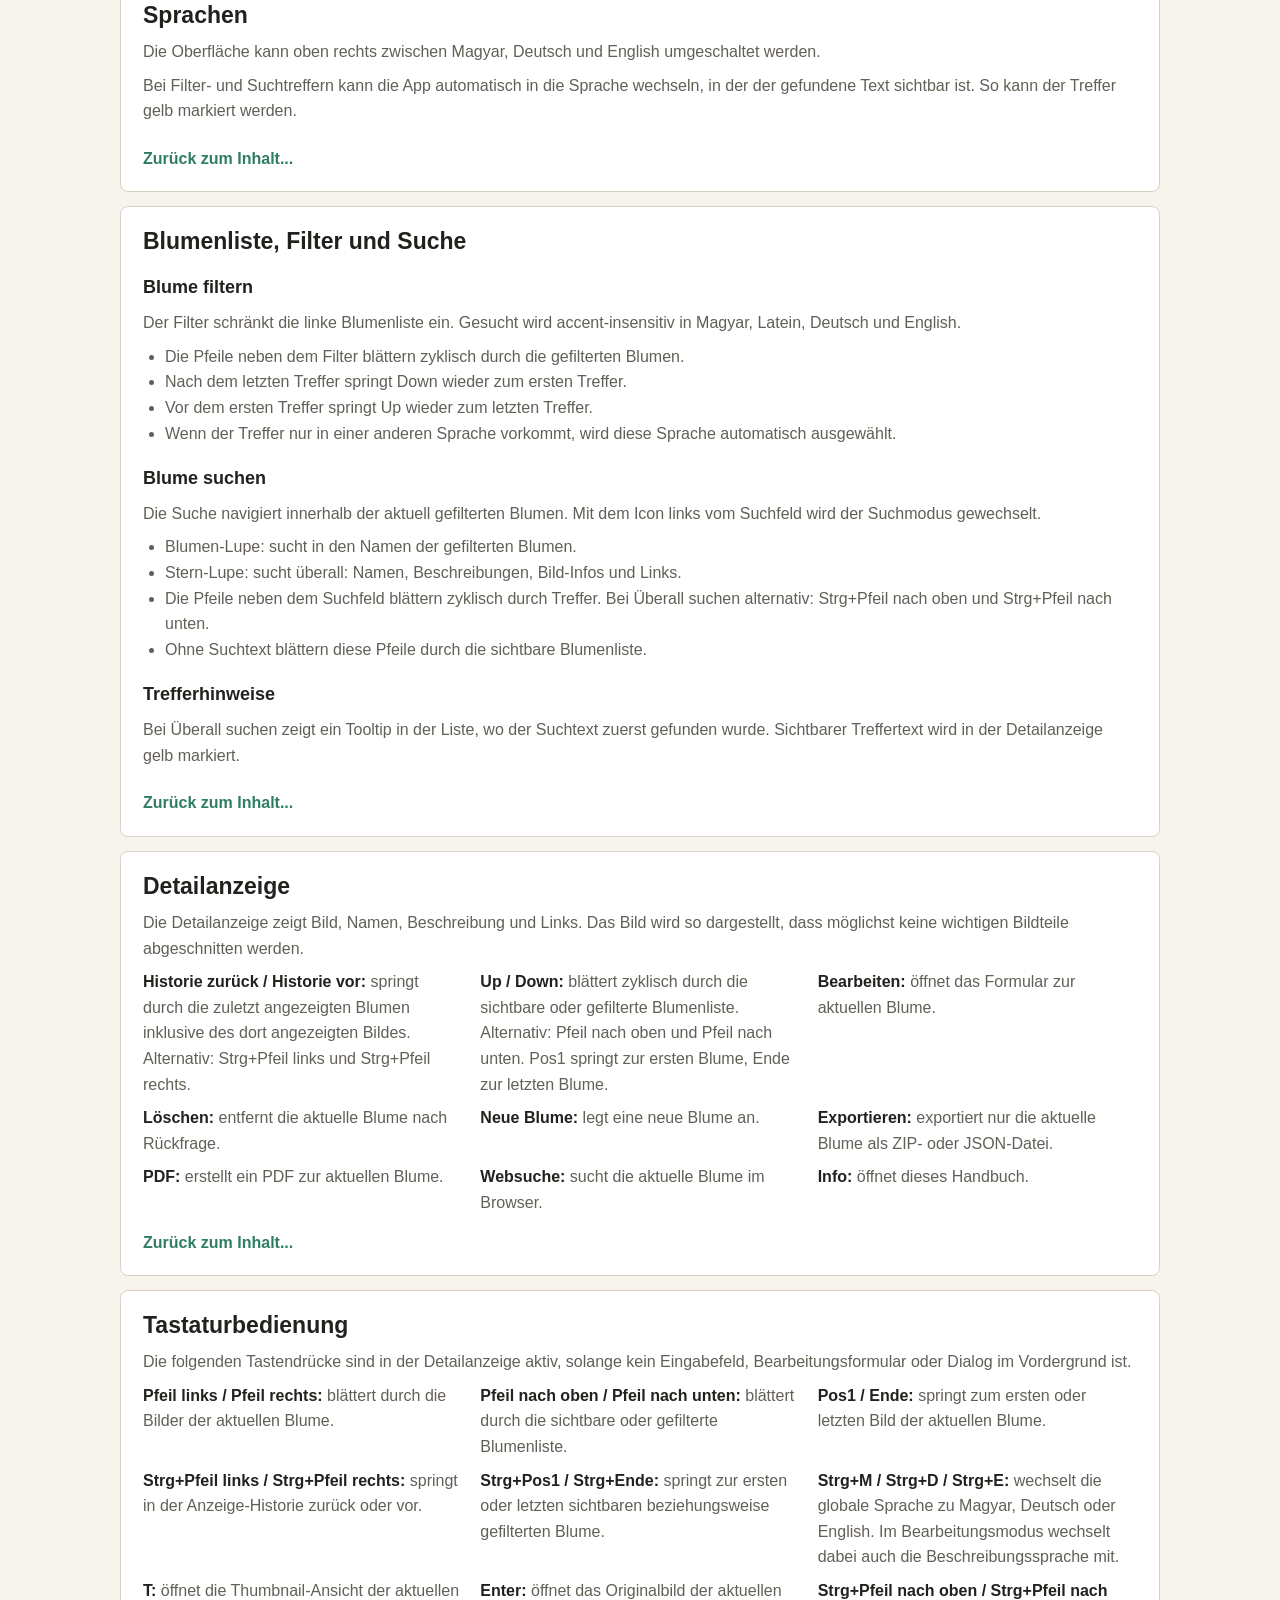
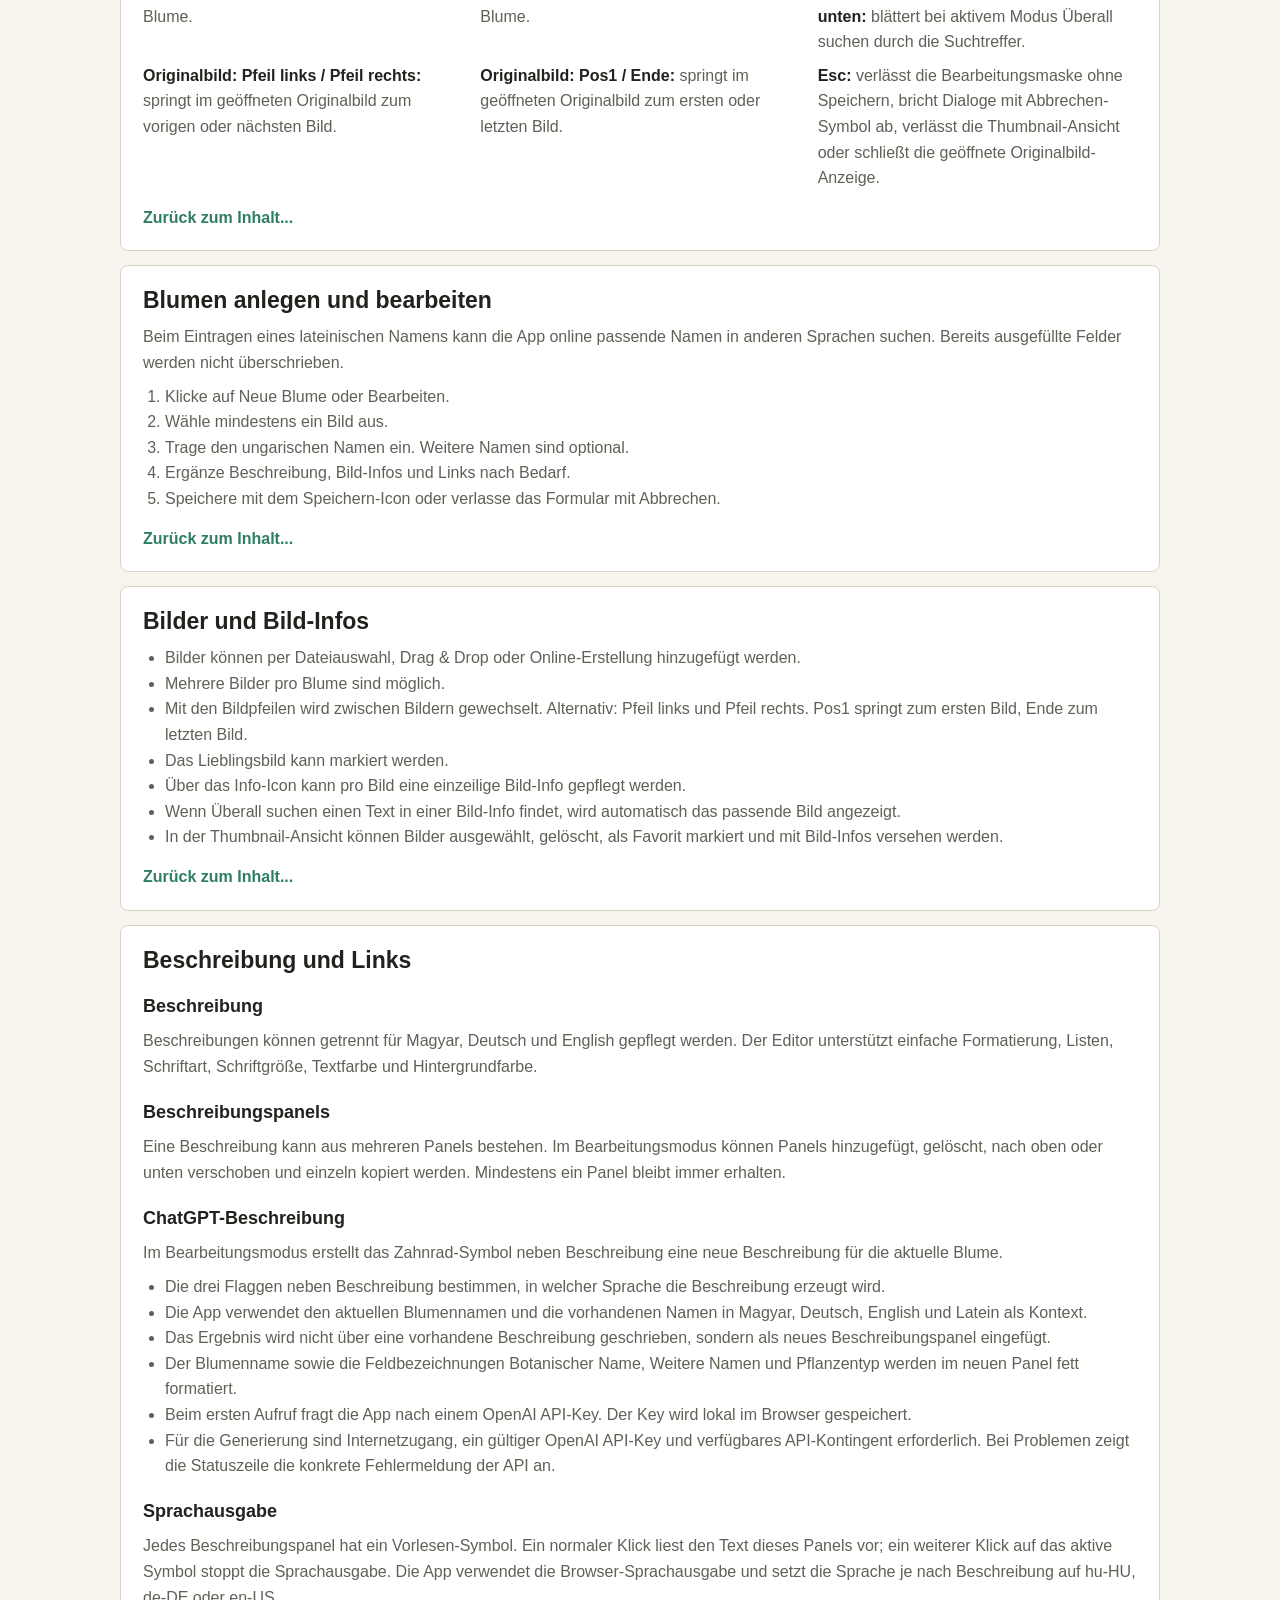
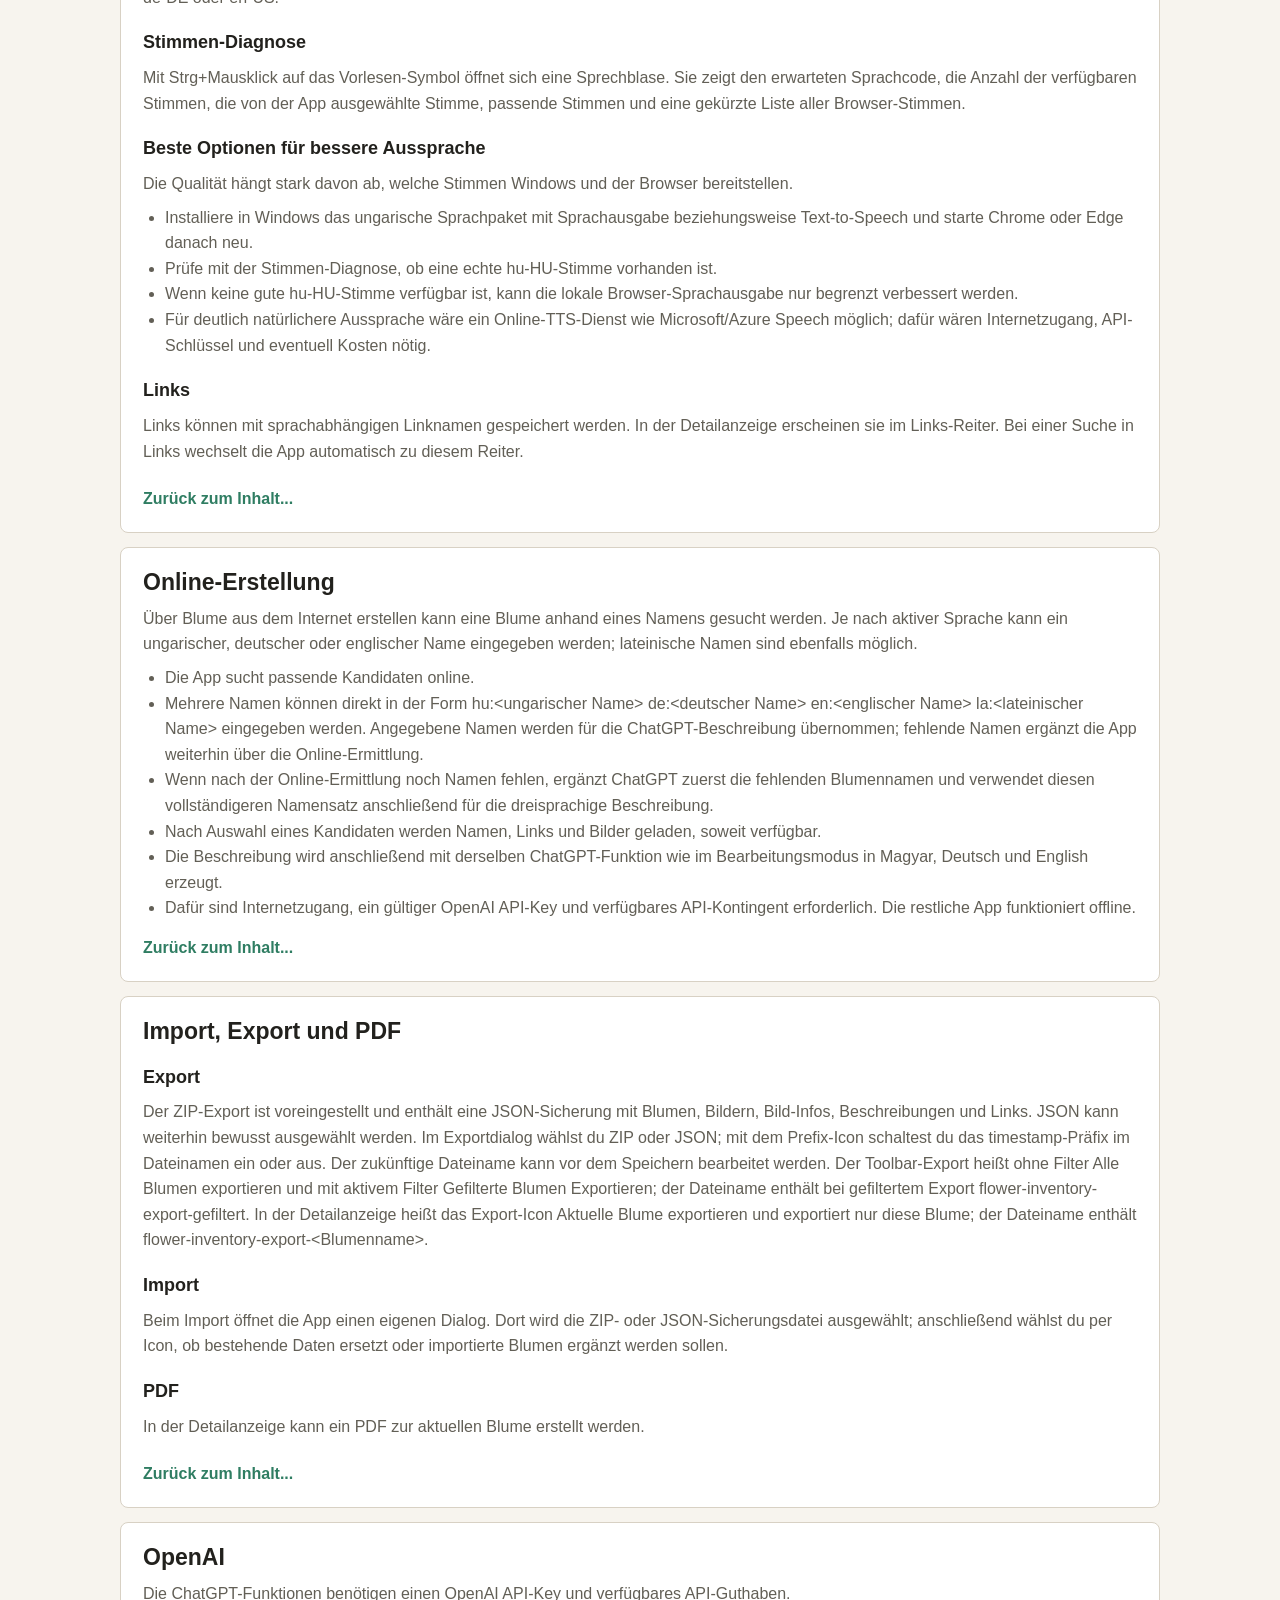
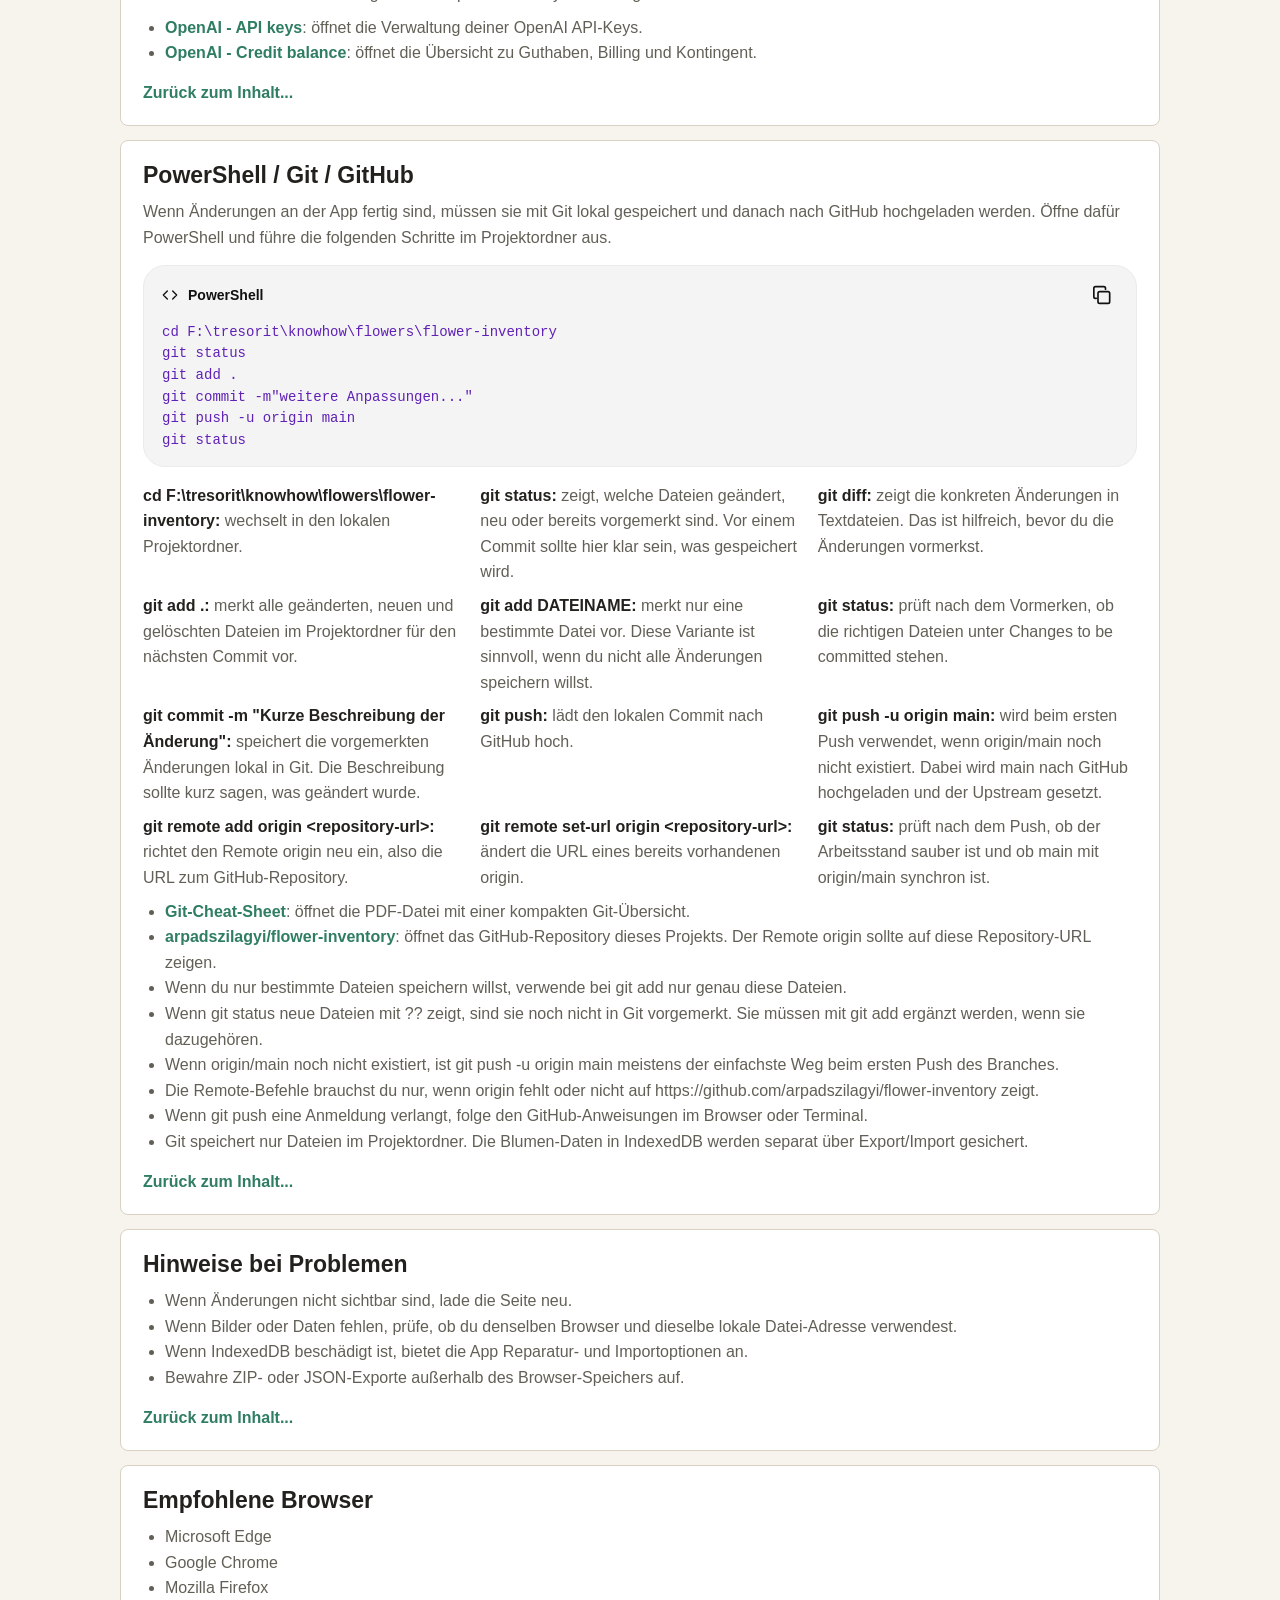
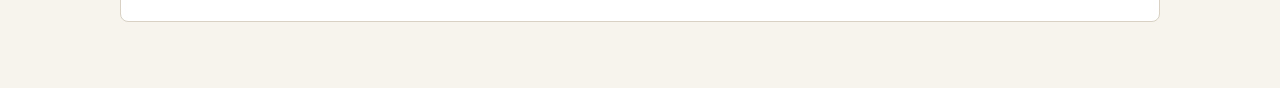
==== commit 4100e1ec: "weitere Anpassungen..." ====
--- a/app-info.html
+++ b/app-info.html
@@ -508,8 +508,8 @@
               id: "import-export",
               title: "Import, Export und PDF",
               blocks: [
-                { subtitle: "Export", text: "Der ZIP-Export ist voreingestellt und enthält eine JSON-Sicherung mit Blumen, Bildern, Bild-Infos, Beschreibungen und Links. JSON kann weiterhin bewusst ausgewählt werden. Der Toolbar-Export heißt ohne Filter Alle Blumen exportieren und mit aktivem Filter Gefilterte Blumen Exportieren; der Dateiname enthält bei gefiltertem Export blumen-inventar-export-gefiltert. In der Detailanzeige heißt das Export-Icon Aktuelle Blume exportieren und exportiert nur diese Blume; der Dateiname enthält blumen-inventar-export-<Blumenname>." },
-                { subtitle: "Import", text: "Beim Import fragt die App, ob bestehende Daten ersetzt oder importierte Blumen ergänzt werden sollen." },
+                { subtitle: "Export", text: "Der ZIP-Export ist voreingestellt und enthält eine JSON-Sicherung mit Blumen, Bildern, Bild-Infos, Beschreibungen und Links. JSON kann weiterhin bewusst ausgewählt werden. Im Exportdialog wählst du ZIP oder JSON; mit dem Prefix-Icon schaltest du das timestamp-Präfix im Dateinamen ein oder aus. Der zukünftige Dateiname kann vor dem Speichern bearbeitet werden. Der Toolbar-Export heißt ohne Filter Alle Blumen exportieren und mit aktivem Filter Gefilterte Blumen Exportieren; der Dateiname enthält bei gefiltertem Export flower-inventory-export-gefiltert. In der Detailanzeige heißt das Export-Icon Aktuelle Blume exportieren und exportiert nur diese Blume; der Dateiname enthält flower-inventory-export-<Blumenname>." },
+                { subtitle: "Import", text: "Beim Import öffnet die App einen eigenen Dialog. Dort wird die ZIP- oder JSON-Sicherungsdatei ausgewählt; anschließend wählst du per Icon, ob bestehende Daten ersetzt oder importierte Blumen ergänzt werden sollen." },
                 { subtitle: "PDF", text: "In der Detailanzeige kann ein PDF zur aktuellen Blume erstellt werden." }
               ]
             },
@@ -763,8 +763,8 @@
               id: "import-export",
               title: "Import, Export, And PDF",
               blocks: [
-                { subtitle: "Export", text: "The ZIP export is the default and contains a JSON backup with flowers, images, image information, descriptions, and links. JSON can still be selected explicitly. The toolbar export is titled Export all flowers without a filter and Export filtered flowers with an active filter; filtered export file names contain blumen-inventar-export-gefiltert. In the detail view, the export icon is titled Export current flower and exports only that flower; the file name contains blumen-inventar-export-<flower-name>." },
-                { subtitle: "Import", text: "During import, choose whether to replace existing data or add imported flowers." },
+                { subtitle: "Export", text: "The ZIP export is the default and contains a JSON backup with flowers, images, image information, descriptions, and links. JSON can still be selected explicitly. In the export dialog you choose ZIP or JSON; the prefix icon turns the timestamp prefix in the file name on or off. The future file name can be edited before saving. The toolbar export is titled Export all flowers without a filter and Export filtered flowers with an active filter; filtered export file names contain flower-inventory-export-gefiltert. In the detail view, the export icon is titled Export current flower and exports only that flower; the file name contains flower-inventory-export-<flower-name>." },
+                { subtitle: "Import", text: "Import opens an app dialog. Choose the ZIP or JSON backup file there, then use the icons to decide whether existing data should be replaced or imported flowers should be added." },
                 { subtitle: "PDF", text: "The detail view can create a PDF for the current flower." }
               ]
             },
@@ -1018,8 +1018,8 @@
               id: "import-export",
               title: "Import, export és PDF",
               blocks: [
-                { subtitle: "Export", text: "A ZIP export az alapértelmezett, és JSON mentést tartalmaz a virágokkal, képekkel, képinformációkkal, leírásokkal és linkekkel. A JSON továbbra is külön kiválasztható. Az eszköztári export szűrés nélkül Összes virág exportálása, aktív szűrésnél Szűrt virágok exportálása címet kap; szűrt exportnál a fájlnévben szerepel a blumen-inventar-export-gefiltert szöveg. A részletes nézet export ikonja Aktuális virág exportálása címmel csak az aktuális virágot exportálja; a fájlnévben szerepel a blumen-inventar-export-<virágnév> szöveg." },
-                { subtitle: "Import", text: "Importáláskor kiválasztható, hogy a meglévő adatok cserélődjenek vagy az importált virágok hozzáadódjanak." },
+                { subtitle: "Export", text: "A ZIP export az alapértelmezett, és JSON mentést tartalmaz a virágokkal, képekkel, képinformációkkal, leírásokkal és linkekkel. A JSON továbbra is külön kiválasztható. Az export párbeszédablakban kiválasztható a ZIP vagy JSON formátum; a prefix ikon be- vagy kikapcsolja a timestamp-előtagot a fájlnévben. Mentés előtt módosítható a jövőbeli fájlnév. Az eszköztári export szűrés nélkül Összes virág exportálása, aktív szűrésnél Szűrt virágok exportálása címet kap; szűrt exportnál a fájlnévben szerepel a flower-inventory-export-gefiltert szöveg. A részletes nézet export ikonja Aktuális virág exportálása címmel csak az aktuális virágot exportálja; a fájlnévben szerepel a flower-inventory-export-<virágnév> szöveg." },
+                { subtitle: "Import", text: "Importáláskor az alkalmazás saját párbeszédablakot nyit. Itt választható ki a ZIP vagy JSON mentésfájl, majd ikonokkal dönthető el, hogy a meglévő adatok cserélődjenek, vagy az importált virágok hozzáadódjanak." },
                 { subtitle: "PDF", text: "A részletes nézet PDF-et tud készíteni az aktuális virágról." }
               ]
             },
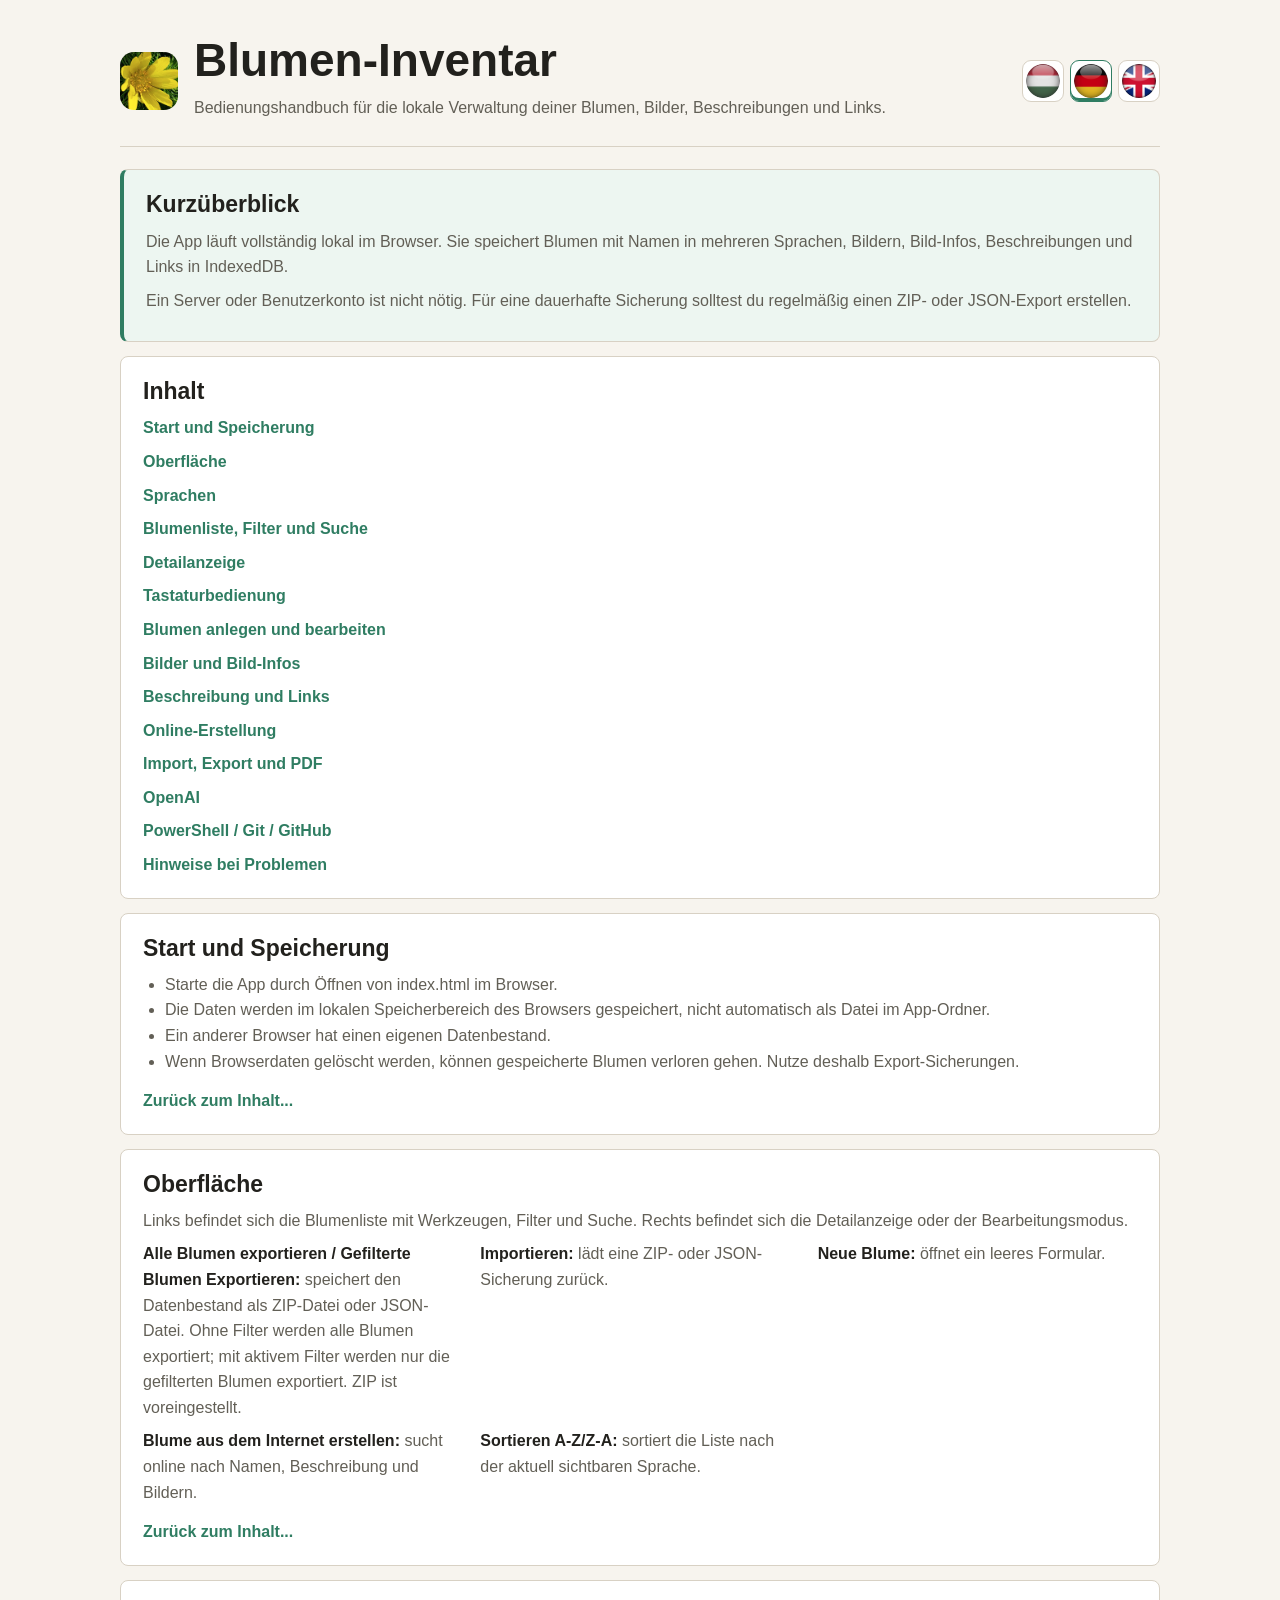
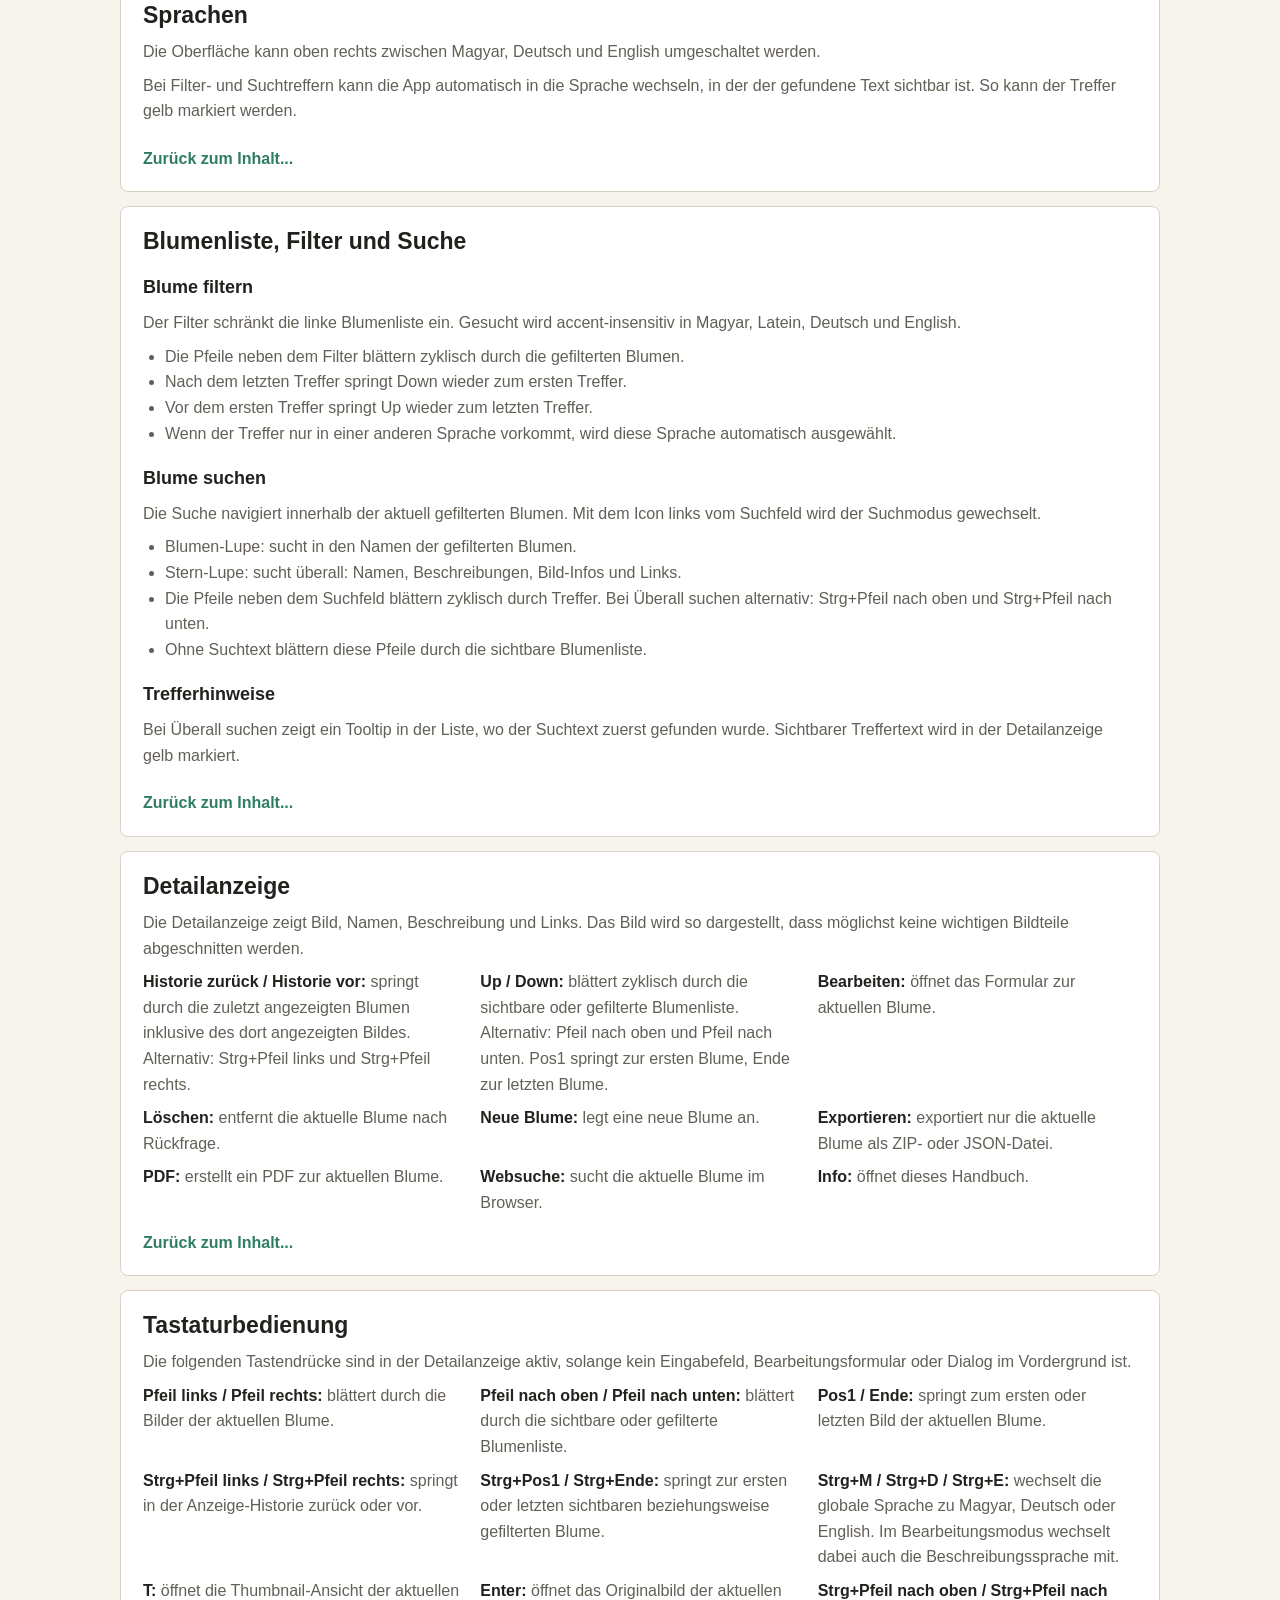
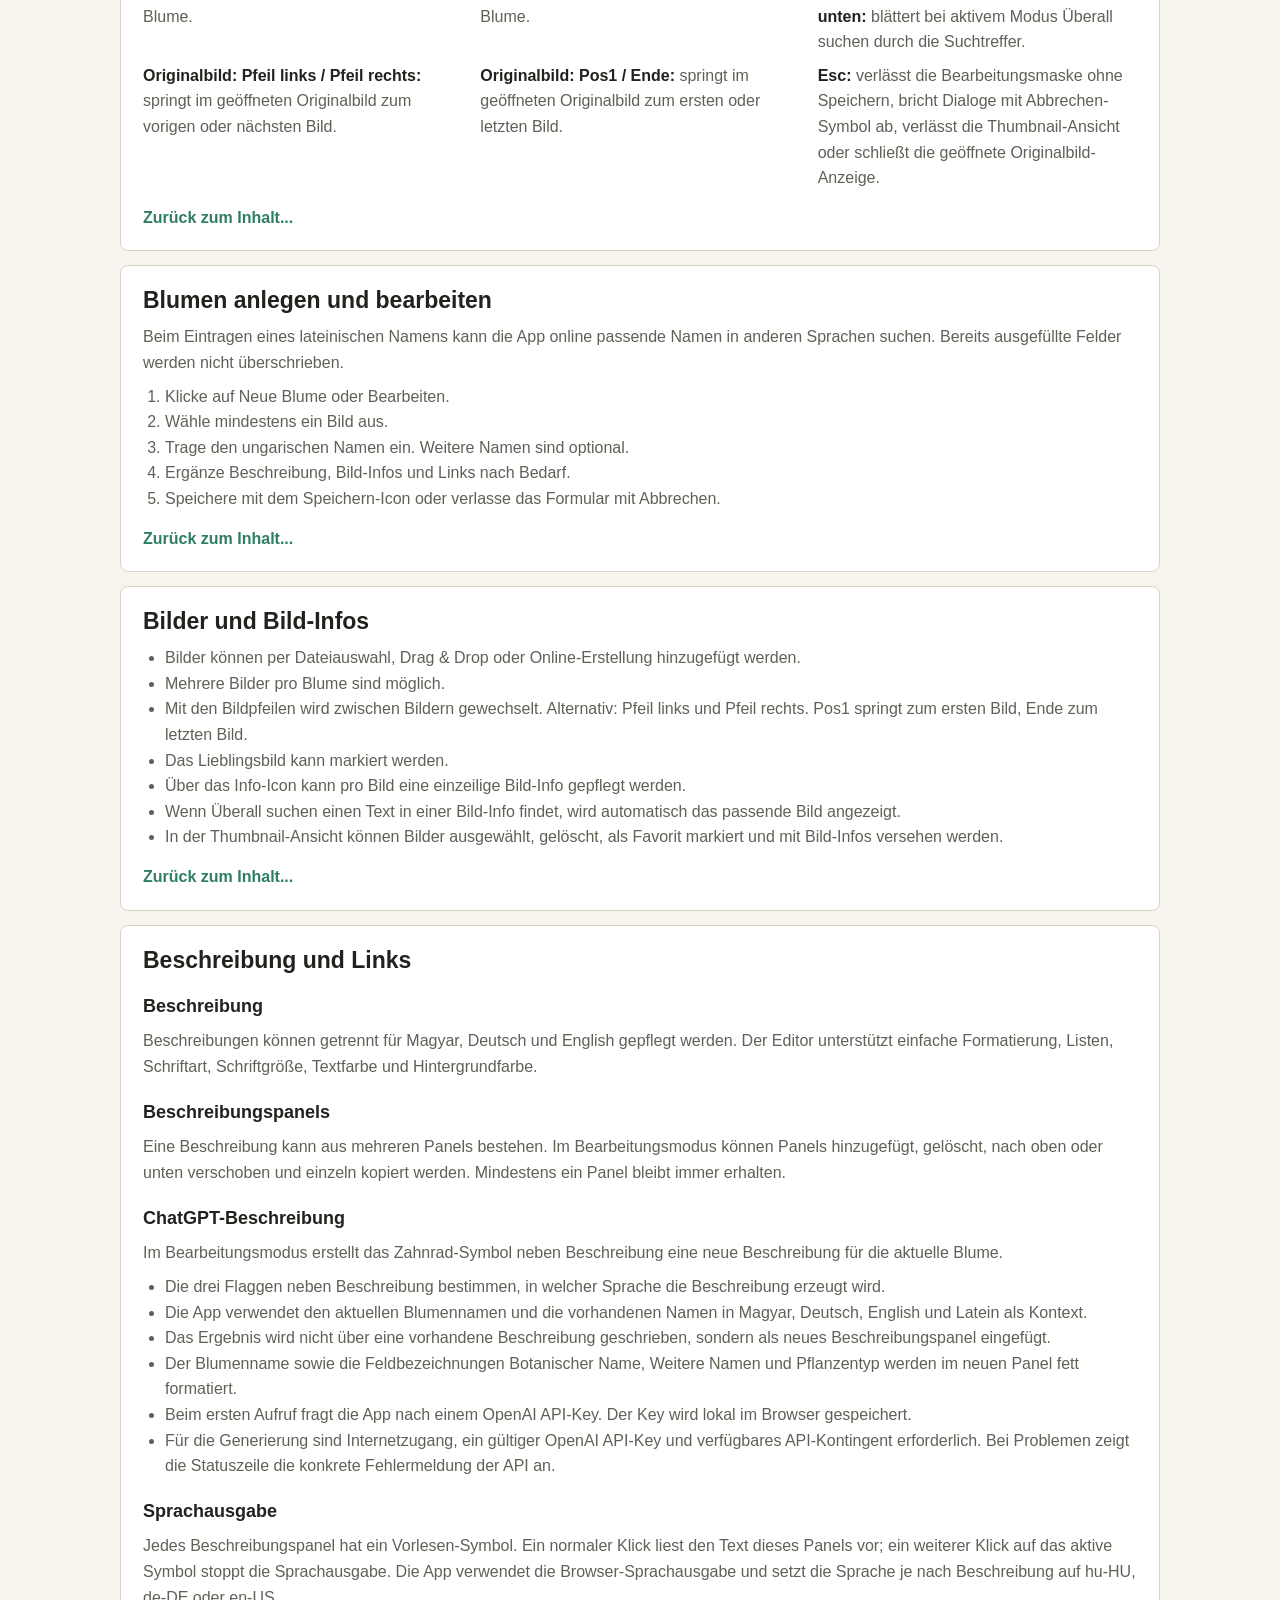
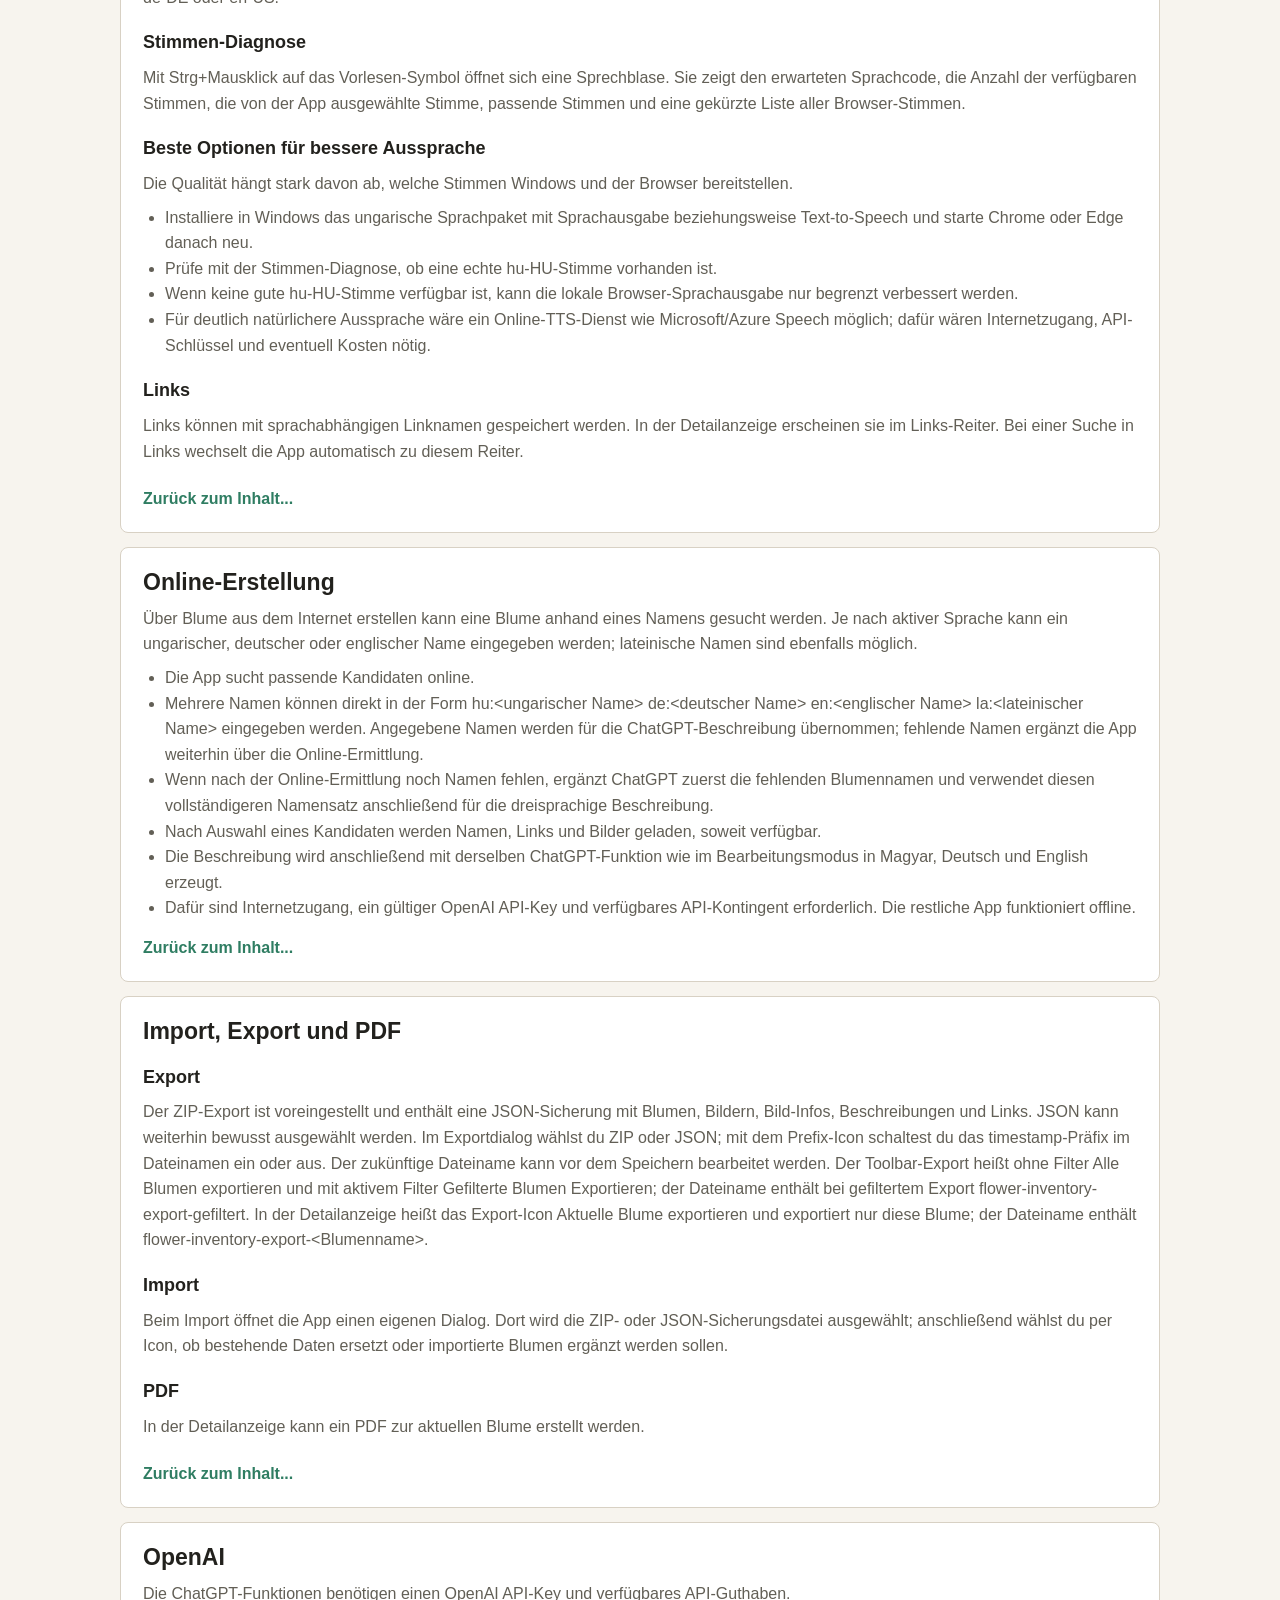
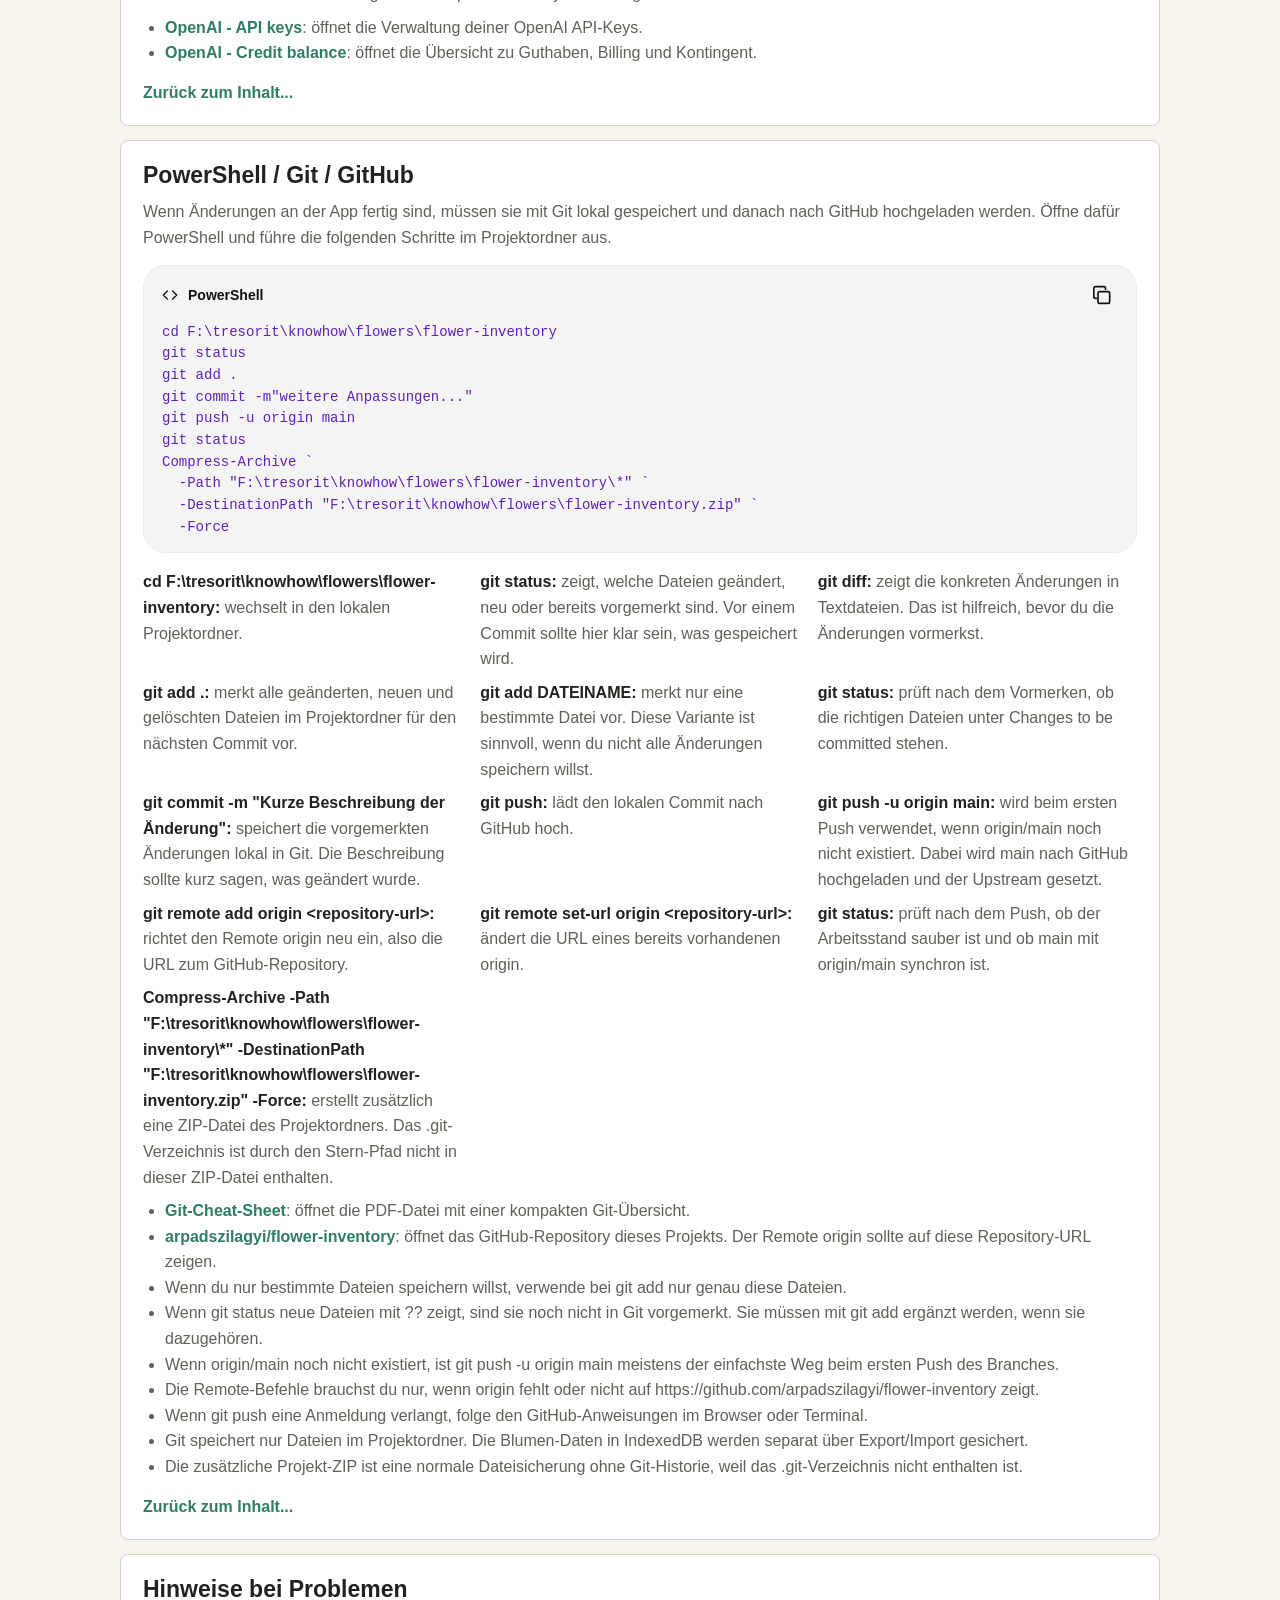
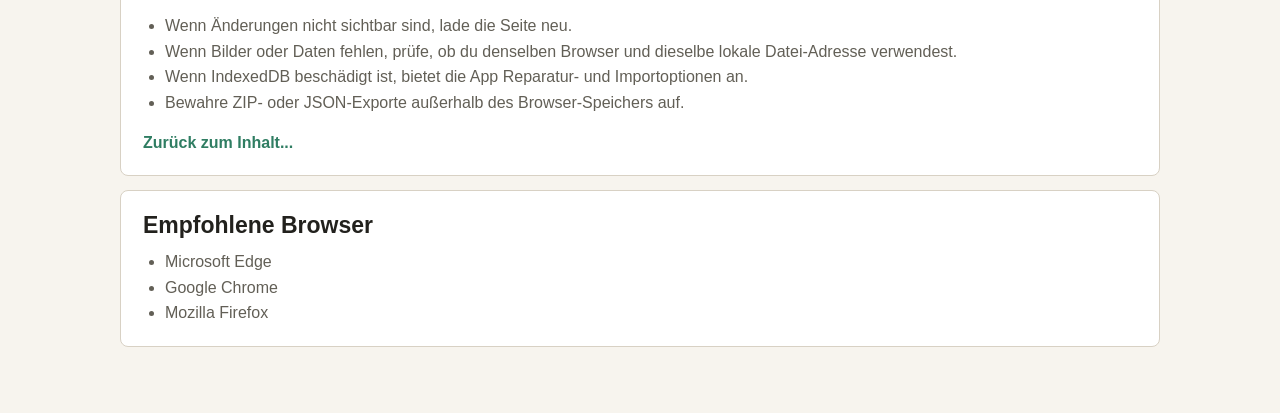
==== commit f381f98f: "weitere Anpassungen..." ====
--- a/app-info.html
+++ b/app-info.html
@@ -537,7 +537,11 @@
                   "git add .",
                   "git commit -m\"weitere Anpassungen...\"",
                   "git push -u origin main",
-                  "git status"
+                  "git status",
+                  "Compress-Archive `",
+                  "  -Path \"F:\\tresorit\\knowhow\\flowers\\flower-inventory\\*\" `",
+                  "  -DestinationPath \"F:\\tresorit\\knowhow\\flowers\\flower-inventory.zip\" `",
+                  "  -Force"
                 ]
               ],
               items: [
@@ -552,7 +556,8 @@
                 ["git push -u origin main", "wird beim ersten Push verwendet, wenn origin/main noch nicht existiert. Dabei wird main nach GitHub hochgeladen und der Upstream gesetzt."],
                 ["git remote add origin <repository-url>", "richtet den Remote origin neu ein, also die URL zum GitHub-Repository."],
                 ["git remote set-url origin <repository-url>", "ändert die URL eines bereits vorhandenen origin."],
-                ["git status", "prüft nach dem Push, ob der Arbeitsstand sauber ist und ob main mit origin/main synchron ist."]
+                ["git status", "prüft nach dem Push, ob der Arbeitsstand sauber ist und ob main mit origin/main synchron ist."],
+                ["Compress-Archive -Path \"F:\\tresorit\\knowhow\\flowers\\flower-inventory\\*\" -DestinationPath \"F:\\tresorit\\knowhow\\flowers\\flower-inventory.zip\" -Force", "erstellt zusätzlich eine ZIP-Datei des Projektordners. Das .git-Verzeichnis ist durch den Stern-Pfad nicht in dieser ZIP-Datei enthalten."]
               ],
               bullets: [
                 { linkText: "Git-Cheat-Sheet", href: "git-cheat-sheet.pdf", text: "öffnet die PDF-Datei mit einer kompakten Git-Übersicht." },
@@ -562,7 +567,8 @@
                 "Wenn origin/main noch nicht existiert, ist git push -u origin main meistens der einfachste Weg beim ersten Push des Branches.",
                 "Die Remote-Befehle brauchst du nur, wenn origin fehlt oder nicht auf https://github.com/arpadszilagyi/flower-inventory zeigt.",
                 "Wenn git push eine Anmeldung verlangt, folge den GitHub-Anweisungen im Browser oder Terminal.",
-                "Git speichert nur Dateien im Projektordner. Die Blumen-Daten in IndexedDB werden separat über Export/Import gesichert."
+                "Git speichert nur Dateien im Projektordner. Die Blumen-Daten in IndexedDB werden separat über Export/Import gesichert.",
+                "Die zusätzliche Projekt-ZIP ist eine normale Dateisicherung ohne Git-Historie, weil das .git-Verzeichnis nicht enthalten ist."
               ]
             },
             {
@@ -792,7 +798,11 @@
                   "git add .",
                   "git commit -m\"weitere Anpassungen...\"",
                   "git push -u origin main",
-                  "git status"
+                  "git status",
+                  "Compress-Archive `",
+                  "  -Path \"F:\\tresorit\\knowhow\\flowers\\flower-inventory\\*\" `",
+                  "  -DestinationPath \"F:\\tresorit\\knowhow\\flowers\\flower-inventory.zip\" `",
+                  "  -Force"
                 ]
               ],
               items: [
@@ -807,7 +817,8 @@
                 ["git push -u origin main", "is used for the first push when origin/main does not exist yet. It uploads main to GitHub and sets the upstream."],
                 ["git remote add origin <repository-url>", "adds the remote named origin, meaning the URL of the GitHub repository."],
                 ["git remote set-url origin <repository-url>", "changes the URL of an existing origin remote."],
-                ["git status", "checks after pushing whether the working tree is clean and main is synchronized with origin/main."]
+                ["git status", "checks after pushing whether the working tree is clean and main is synchronized with origin/main."],
+                ["Compress-Archive -Path \"F:\\tresorit\\knowhow\\flowers\\flower-inventory\\*\" -DestinationPath \"F:\\tresorit\\knowhow\\flowers\\flower-inventory.zip\" -Force", "also creates a ZIP file of the project folder. The .git directory is not included in this ZIP file because the command uses the star path."]
               ],
               bullets: [
                 { linkText: "Git-Cheat-Sheet", href: "git-cheat-sheet.pdf", text: "opens the PDF file with a compact Git overview." },
@@ -817,7 +828,8 @@
                 "If origin/main does not exist yet, git push -u origin main is usually the simplest first push for the branch.",
                 "Use the remote commands only when origin is missing or does not point to https://github.com/arpadszilagyi/flower-inventory.",
                 "If git push asks for login, follow the GitHub instructions in the browser or terminal.",
-                "Git stores files in the project folder. Flower data stored in IndexedDB is backed up separately with Export/Import."
+                "Git stores files in the project folder. Flower data stored in IndexedDB is backed up separately with Export/Import.",
+                "The additional project ZIP is a normal file backup without Git history, because the .git directory is not included."
               ]
             },
             {
@@ -1047,7 +1059,11 @@
                   "git add .",
                   "git commit -m\"weitere Anpassungen...\"",
                   "git push -u origin main",
-                  "git status"
+                  "git status",
+                  "Compress-Archive `",
+                  "  -Path \"F:\\tresorit\\knowhow\\flowers\\flower-inventory\\*\" `",
+                  "  -DestinationPath \"F:\\tresorit\\knowhow\\flowers\\flower-inventory.zip\" `",
+                  "  -Force"
                 ]
               ],
               items: [
@@ -1062,7 +1078,8 @@
                 ["git push -u origin main", "az első pushnál használandó, ha az origin/main még nem létezik. Feltölti a main ágat GitHubra, és beállítja az upstream kapcsolatot."],
                 ["git remote add origin <repository-url>", "létrehozza az origin remote-ot, vagyis a GitHub repository URL-jét."],
                 ["git remote set-url origin <repository-url>", "módosítja egy már meglévő origin URL-jét."],
-                ["git status", "push után ellenőrzi, hogy tiszta-e a munkakönyvtár, és a main szinkronban van-e az origin/main ággal."]
+                ["git status", "push után ellenőrzi, hogy tiszta-e a munkakönyvtár, és a main szinkronban van-e az origin/main ággal."],
+                ["Compress-Archive -Path \"F:\\tresorit\\knowhow\\flowers\\flower-inventory\\*\" -DestinationPath \"F:\\tresorit\\knowhow\\flowers\\flower-inventory.zip\" -Force", "egy további ZIP-fájlt készít a projektmappáról. A .git mappa a csillagos útvonal miatt nem kerül bele ebbe a ZIP-fájlba."]
               ],
               bullets: [
                 { linkText: "Git-Cheat-Sheet", href: "git-cheat-sheet.pdf", text: "megnyitja a tömör Git-áttekintést tartalmazó PDF-fájlt." },
@@ -1072,7 +1089,8 @@
                 "Ha az origin/main még nem létezik, a git push -u origin main általában a legegyszerűbb első push ehhez az ághoz.",
                 "A remote parancsokra csak akkor van szükség, ha az origin hiányzik, vagy nem a https://github.com/arpadszilagyi/flower-inventory címre mutat.",
                 "Ha a git push bejelentkezést kér, kövesd a GitHub utasításait a böngészőben vagy a terminálban.",
-                "A Git a projektmappában lévő fájlokat menti. Az IndexedDB-ben tárolt virágadatokat külön, Export/Import segítségével kell menteni."
+                "A Git a projektmappában lévő fájlokat menti. Az IndexedDB-ben tárolt virágadatokat külön, Export/Import segítségével kell menteni.",
+                "A további projekt-ZIP normál fájlmentés Git-előzmények nélkül, mert a .git mappa nem kerül bele."
               ]
             },
             {
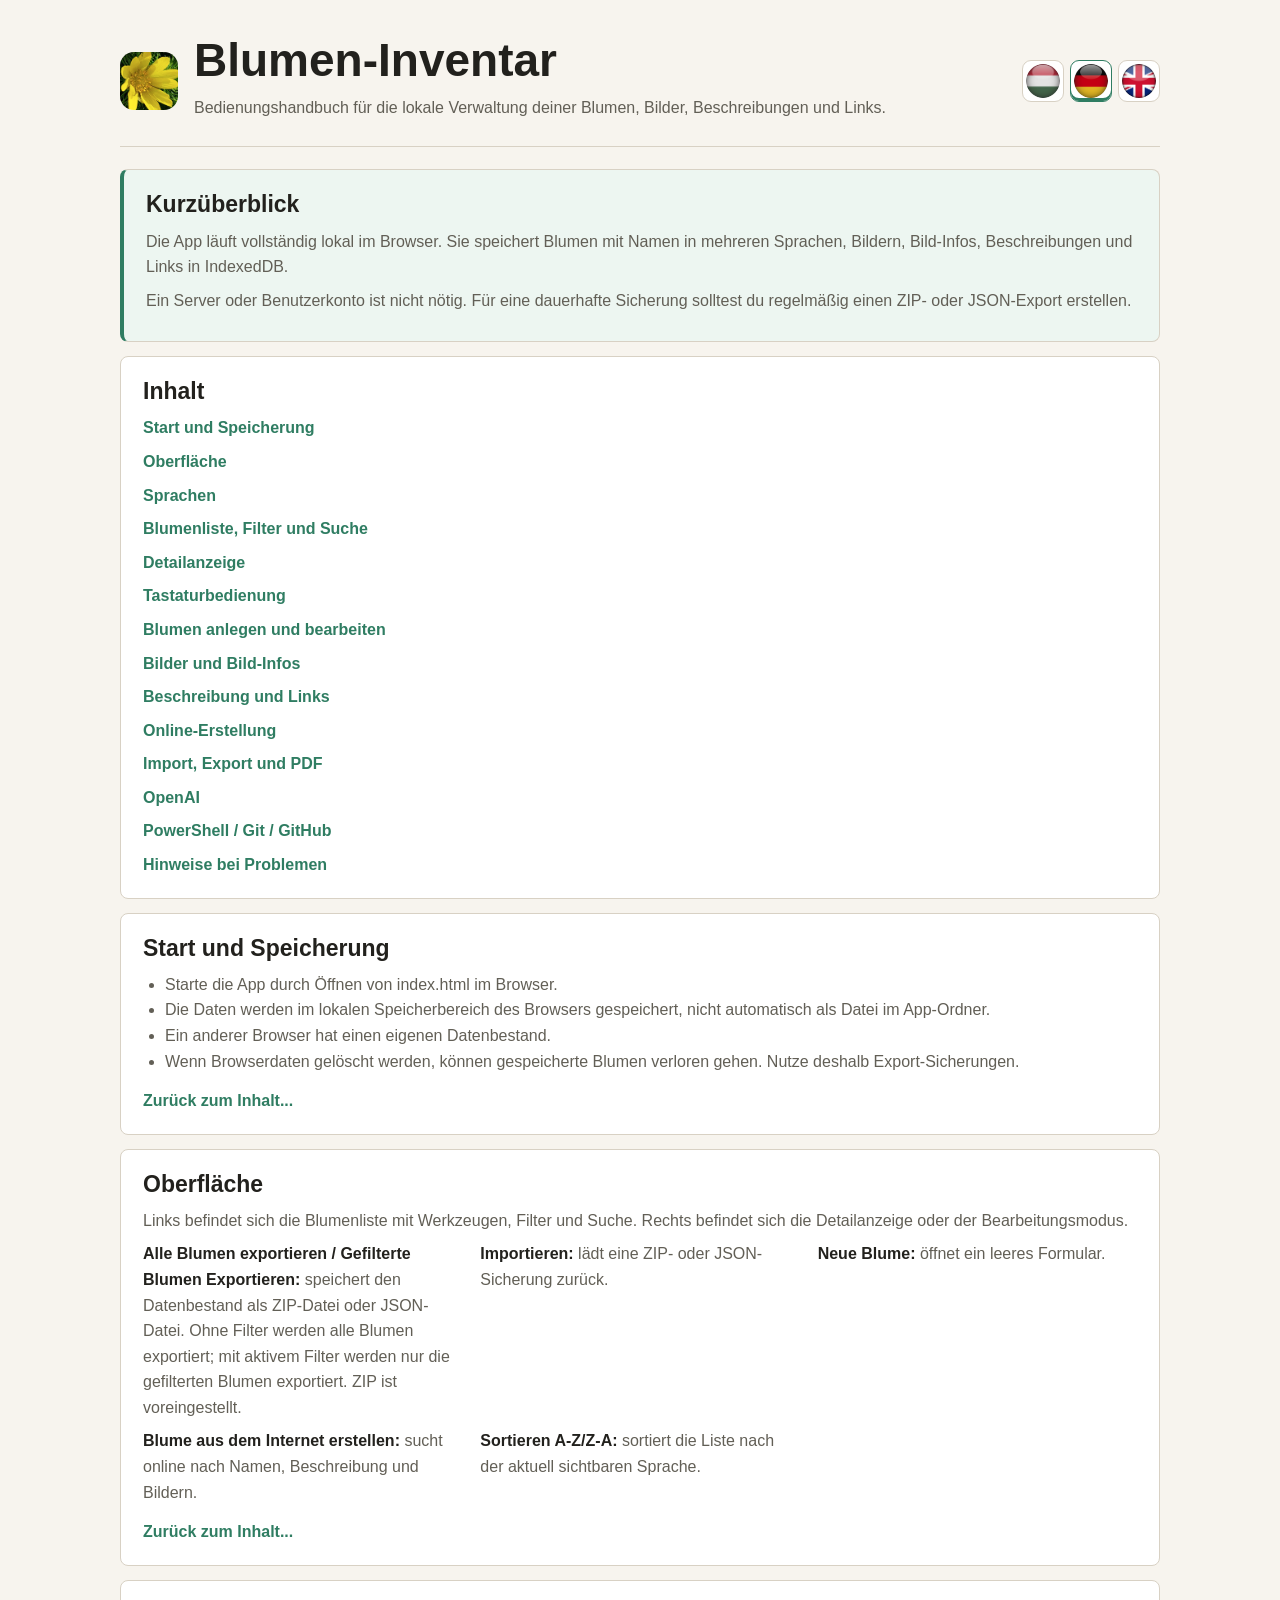
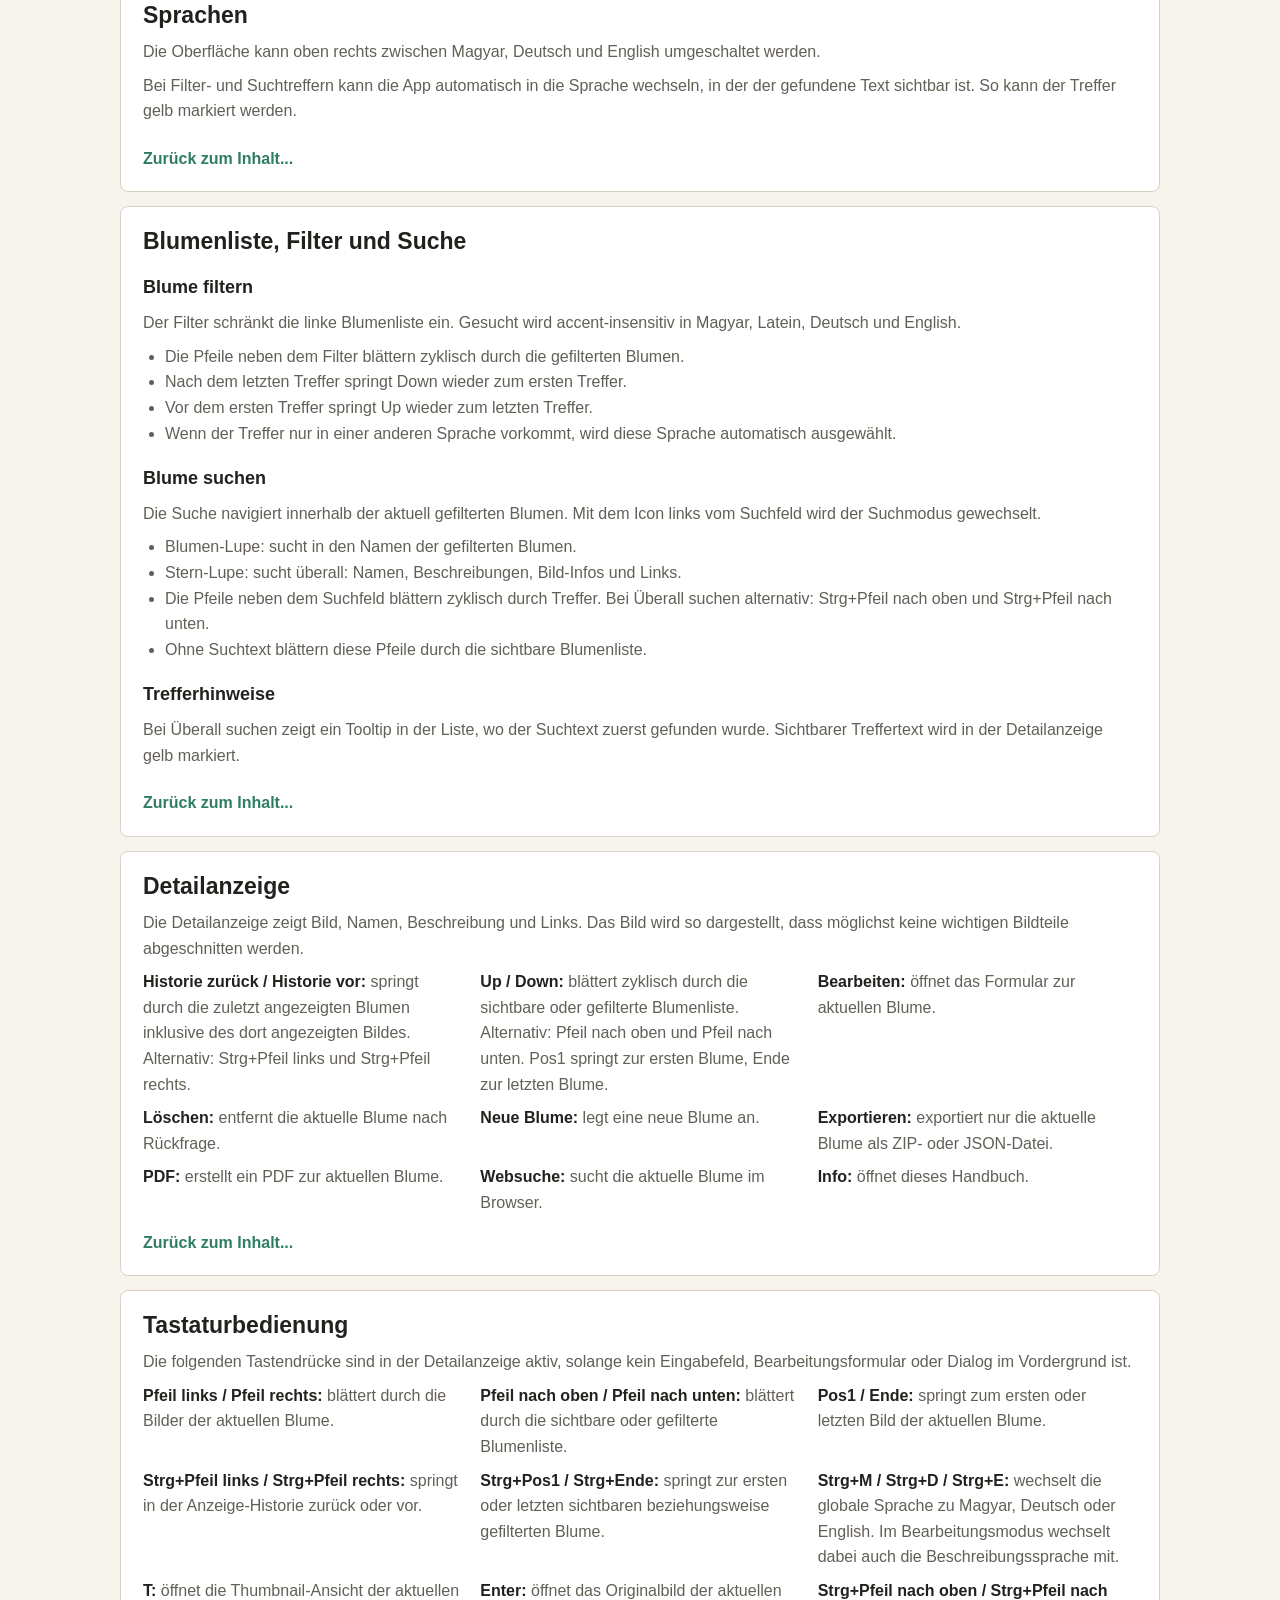
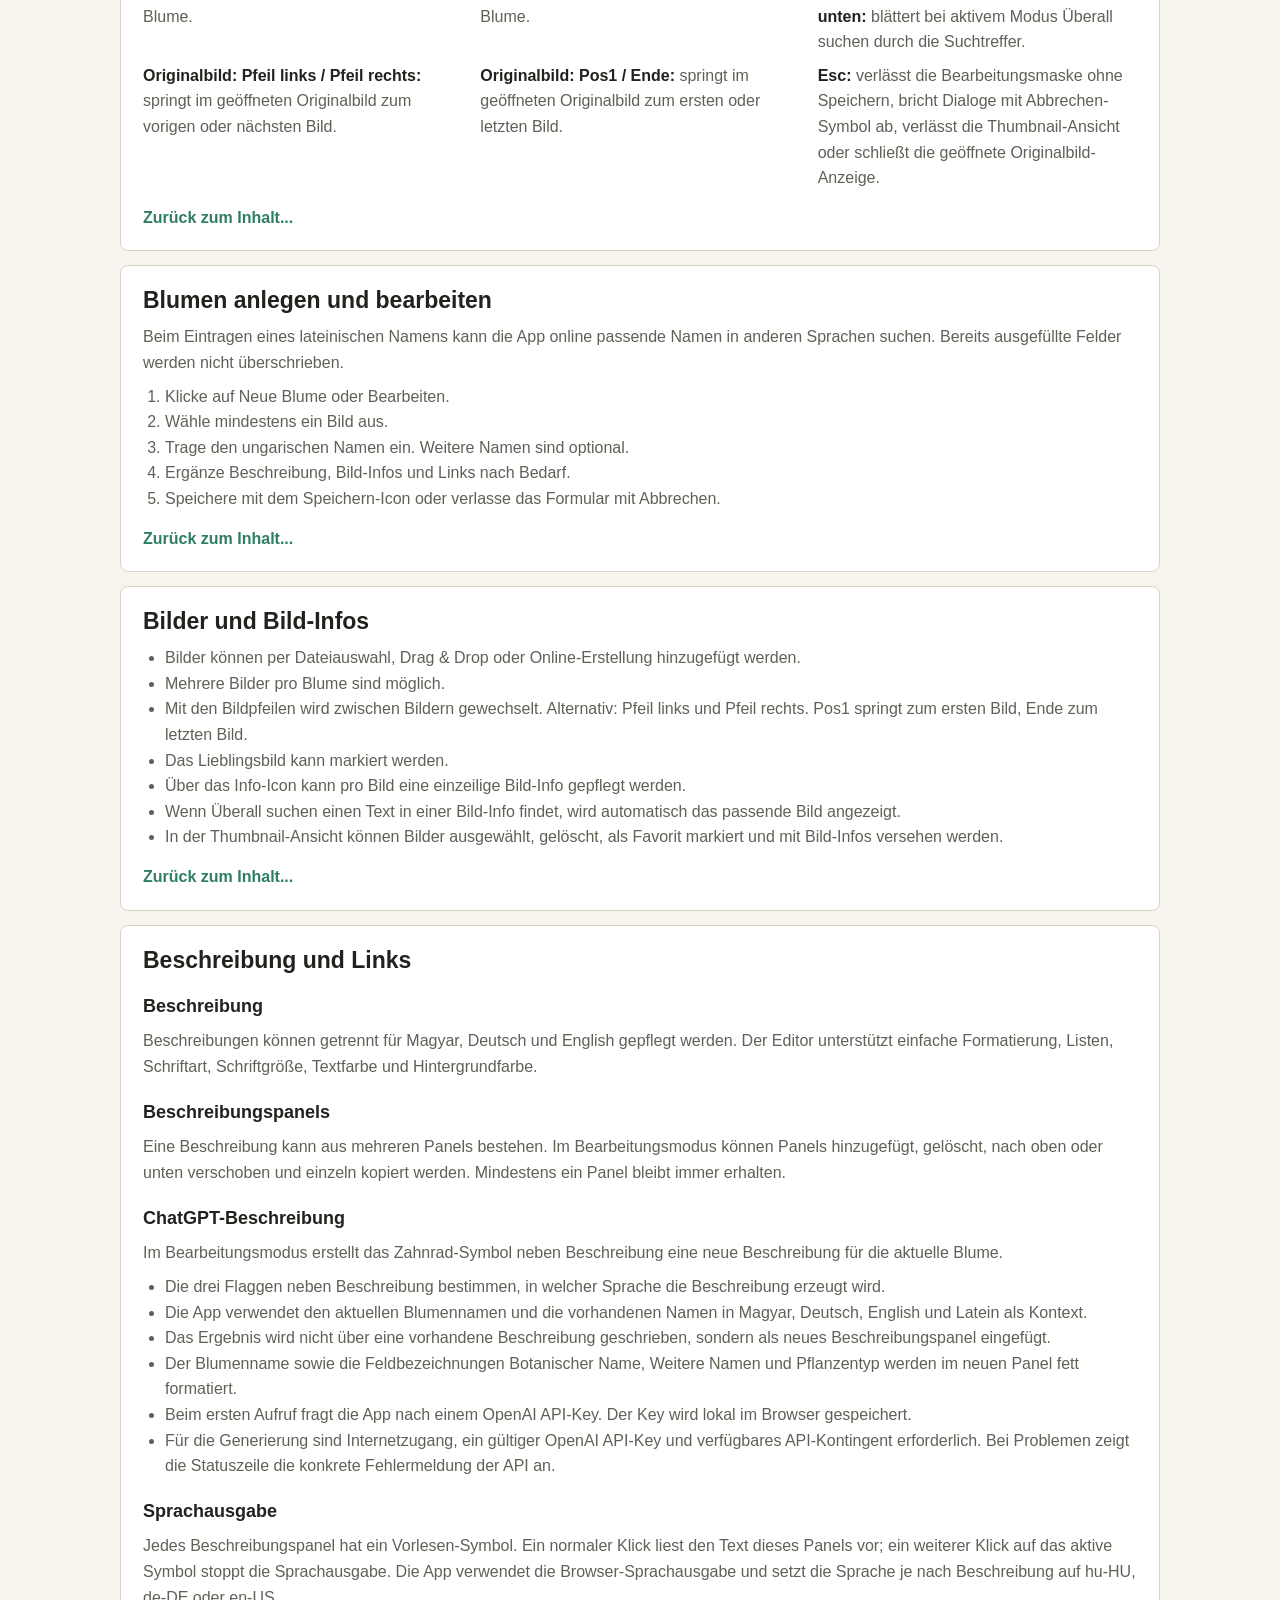
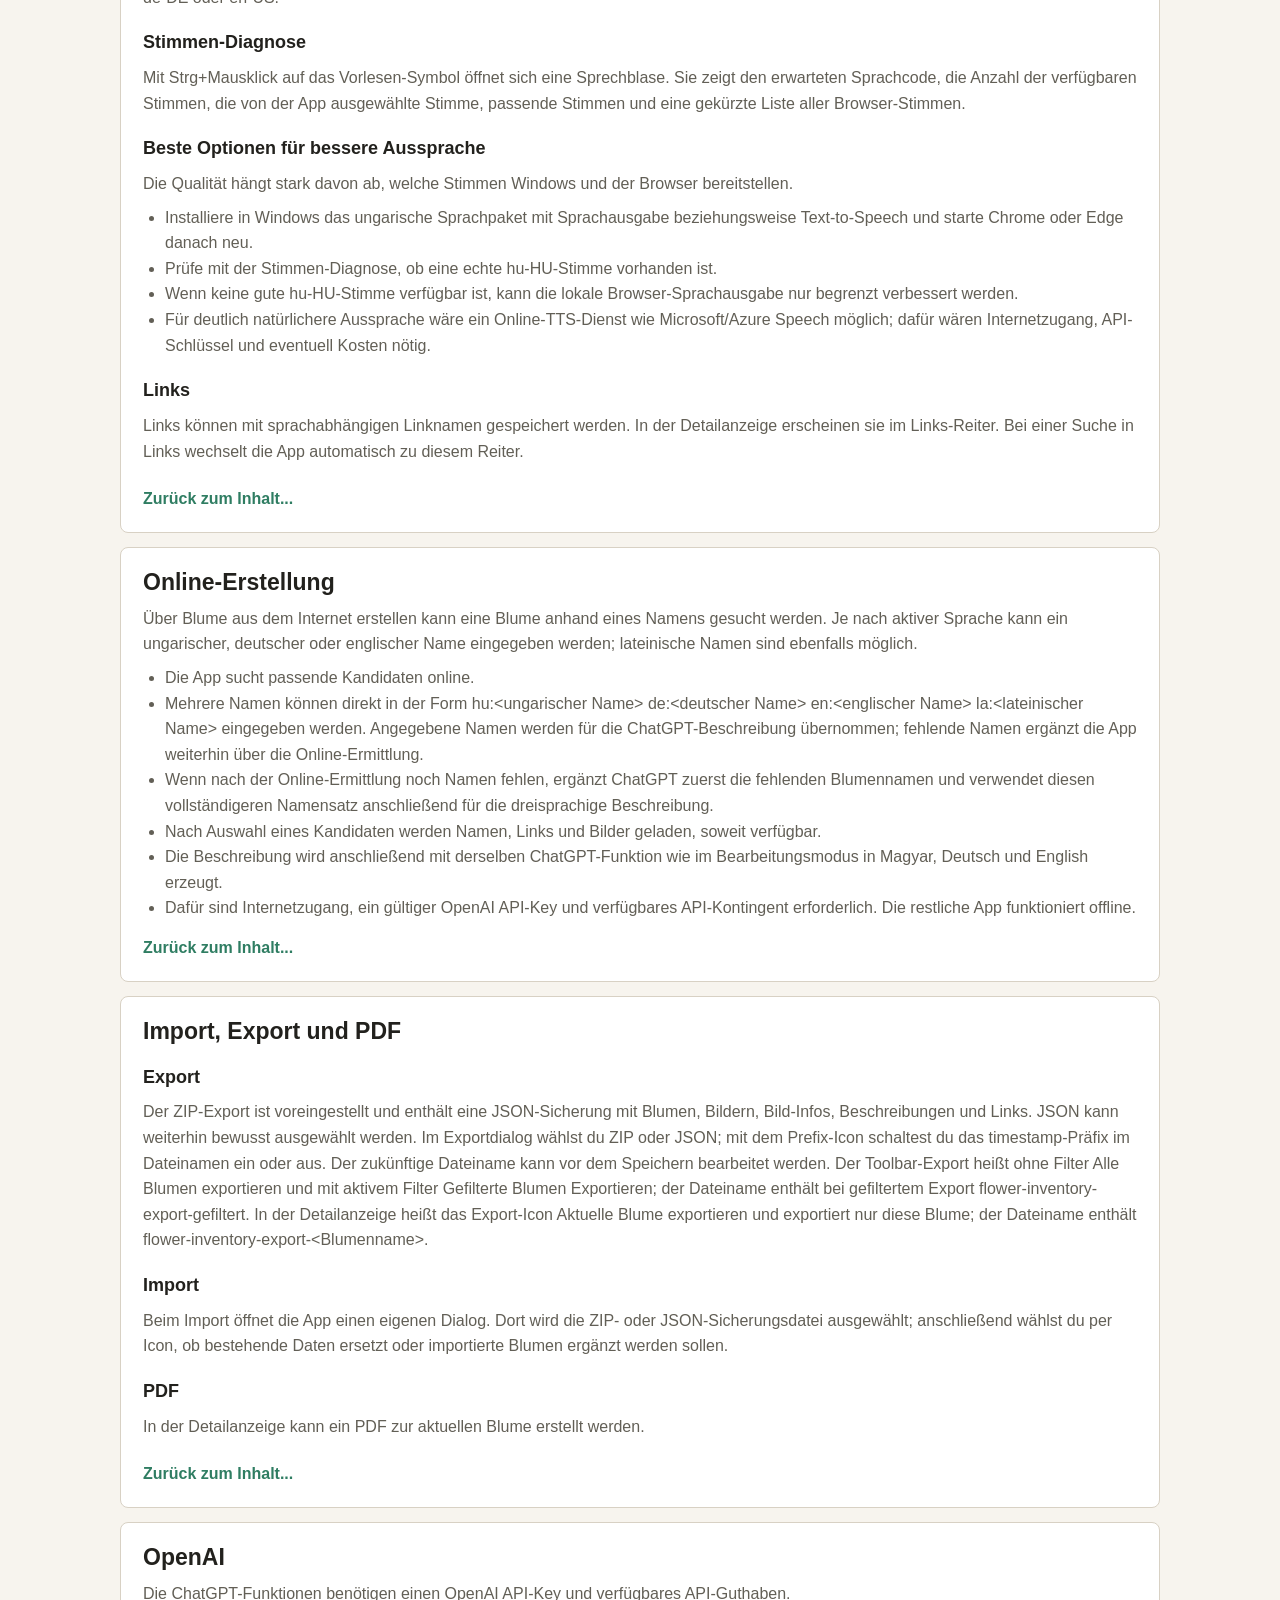
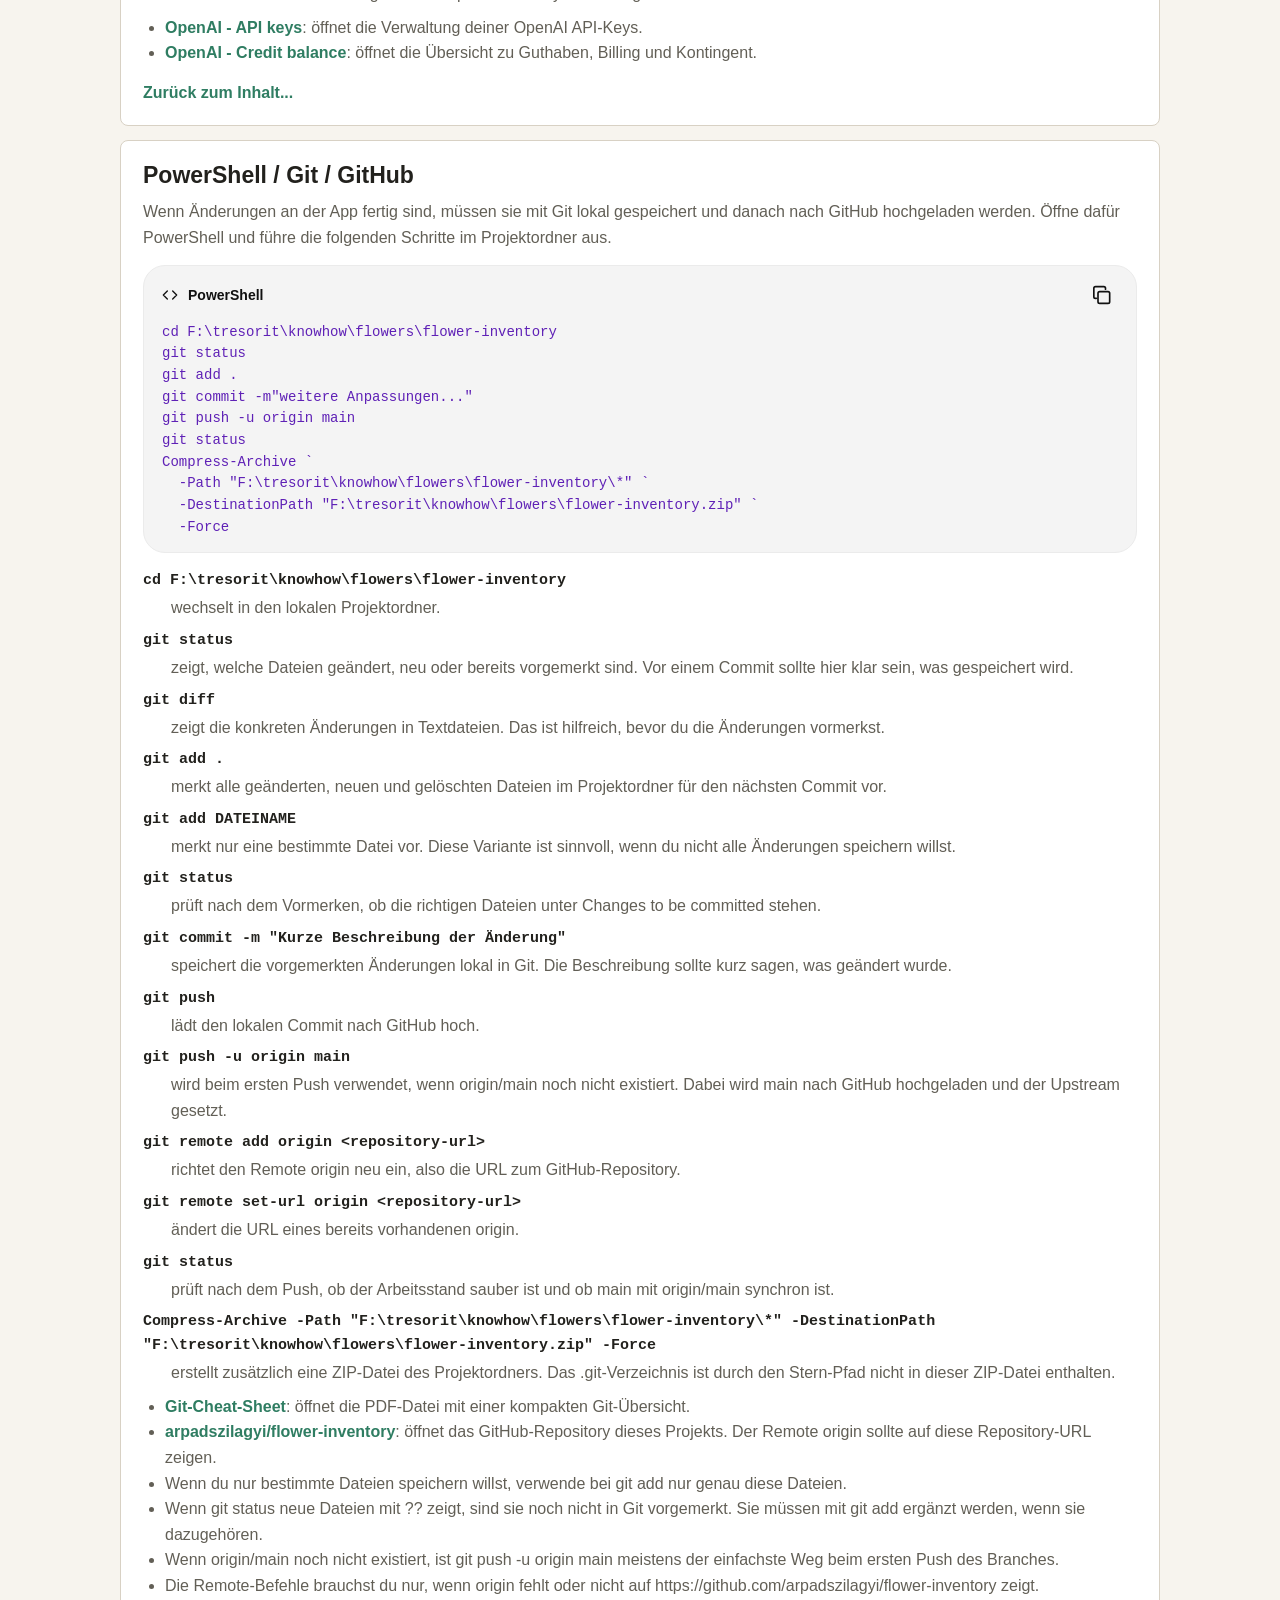
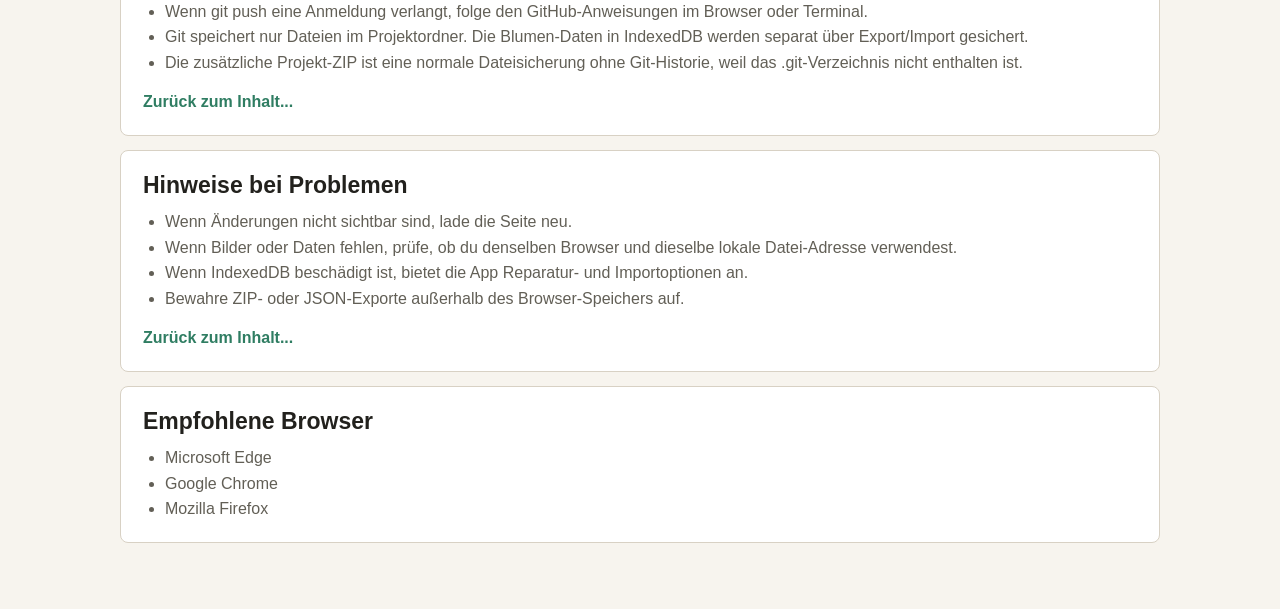
==== commit 0a34a2ad: "weitere Anpassungen..." ====
--- a/app-info.html
+++ b/app-info.html
@@ -279,6 +279,26 @@
     .shortcut {
       font-weight: 700;
       color: var(--text);
+    }
+
+    .command-description-list {
+      display: grid;
+      gap: 8px;
+      margin: 12px 0 0;
+    }
+
+    .command-description-list dt {
+      color: var(--text);
+      font-family: Consolas, "Courier New", monospace;
+      font-size: 15px;
+      font-weight: 700;
+    }
+
+    .command-description-list dd {
+      margin: -6px 0 0 28px;
+      color: var(--muted);
+      font-size: 16px;
+      white-space: pre-line;
     }
 
     @media (max-width: 620px) {
@@ -1156,6 +1176,20 @@
         return list;
       }
 
+      function createCommandDescriptionList(items) {
+        var list = document.createElement("dl");
+        list.className = "command-description-list";
+        items.forEach(function (item) {
+          var term = document.createElement("dt");
+          var description = document.createElement("dd");
+          term.textContent = Array.isArray(item) ? item[0] : String(item || "");
+          description.textContent = Array.isArray(item) ? item[1] : "";
+          list.appendChild(term);
+          list.appendChild(description);
+        });
+        return list;
+      }
+
       function createIconSvg(pathData) {
         var svg = document.createElementNS("http://www.w3.org/2000/svg", "svg");
         var path = document.createElementNS("http://www.w3.org/2000/svg", "path");
@@ -1209,7 +1243,7 @@
         var copyButton = document.createElement("button");
         var pre = document.createElement("pre");
         var code = document.createElement("code");
-        var text = lines.join("\n");
+        var text = lines.join("\n") + "\n";
         panel.className = "copy-panel";
         header.className = "copy-panel-header";
         title.className = "copy-panel-title";
@@ -1284,7 +1318,9 @@
           section.appendChild(createCopyBlock(lines));
         });
         if (sectionData.items) {
-          section.appendChild(createList(sectionData.items, false, "icon-list"));
+          section.appendChild(sectionData.id === "powershell-git-github"
+            ? createCommandDescriptionList(sectionData.items)
+            : createList(sectionData.items, false, "icon-list"));
         }
         if (sectionData.bullets) {
           section.appendChild(createList(sectionData.bullets, false));
